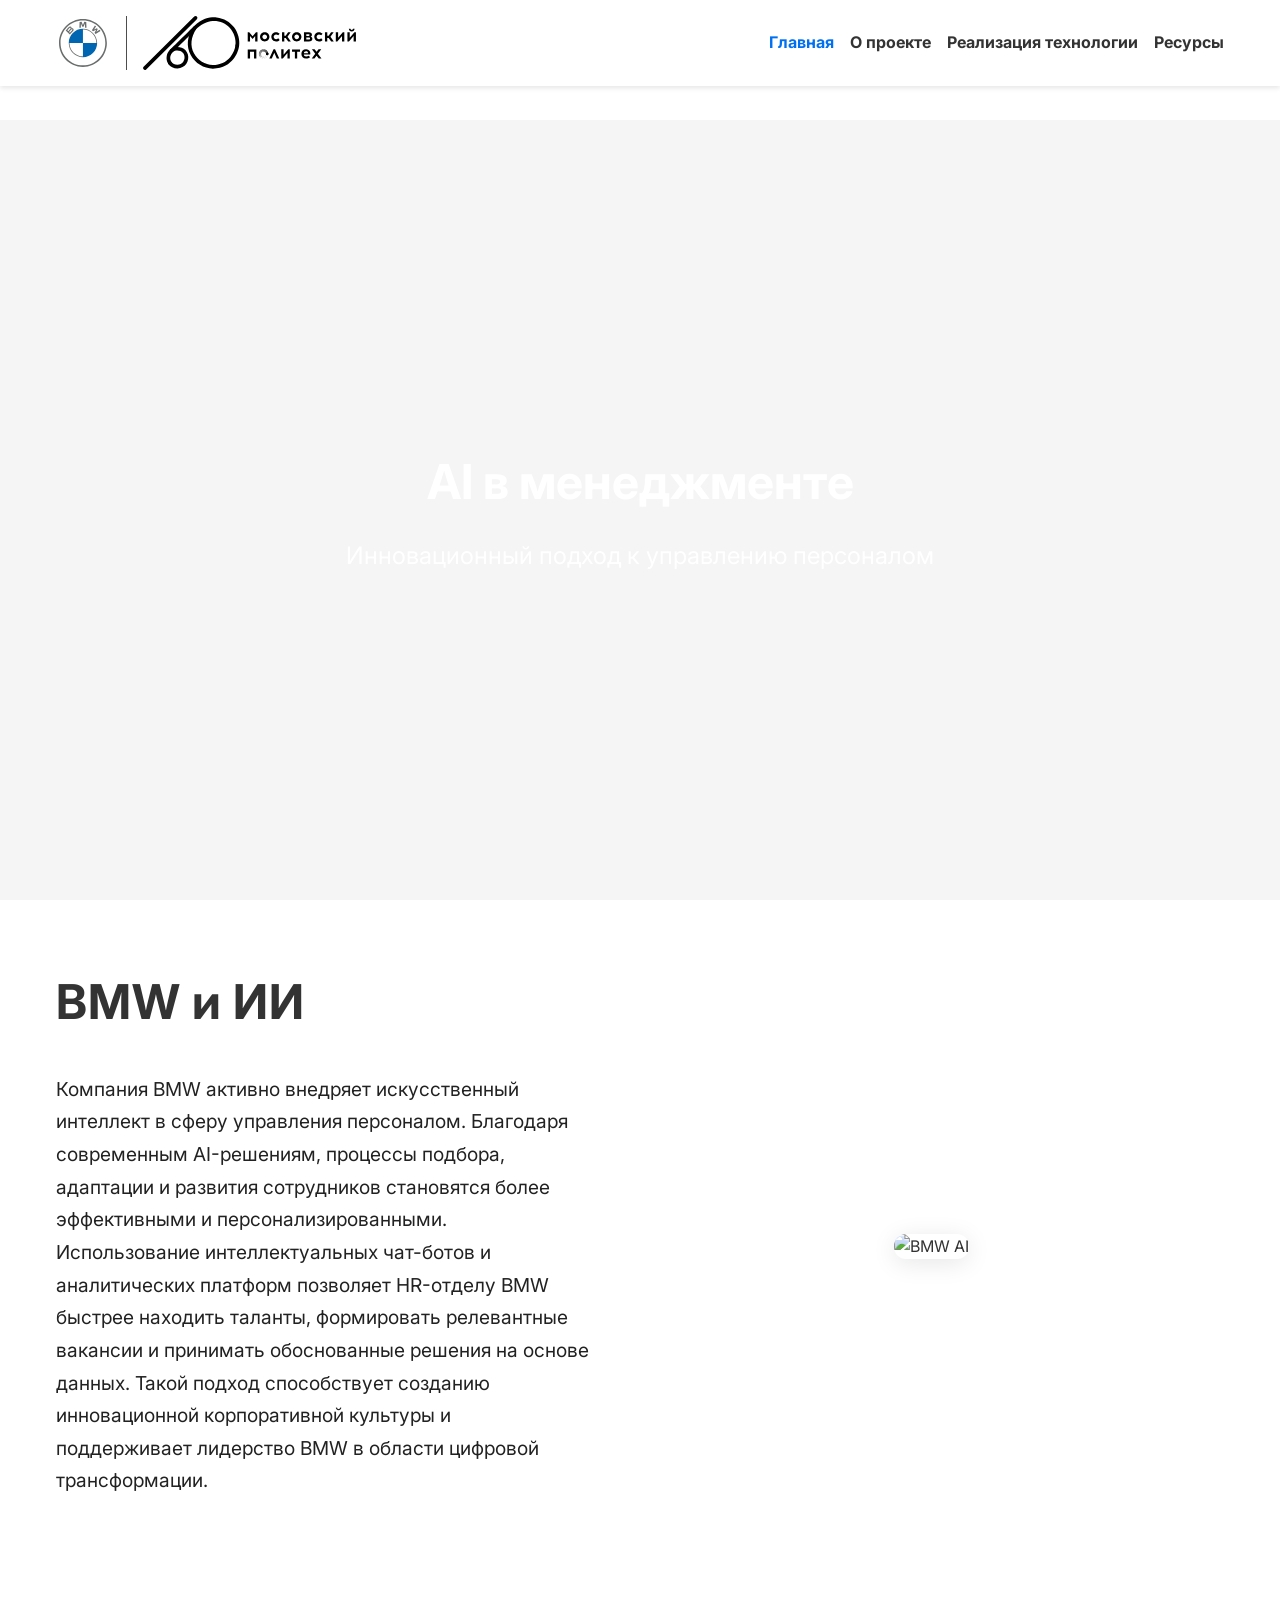
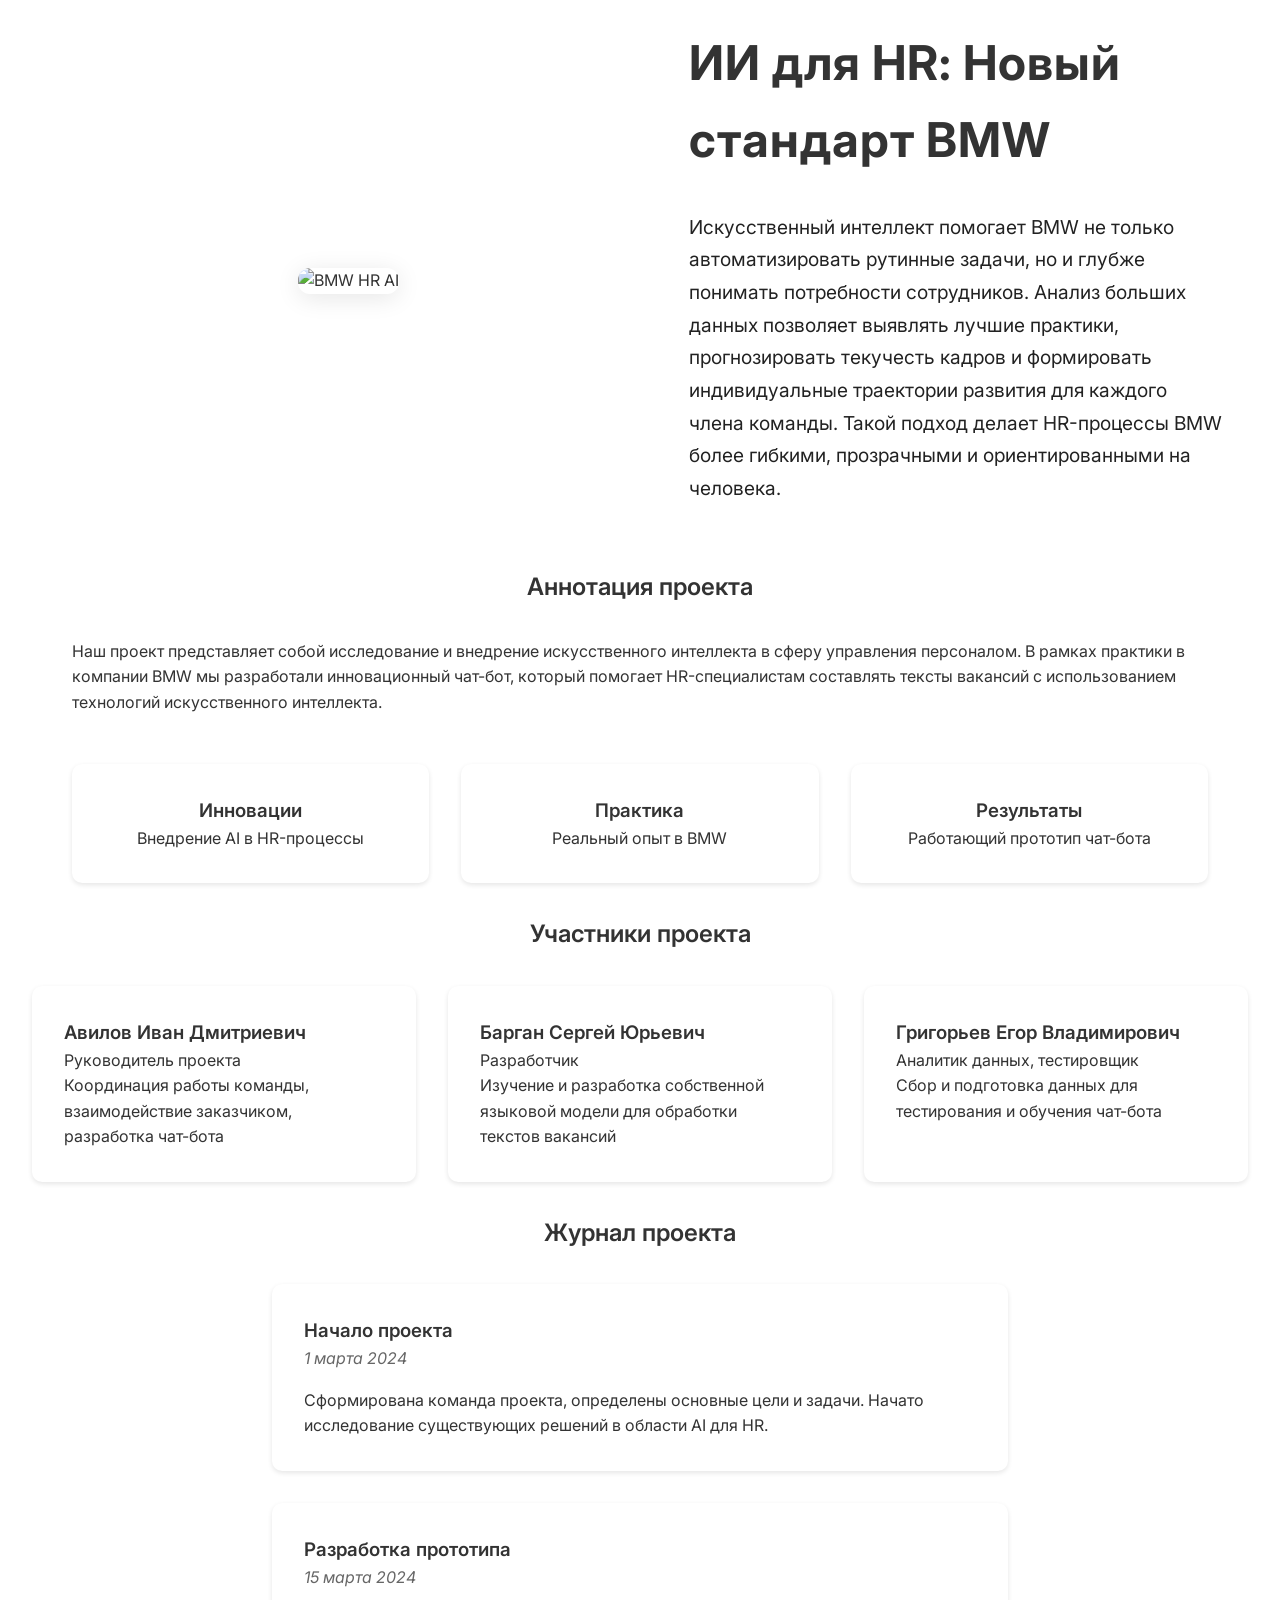
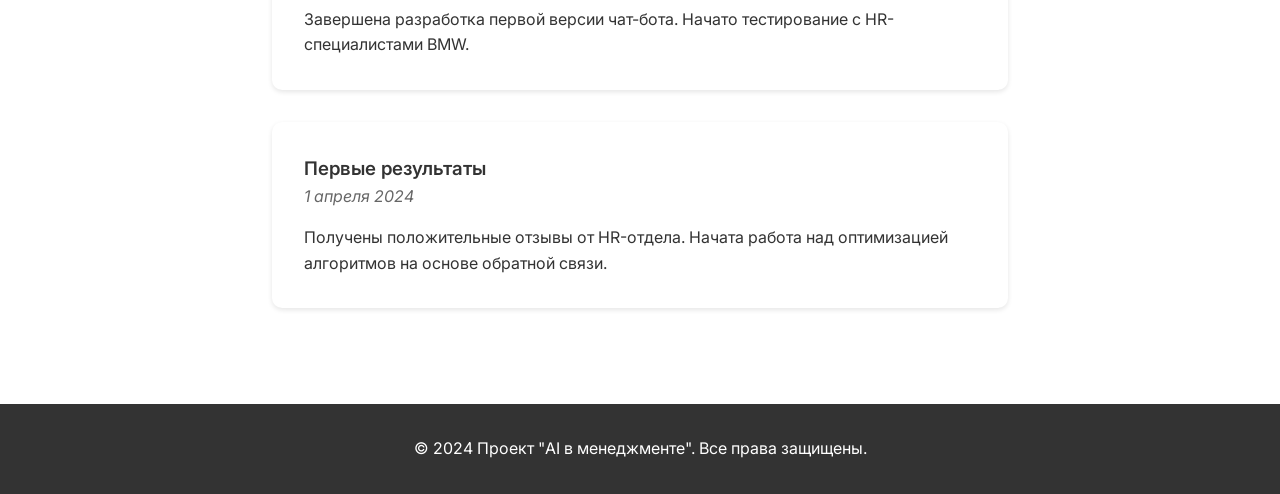
==== site/index.html @ ee88c640 "BMW" ====
<!DOCTYPE html>
<html lang="ru">

<head>
    <meta charset="UTF-8">
    <meta name="viewport" content="width=device-width, initial-scale=1.0">
    <title>AI в менеджменте | Главная</title>
    <link rel="stylesheet" href="styles.css">
</head>

<body>
    <header>
        <div class="width-container flex header_main">
            <div class="logo-container">
                <a class="flex" href="https://www.bmw.com" target="_blank">
                    <svg xmlns="http://www.w3.org/2000/svg" width="54" height="54" fill="none">
                        <path fill="#6a6d6d" fill-rule="evenodd" clip-rule="evenodd"
                            d="M3 26.94C3 13.72 13.72 3 26.94 3c13.223 0 23.942 10.72 23.942 23.94 0 13.223-10.72 23.942-23.941 23.942C13.719 50.882 3 40.162 3 26.94Zm23.94 22.385c12.364 0 22.385-10.022 22.385-22.384S39.303 4.557 26.94 4.557 4.557 14.579 4.557 26.941s10.02 22.384 22.384 22.384Z" />
                        <path fill="#6a6d6d" fill-rule="evenodd" clip-rule="evenodd"
                            d="M26.941 13.522v-.779c7.84 0 14.198 6.357 14.198 14.198h-.779c0-7.4-6.02-13.42-13.419-13.42ZM13.523 26.94c0 7.4 6.02 13.419 13.418 13.419v.778c-7.84 0-14.197-6.357-14.197-14.197h.779Z" />
                        <path fill="#6a6d6d"
                            d="M38.543 16.783c.325.35.794.912 1.057 1.254l4.848-3.077a32.175 32.175 0 0 0-.916-1.137l-3.07 2.03-.21.18.156-.228 1.356-2.706-.959-.958-2.707 1.355-.228.157.182-.21 2.031-3.069a29.59 29.59 0 0 0-1.139-.92l-3.077 4.843c.39.3.904.74 1.232 1.04l2.897-1.503.186-.136-.137.185-1.502 2.9ZM27.543 10.645l1.324-2.968.085-.263-.024.275.14 3.965c.464.043.944.108 1.417.187l-.216-5.873a29.402 29.402 0 0 0-1.979-.153l-1.305 3.239-.046.24-.047-.24-1.303-3.239a29.4 29.4 0 0 0-1.98.153l-.215 5.873a21.04 21.04 0 0 1 1.418-.187l.14-3.965-.025-.275.085.263 1.325 2.968h1.206Z" />
                        <path fill="#6a6d6d" fill-rule="evenodd" clip-rule="evenodd"
                            d="M16.83 15.325c.765-.807 1.199-1.739.433-2.628-.417-.483-1.116-.589-1.696-.35l-.058.022.018-.05c.086-.23.141-.962-.482-1.468a1.442 1.442 0 0 0-1.072-.298c-.719.073-1.272.564-2.778 2.244a36.357 36.357 0 0 0-1.513 1.824l4.137 3.924c1.083-1.2 1.66-1.803 2.388-2.566l.623-.654Zm-5.399-.96c.834-1.02 1.719-1.944 2.12-2.31.127-.115.265-.23.432-.276.272-.074.552.118.615.397.064.28-.112.546-.308.766-.44.497-2.056 2.187-2.056 2.187l-.803-.764Zm3.708-.659c-.514.532-2.088 2.196-2.088 2.196l.84.795 2.085-2.232c.16-.173.355-.4.407-.638a.49.49 0 0 0-.21-.518c-.178-.118-.377-.1-.558-.011-.141.069-.272.197-.476.408Z" />
                        <path fill="#0066B1"
                            d="M26.941 12.743v14.198H12.744c0-7.846 6.351-14.197 14.197-14.197ZM41.139 26.94c0 7.847-6.352 14.198-14.198 14.198V26.941H41.14Z" />
                    </svg>
                </a>
                <a class="flex" href="https://mospolytech.ru" target="_blank">
                    <svg xmlns="http://www.w3.org/2000/svg" version="1.2" viewBox="0 0 580 147" height="54">
                        <path
                            d="m5.2 146.8c-1.3 0-2.6-0.5-3.5-1.5-1.9-2-1.9-5.1 0-7.1l137.8-136.7c2-1.9 5.1-1.9 7.1 0 1.9 2 1.9 5.1 0 7.1l-137.9 136.8c-0.9 0.9-2.2 1.4-3.5 1.4z" />
                        <path
                            d="m190.2 143.3c-24.7 0-48.4-14.5-60.3-36.9-12.6-23.7-10.1-51.6 6.9-76.6 1.5-2.3 4.7-2.9 6.9-1.3 2.3 1.5 2.9 4.7 1.3 6.9-14.8 21.8-17.1 46-6.3 66.3 10.2 19.2 30.3 31.6 51.3 31.6 19.9-0.3 35.8-7.5 47.4-21.2 8.9-10.5 13.5-23.5 14.1-31.7 0.2-2.8 2.6-4.8 5.3-4.6 2.8 0.2 4.8 2.6 4.6 5.3-0.6 9.1-5.3 24.3-16.4 37.4-9.1 11.1-26.2 24.3-54.8 24.8z" />
                        <path d="m305.4 69.3v-14.7l-7 8-7-8v14.7h-6.3v-24.9h4.1l9.2 10.7 9.2-10.7h4.1v24.9z" />
                        <path
                            d="m344.2 56.8c0 7.1-5.7 12.8-12.8 12.8-7.1 0-12.8-5.7-12.8-12.8 0-7.1 5.7-12.8 12.8-12.8 7 0 12.8 5.7 12.8 12.8zm-19.2 0c0 4.1 3.1 6.6 6.4 6.6 3.3 0 6.4-2.5 6.4-6.6 0-4.1-3.1-6.7-6.4-6.7-3.4 0-6.4 2.6-6.4 6.7z" />
                        <path
                            d="m372 48.6l-3.8 4.1c-2-1.9-3.8-2.5-6-2.5-3.3 0-6.4 2.5-6.4 6.6 0 4.1 3.1 6.6 6.4 6.6 2.2 0 4-0.6 6-2.5l3.8 4.1c-2.3 2.8-5.9 4.6-9.8 4.6-7.1 0-12.8-5.7-12.8-12.8 0-7.1 5.7-12.8 12.8-12.8 3.9 0 7.5 1.8 9.8 4.6z" />
                        <path
                            d="m384.8 69.3h-6.3v-24.9h6.3v9.1h3.7l6.6-9.1h7l-8.7 12.2 9.1 12.8h-7.1l-7-9.7h-3.7v9.6z" />
                        <path
                            d="m431.3 56.8c0 7.1-5.7 12.8-12.8 12.8-7.1 0-12.8-5.7-12.8-12.8 0-7.1 5.7-12.8 12.8-12.8 7.1 0 12.8 5.7 12.8 12.8zm-19.2 0c0 4.1 3.1 6.6 6.4 6.6 3.3 0 6.4-2.5 6.4-6.6 0-4.1-3.1-6.7-6.4-6.7-3.3 0-6.4 2.6-6.4 6.7z" />
                        <path
                            d="m451.3 44.3c5.9 0 8.6 2.5 8.6 6.8 0 2.3-0.9 4.3-3.4 5.1 3 0.7 4.5 2.8 4.5 5.6 0 5.3-2.9 7.4-9.7 7.4h-13.1v-24.9zm-6.7 9.9h6.4c1.8-0.1 2.6-0.9 2.6-2.2 0-1.3-0.8-2.2-2.7-2.2h-6.3zm6.9 9.7c2.4 0 3.2-1.1 3.2-2.6 0-1.4-0.8-2.5-3.1-2.5h-7v5.1z" />
                        <path
                            d="m488.9 48.6l-3.8 4.1c-2-1.9-3.8-2.5-6-2.5-3.3 0-6.4 2.5-6.4 6.6 0 4.1 3.1 6.6 6.4 6.6 2.2 0 4-0.6 6-2.5l3.8 4.1c-2.3 2.8-5.9 4.6-9.8 4.6-7.1 0-12.8-5.7-12.8-12.8 0-7.1 5.7-12.8 12.8-12.8 3.9 0 7.4 1.8 9.8 4.6z" />
                        <path
                            d="m501.7 69.3h-6.3v-24.9h6.3v9.1h3.7l6.6-9.1h7l-8.7 12.2 9.1 12.8h-7.1l-7-9.7h-3.7v9.6z" />
                        <path d="m541.8 69.3v-14.7l-12.8 14.7h-4.1v-24.9h6.3v14.6l12.8-14.7h4.1v24.9h-6.3z" />
                        <path
                            d="m573.4 69.3v-14.7l-12.8 14.7h-4.1v-24.9h6.3v14.6l12.8-14.7h4.1v24.9h-6.3zm-13-34.7h4.4c0 1.8 1.5 3.2 3.4 3.2 1.9 0 3.5-1.4 3.5-3.2h4.3c0 4.4-3.5 7.6-7.8 7.6-4.4 0-7.8-3.2-7.8-7.6z" />
                        <path d="m302.3 115.7v-18.7h-10.9v18.8h-6.3v-24.9h23.5v24.9h-6.3z" />
                        <path fill-rule="evenodd" d="m335.8 103.5z" />
                        <path
                            d="m335.6 105.5c0.1 0 0.1 0 0.1-0.1 0-0.1 0-0.1-0.1-0.1-0.1 0-0.1 0-0.1 0.1-0.1 0.1 0 0.1 0.1 0.1z" />
                        <path
                            d="m334.8 107.4c0.1 0 0.2-0.1 0.2-0.2 0-0.1-0.1-0.2-0.2-0.2-0.1 0-0.2 0.1-0.2 0.2 0 0.1 0.1 0.2 0.2 0.2z" />
                        <path fill-rule="evenodd"
                            d="m333.7 109c-0.2 0-0.3-0.1-0.3-0.3 0-0.2 0.1-0.3 0.3-0.3 0.2 0 0.3 0.1 0.3 0.3 0 0.2-0.1 0.3-0.3 0.3z" />
                        <path d="m332.3 110.3q0.3 0 0.3-0.3 0-0.3-0.3-0.3-0.3 0-0.3 0.3c-0.1 0.1 0.1 0.3 0.3 0.3z" />
                        <path d="m330.6 111.1q0.3 0 0.3-0.3 0-0.3-0.3-0.3-0.3 0-0.3 0.3c-0.1 0.1 0.1 0.3 0.3 0.3z" />
                        <path d="m328.7 111.5q0.3 0 0.3-0.3 0-0.3-0.3-0.3-0.3 0-0.3 0.3c-0.1 0.1 0.1 0.3 0.3 0.3z" />
                        <path
                            d="m326.8 111.3c0.2 0 0.3-0.2 0.3-0.4 0-0.2-0.1-0.4-0.3-0.4-0.2 0-0.4 0.2-0.4 0.4 0 0.2 0.2 0.4 0.4 0.4z" />
                        <path
                            d="m325 110.8c0.2 0 0.4-0.2 0.4-0.4 0-0.2-0.2-0.4-0.4-0.4-0.2 0-0.4 0.2-0.4 0.4 0 0.2 0.1 0.4 0.4 0.4z" />
                        <path
                            d="m323.4 109.8c0.2 0 0.4-0.2 0.4-0.4 0-0.2-0.2-0.4-0.4-0.4-0.2 0-0.4 0.2-0.4 0.4 0 0.2 0.1 0.4 0.4 0.4z" />
                        <path
                            d="m322.1 108.5c0.3 0 0.5-0.2 0.5-0.5 0-0.3-0.2-0.5-0.5-0.5-0.3 0-0.5 0.2-0.5 0.5 0 0.3 0.2 0.5 0.5 0.5z" />
                        <path
                            d="m321.1 106.9c0.3 0 0.6-0.2 0.6-0.6 0-0.3-0.2-0.6-0.6-0.6-0.3 0-0.6 0.2-0.6 0.6 0.1 0.3 0.3 0.6 0.6 0.6z" />
                        <path
                            d="m320.7 105.1c0.3 0 0.6-0.3 0.6-0.6 0-0.3-0.3-0.6-0.6-0.6-0.3 0-0.6 0.3-0.6 0.6-0.1 0.3 0.2 0.6 0.6 0.6z" />
                        <path
                            d="m320.7 103.2c0.4 0 0.6-0.3 0.6-0.6 0-0.4-0.3-0.6-0.6-0.6-0.4 0-0.6 0.3-0.6 0.6 0 0.3 0.2 0.6 0.6 0.6z" />
                        <path fill-rule="evenodd"
                            d="m321.1 101.4c-0.4 0-0.7-0.3-0.7-0.7 0-0.4 0.3-0.7 0.7-0.7 0.4 0 0.7 0.3 0.7 0.7 0 0.4-0.3 0.7-0.7 0.7z" />
                        <path
                            d="m322.1 99.7c0.4 0 0.7-0.3 0.7-0.7 0-0.4-0.3-0.7-0.7-0.7-0.4 0-0.7 0.3-0.7 0.7-0.1 0.4 0.3 0.7 0.7 0.7z" />
                        <path
                            d="m323.4 98.4c0.4 0 0.8-0.3 0.8-0.8 0-0.5-0.3-0.8-0.8-0.8-0.4 0-0.8 0.3-0.8 0.8 0 0.5 0.3 0.8 0.8 0.8z" />
                        <path
                            d="m325 97.4c0.4 0 0.8-0.4 0.8-0.8 0-0.4-0.4-0.8-0.8-0.8-0.4 0-0.8 0.4-0.8 0.8 0 0.5 0.3 0.8 0.8 0.8z" />
                        <path
                            d="m326.8 96.9c0.5 0 0.8-0.4 0.8-0.8 0-0.5-0.4-0.8-0.8-0.8-0.5 0-0.8 0.4-0.8 0.8-0.1 0.4 0.3 0.8 0.8 0.8z" />
                        <path
                            d="m328.7 96.7c0.5 0 0.8-0.4 0.8-0.8 0-0.5-0.4-0.8-0.8-0.8-0.5 0-0.8 0.4-0.8 0.8-0.1 0.5 0.3 0.8 0.8 0.8z" />
                        <path
                            d="m330.6 97.1c0.5 0 0.9-0.4 0.9-0.9 0-0.5-0.4-0.8-0.9-0.8-0.5 0-0.9 0.4-0.9 0.9 0 0.4 0.4 0.8 0.9 0.8z" />
                        <path
                            d="m332.3 97.9c0.5 0 0.9-0.4 0.9-0.9 0-0.5-0.4-0.9-0.9-0.9-0.5 0-0.9 0.4-0.9 0.9 0 0.6 0.4 0.9 0.9 0.9z" />
                        <path
                            d="m333.7 99.2c0.5 0 0.9-0.4 0.9-0.9 0-0.5-0.4-0.9-0.9-0.9-0.5 0-0.9 0.4-0.9 0.9 0.1 0.5 0.4 0.9 0.9 0.9z" />
                        <path
                            d="m334.8 100.7c0.5 0 0.9-0.4 0.9-0.9 0-0.5-0.4-0.9-0.9-0.9-0.5 0-0.9 0.4-0.9 0.9 0 0.5 0.5 0.9 0.9 0.9z" />
                        <path fill-rule="evenodd"
                            d="m335.5 102.5c-0.5 0-0.9-0.4-0.9-0.9 0-0.5 0.4-0.9 0.9-0.9 0.5 0 0.9 0.4 0.9 0.9 0 0.5-0.4 0.9-0.9 0.9z" />
                        <path fill-rule="evenodd" d="m337.3 103.5z" />
                        <path d="m337.1 105.5q0.1 0 0 0c0.1-0.1 0-0.2 0-0.2 0 0-0.1 0.1 0 0.2q-0.2 0 0 0z" />
                        <path
                            d="m336.5 107.4c0.1 0 0.2-0.1 0.2-0.2 0-0.1-0.1-0.2-0.2-0.2-0.1 0-0.2 0.1-0.2 0.2 0.1 0.1 0.1 0.2 0.2 0.2z" />
                        <path fill-rule="evenodd"
                            d="m335.6 109.1c-0.1 0-0.2-0.1-0.2-0.2 0-0.1 0.1-0.2 0.2-0.2 0.1 0 0.2 0.1 0.2 0.2 0 0.1-0.1 0.2-0.2 0.2z" />
                        <path fill-rule="evenodd"
                            d="m334.3 110.6c-0.2 0-0.3-0.1-0.3-0.3 0-0.2 0.1-0.3 0.3-0.3 0.2 0 0.3 0.1 0.3 0.3 0 0.2-0.1 0.3-0.3 0.3z" />
                        <path d="m332.7 111.7q0.3 0 0.3-0.3 0-0.3-0.3-0.3-0.3 0-0.3 0.3 0.1 0.3 0.3 0.3z" />
                        <path d="m331 112.5q0.3 0 0.3-0.3 0-0.3-0.3-0.3-0.3 0-0.3 0.3 0 0.3 0.3 0.3z" />
                        <path d="m329.1 112.9q0.3 0 0.3-0.3 0-0.3-0.3-0.3-0.3 0-0.3 0.3 0 0.3 0.3 0.3z" />
                        <path
                            d="m327.2 112.9c0.2 0 0.3-0.2 0.3-0.4 0-0.2-0.1-0.4-0.3-0.4-0.2 0-0.4 0.2-0.4 0.4 0.1 0.3 0.2 0.4 0.4 0.4z" />
                        <path
                            d="m325.4 112.6c0.2 0 0.4-0.2 0.4-0.4 0-0.2-0.2-0.4-0.4-0.4-0.2 0-0.4 0.2-0.4 0.4 0 0.2 0.2 0.4 0.4 0.4z" />
                        <path
                            d="m323.6 111.8c0.2 0 0.4-0.2 0.4-0.4 0-0.2-0.2-0.4-0.4-0.4-0.2 0-0.4 0.2-0.4 0.4 0 0.2 0.2 0.4 0.4 0.4z" />
                        <path fill-rule="evenodd"
                            d="m322.1 110.8c-0.3 0-0.5-0.2-0.5-0.5 0-0.3 0.2-0.5 0.5-0.5 0.3 0 0.5 0.2 0.5 0.5 0 0.3-0.2 0.5-0.5 0.5z" />
                        <path
                            d="m320.8 109.4c0.3 0 0.5-0.2 0.5-0.5 0-0.3-0.2-0.5-0.5-0.5-0.3 0-0.5 0.2-0.5 0.5 0 0.3 0.3 0.5 0.5 0.5z" />
                        <path
                            d="m319.9 107.8c0.3 0 0.6-0.3 0.6-0.6 0-0.3-0.3-0.6-0.6-0.6-0.3 0-0.6 0.3-0.6 0.6 0 0.3 0.2 0.6 0.6 0.6z" />
                        <path
                            d="m319.3 106c0.3 0 0.6-0.3 0.6-0.6 0-0.3-0.3-0.6-0.6-0.6-0.3 0-0.6 0.3-0.6 0.6 0 0.3 0.2 0.6 0.6 0.6z" />
                        <path
                            d="m319.1 104.1c0.3 0 0.6-0.3 0.6-0.6 0-0.3-0.3-0.6-0.6-0.6-0.3 0-0.6 0.3-0.6 0.6 0 0.3 0.2 0.6 0.6 0.6z" />
                        <path
                            d="m319.3 102.2c0.3 0 0.6-0.3 0.6-0.6 0-0.3-0.3-0.6-0.6-0.6-0.3 0-0.6 0.3-0.6 0.6-0.1 0.4 0.2 0.6 0.6 0.6z" />
                        <path
                            d="m319.9 100.5c0.4 0 0.7-0.3 0.7-0.7 0-0.4-0.3-0.7-0.7-0.7-0.4 0-0.7 0.3-0.7 0.7 0 0.4 0.3 0.7 0.7 0.7z" />
                        <path
                            d="m320.8 98.9c0.4 0 0.7-0.3 0.7-0.7 0-0.4-0.3-0.7-0.7-0.7-0.4 0-0.7 0.3-0.7 0.7 0 0.3 0.3 0.7 0.7 0.7z" />
                        <path
                            d="m322.1 97.5c0.4 0 0.8-0.3 0.8-0.8 0-0.4-0.3-0.8-0.8-0.8-0.4 0-0.8 0.3-0.8 0.8 0 0.4 0.4 0.8 0.8 0.8z" />
                        <path
                            d="m323.6 96.4c0.4 0 0.8-0.3 0.8-0.8 0-0.4-0.3-0.8-0.8-0.8-0.4 0-0.8 0.3-0.8 0.8 0 0.4 0.4 0.8 0.8 0.8z" />
                        <path
                            d="m325.4 95.6c0.5 0 0.8-0.4 0.8-0.8 0-0.5-0.4-0.8-0.8-0.8-0.5 0-0.8 0.4-0.8 0.8 0 0.5 0.3 0.8 0.8 0.8z" />
                        <path
                            d="m327.2 95.3c0.5 0 0.8-0.4 0.8-0.8 0-0.5-0.4-0.8-0.8-0.8-0.5 0-0.8 0.4-0.8 0.8 0 0.4 0.4 0.8 0.8 0.8z" />
                        <path
                            d="m329.1 95.3c0.5 0 0.8-0.4 0.8-0.8 0-0.5-0.4-0.8-0.8-0.8-0.5 0-0.8 0.4-0.8 0.8 0 0.4 0.4 0.8 0.8 0.8z" />
                        <path
                            d="m331 95.7c0.5 0 0.9-0.4 0.9-0.9 0-0.5-0.4-0.9-0.9-0.9-0.5 0-0.9 0.4-0.9 0.9 0.1 0.5 0.5 0.9 0.9 0.9z" />
                        <path
                            d="m332.7 96.4c0.5 0 0.9-0.4 0.9-0.9 0-0.5-0.4-0.9-0.9-0.9-0.5 0-0.9 0.4-0.9 0.9 0.1 0.5 0.5 0.9 0.9 0.9z" />
                        <path
                            d="m334.3 97.6c0.5 0 0.9-0.4 0.9-0.9 0-0.5-0.4-0.9-0.9-0.9-0.5 0-0.9 0.4-0.9 0.9 0 0.5 0.4 0.9 0.9 0.9z" />
                        <path
                            d="m335.6 99c0.5 0 0.9-0.4 0.9-0.9 0-0.5-0.4-0.9-0.9-0.9-0.5 0-0.9 0.4-0.9 0.9 0 0.5 0.4 0.9 0.9 0.9z" />
                        <path
                            d="m336.5 100.7c0.5 0 0.9-0.4 0.9-0.9 0-0.5-0.4-0.9-0.9-0.9-0.5 0-0.9 0.4-0.9 0.9 0 0.5 0.4 0.9 0.9 0.9z" />
                        <path
                            d="m337.1 102.5c0.5 0 0.9-0.4 0.9-0.9 0-0.5-0.4-0.9-0.9-0.9-0.5 0-0.9 0.4-0.9 0.9 0 0.5 0.4 0.9 0.9 0.9z" />
                        <path d="m338.8 103.5c0 0 0.1 0 0 0 0.1 0 0-0.1 0 0 0-0.1 0 0 0 0z" />
                        <path d="m338.6 105.5q0.1 0 0 0c0.1-0.1 0-0.2 0-0.2 0 0 0 0.1 0 0.2z" />
                        <path
                            d="m338.2 107.4c0.1 0 0.1-0.1 0.1-0.1 0-0.1-0.1-0.1-0.1-0.1l-0.1 0.1c-0.1 0 0 0.1 0.1 0.1z" />
                        <path
                            d="m337.3 109.2c0.1 0 0.2-0.1 0.2-0.2 0-0.1-0.1-0.2-0.2-0.2-0.1 0-0.2 0.1-0.2 0.2 0 0.1 0.1 0.2 0.2 0.2z" />
                        <path
                            d="m336.2 110.8c0.1 0 0.2-0.1 0.2-0.2 0-0.1-0.1-0.2-0.2-0.2-0.1 0-0.2 0.1-0.2 0.2 0 0 0.1 0.2 0.2 0.2z" />
                        <path d="m334.8 112.1q0.3 0 0.3-0.3 0-0.3-0.3-0.3-0.3 0-0.3 0.3 0 0.3 0.3 0.3z" />
                        <path d="m333.2 113.2q0.3 0 0.3-0.3 0-0.3-0.3-0.3-0.3 0-0.3 0.3 0 0.3 0.3 0.3z" />
                        <path d="m331.5 114q0.3 0 0.3-0.3 0-0.3-0.3-0.3-0.3 0-0.3 0.3c-0.1 0.1 0.1 0.3 0.3 0.3z" />
                        <path d="m329.6 114.4q0.3 0 0.3-0.3 0-0.3-0.3-0.3-0.3 0-0.3 0.3 0 0.3 0.3 0.3z" />
                        <path
                            d="m327.7 114.5c0.2 0 0.4-0.2 0.4-0.4 0-0.2-0.1-0.4-0.4-0.4-0.2 0-0.4 0.2-0.4 0.4 0.1 0.2 0.2 0.4 0.4 0.4z" />
                        <path
                            d="m325.8 114.3c0.2 0 0.4-0.2 0.4-0.4 0-0.2-0.2-0.4-0.4-0.4-0.2 0-0.4 0.2-0.4 0.4 0 0.2 0.2 0.4 0.4 0.4z" />
                        <path
                            d="m324 113.7c0.2 0 0.4-0.2 0.4-0.4 0-0.2-0.2-0.4-0.4-0.4-0.2 0-0.4 0.2-0.4 0.4 0 0.2 0.2 0.4 0.4 0.4z" />
                        <path
                            d="m322.4 112.8c0.2 0 0.4-0.2 0.4-0.4 0-0.2-0.2-0.4-0.4-0.4-0.2 0-0.4 0.2-0.4 0.4-0.1 0.2 0.1 0.4 0.4 0.4z" />
                        <path
                            d="m320.8 111.7c0.3 0 0.5-0.2 0.5-0.5 0-0.3-0.2-0.5-0.5-0.5-0.3 0-0.5 0.2-0.5 0.5 0.1 0.3 0.3 0.5 0.5 0.5z" />
                        <path
                            d="m319.6 110.3c0.3 0 0.5-0.2 0.5-0.5 0-0.3-0.2-0.5-0.5-0.5-0.3 0-0.5 0.2-0.5 0.5 0 0.3 0.2 0.5 0.5 0.5z" />
                        <path
                            d="m318.6 108.7c0.3 0 0.6-0.2 0.6-0.6 0-0.3-0.2-0.6-0.6-0.6-0.3 0-0.6 0.2-0.6 0.6 0.1 0.3 0.3 0.6 0.6 0.6z" />
                        <path
                            d="m318 107c0.3 0 0.6-0.3 0.6-0.6 0-0.3-0.3-0.6-0.6-0.6-0.3 0-0.6 0.3-0.6 0.6 0 0.3 0.2 0.6 0.6 0.6z" />
                        <path
                            d="m317.6 105.1c0.3 0 0.6-0.3 0.6-0.6 0-0.3-0.3-0.6-0.6-0.6-0.3 0-0.6 0.3-0.6 0.6 0 0.3 0.3 0.6 0.6 0.6z" />
                        <path
                            d="m317.6 103.2c0.4 0 0.6-0.3 0.6-0.6 0-0.4-0.3-0.6-0.6-0.6-0.4 0-0.6 0.3-0.6 0.6 0 0.3 0.3 0.6 0.6 0.6z" />
                        <path fill-rule="evenodd"
                            d="m318 101.4c-0.4 0-0.7-0.3-0.7-0.7 0-0.4 0.3-0.7 0.7-0.7 0.4 0 0.7 0.3 0.7 0.7 0 0.4-0.3 0.7-0.7 0.7z" />
                        <path
                            d="m318.6 99.6c0.4 0 0.7-0.3 0.7-0.7 0-0.4-0.3-0.7-0.7-0.7-0.4 0-0.7 0.3-0.7 0.7 0 0.4 0.4 0.7 0.7 0.7z" />
                        <path fill-rule="evenodd"
                            d="m319.6 97.9c-0.4 0-0.7-0.3-0.7-0.7 0-0.4 0.3-0.7 0.7-0.7 0.4 0 0.7 0.3 0.7 0.7 0 0.4-0.3 0.7-0.7 0.7z" />
                        <path
                            d="m320.8 96.5c0.4 0 0.7-0.3 0.7-0.7 0-0.4-0.3-0.7-0.7-0.7-0.4 0-0.7 0.3-0.7 0.7 0 0.4 0.4 0.7 0.7 0.7z" />
                        <path
                            d="m322.4 95.4c0.4 0 0.8-0.3 0.8-0.8 0-0.4-0.3-0.8-0.8-0.8-0.4 0-0.8 0.3-0.8 0.8 0 0.5 0.3 0.8 0.8 0.8z" />
                        <path
                            d="m324 94.5c0.4 0 0.8-0.4 0.8-0.8 0-0.4-0.4-0.8-0.8-0.8-0.4 0-0.8 0.4-0.8 0.8 0 0.4 0.4 0.8 0.8 0.8z" />
                        <path
                            d="m325.8 93.9c0.5 0 0.8-0.4 0.8-0.8 0-0.5-0.4-0.8-0.8-0.8-0.5 0-0.8 0.4-0.8 0.8 0 0.5 0.4 0.8 0.8 0.8z" />
                        <path
                            d="m327.7 93.7c0.5 0 0.8-0.4 0.8-0.8 0-0.5-0.4-0.8-0.8-0.8-0.5 0-0.8 0.4-0.8 0.8 0 0.4 0.4 0.8 0.8 0.8z" />
                        <path
                            d="m329.6 93.8c0.5 0 0.8-0.4 0.8-0.9 0-0.5-0.4-0.9-0.8-0.9-0.5 0-0.8 0.4-0.8 0.9 0 0.5 0.3 0.9 0.8 0.9z" />
                        <path
                            d="m331.5 94.2c0.5 0 0.9-0.4 0.9-0.9 0-0.5-0.4-0.9-0.9-0.9-0.5 0-0.9 0.4-0.9 0.9 0 0.5 0.4 0.9 0.9 0.9z" />
                        <path
                            d="m333.2 95c0.5 0 0.9-0.4 0.9-0.9 0-0.5-0.4-0.9-0.9-0.9-0.5 0-0.9 0.4-0.9 0.9 0.1 0.5 0.5 0.9 0.9 0.9z" />
                        <path
                            d="m334.8 96c0.5 0 0.9-0.4 0.9-0.9 0-0.5-0.4-0.9-0.9-0.9-0.5 0-0.9 0.4-0.9 0.9 0.1 0.5 0.5 0.9 0.9 0.9z" />
                        <path
                            d="m336.2 97.4c0.5 0 0.9-0.4 0.9-0.9 0-0.5-0.4-0.9-0.9-0.9-0.5 0-0.9 0.4-0.9 0.9 0 0.5 0.4 0.9 0.9 0.9z" />
                        <path
                            d="m337.3 98.9c0.5 0 0.9-0.4 0.9-0.9 0-0.5-0.4-0.9-0.9-0.9-0.5 0-0.9 0.4-0.9 0.9 0 0.5 0.4 0.9 0.9 0.9z" />
                        <path
                            d="m338.2 100.7c0.5 0 0.9-0.4 0.9-0.9 0-0.5-0.4-0.9-0.9-0.9-0.5 0-0.9 0.4-0.9 0.9-0.1 0.4 0.3 0.9 0.9 0.9z" />
                        <path fill-rule="evenodd"
                            d="m338.6 102.5c-0.5 0-0.9-0.4-0.9-0.9 0-0.5 0.4-0.9 0.9-0.9 0.5 0 0.9 0.4 0.9 0.9 0 0.5-0.4 0.9-0.9 0.9z" />
                        <path fill-rule="evenodd" d="m340.2 105.4z" />
                        <path
                            d="m339.8 107.4c0.1 0 0.1-0.1 0.1-0.1 0-0.1-0.1-0.1-0.1-0.1l-0.1 0.1c-0.1 0.1 0 0.1 0.1 0.1z" />
                        <path d="m339 109.2c0.1 0 0.1-0.1 0.1-0.1l-0.1-0.1-0.1 0.1c0 0 0 0.1 0.1 0.1z" />
                        <path
                            d="m338 110.9c0.1 0 0.2-0.1 0.2-0.2 0-0.1-0.1-0.2-0.2-0.2-0.1 0-0.2 0.1-0.2 0.2 0 0.1 0.1 0.2 0.2 0.2z" />
                        <path
                            d="m336.8 112.4c0.1 0 0.3-0.1 0.3-0.3 0-0.1-0.1-0.3-0.3-0.3q-0.3 0-0.3 0.3 0 0.3 0.3 0.3z" />
                        <path d="m335.3 113.6q0.3 0 0.3-0.3 0-0.3-0.3-0.3-0.3 0-0.3 0.3c0 0.2 0.2 0.3 0.3 0.3z" />
                        <path d="m333.7 114.7q0.3 0 0.3-0.3 0-0.3-0.3-0.3-0.3 0-0.3 0.3c0 0.1 0.1 0.3 0.3 0.3z" />
                        <path d="m332 115.4q0.3 0 0.3-0.3 0-0.3-0.3-0.3-0.3 0-0.3 0.3c-0.1 0.2 0.1 0.3 0.3 0.3z" />
                        <path d="m330.1 115.9q0.3 0 0.3-0.3 0-0.3-0.3-0.3-0.3 0-0.3 0.3 0 0.3 0.3 0.3z" />
                        <path d="m328.2 116q0.3 0 0.3-0.3 0-0.3-0.3-0.3-0.3 0-0.3 0.3c-0.1 0.2 0.1 0.3 0.3 0.3z" />
                        <path
                            d="m326.3 115.9c0.2 0 0.3-0.2 0.3-0.4 0-0.2-0.1-0.4-0.3-0.4-0.2 0-0.4 0.2-0.4 0.4 0 0.2 0.2 0.4 0.4 0.4z" />
                        <path
                            d="m324.5 115.5c0.2 0 0.4-0.2 0.4-0.4 0-0.2-0.2-0.4-0.4-0.4-0.2 0-0.4 0.2-0.4 0.4 0 0.2 0.1 0.4 0.4 0.4z" />
                        <path
                            d="m322.7 114.8c0.2 0 0.4-0.2 0.4-0.4 0-0.2-0.2-0.4-0.4-0.4-0.2 0-0.4 0.2-0.4 0.4 0 0.2 0.2 0.4 0.4 0.4z" />
                        <path
                            d="m321.1 113.8c0.2 0 0.4-0.2 0.4-0.4 0-0.2-0.2-0.4-0.4-0.4-0.2 0-0.4 0.2-0.4 0.4-0.1 0.2 0.1 0.4 0.4 0.4z" />
                        <path
                            d="m319.6 112.6c0.3 0 0.5-0.2 0.5-0.5 0-0.3-0.2-0.5-0.5-0.5-0.3 0-0.5 0.2-0.5 0.5 0 0.3 0.2 0.5 0.5 0.5z" />
                        <path
                            d="m318.4 111.2c0.3 0 0.6-0.2 0.6-0.6 0-0.3-0.2-0.6-0.6-0.6-0.3 0-0.6 0.2-0.6 0.6 0 0.4 0.3 0.6 0.6 0.6z" />
                        <path
                            d="m317.4 109.6c0.3 0 0.6-0.2 0.6-0.6 0-0.3-0.2-0.6-0.6-0.6-0.3 0-0.6 0.2-0.6 0.6 0 0.4 0.3 0.6 0.6 0.6z" />
                        <path
                            d="m316.6 107.9c0.3 0 0.6-0.3 0.6-0.6 0-0.3-0.3-0.6-0.6-0.6-0.3 0-0.6 0.2-0.6 0.6 0 0.3 0.3 0.6 0.6 0.6z" />
                        <path
                            d="m316.2 106c0.3 0 0.6-0.3 0.6-0.6 0-0.3-0.3-0.6-0.6-0.6-0.3 0-0.6 0.3-0.6 0.6 0 0.3 0.3 0.6 0.6 0.6z" />
                        <path
                            d="m316.1 104.1c0.3 0 0.6-0.3 0.6-0.6 0-0.3-0.3-0.6-0.6-0.6-0.3 0-0.6 0.3-0.6 0.6-0.1 0.3 0.2 0.6 0.6 0.6z" />
                        <path
                            d="m316.2 102.2c0.4 0 0.6-0.3 0.6-0.6 0-0.3-0.3-0.6-0.6-0.6-0.4 0-0.6 0.3-0.6 0.6 0 0.3 0.3 0.6 0.6 0.6z" />
                        <path fill-rule="evenodd"
                            d="m316.6 100.4c-0.4 0-0.7-0.3-0.7-0.7 0-0.4 0.3-0.7 0.7-0.7 0.4 0 0.7 0.3 0.7 0.7 0 0.4-0.3 0.7-0.7 0.7z" />
                        <path
                            d="m317.4 98.7c0.4 0 0.7-0.3 0.7-0.7 0-0.4-0.3-0.7-0.7-0.7-0.4 0-0.7 0.3-0.7 0.7 0 0.3 0.3 0.7 0.7 0.7z" />
                        <path
                            d="m318.4 97c0.4 0 0.7-0.3 0.7-0.7 0-0.4-0.3-0.7-0.7-0.7-0.4 0-0.7 0.3-0.7 0.7 0 0.4 0.3 0.7 0.7 0.7z" />
                        <path
                            d="m319.6 95.6c0.4 0 0.7-0.3 0.7-0.7 0-0.4-0.3-0.7-0.7-0.7-0.4 0-0.7 0.3-0.7 0.7 0 0.4 0.3 0.7 0.7 0.7z" />
                        <path
                            d="m321.1 94.4c0.4 0 0.8-0.3 0.8-0.8 0-0.4-0.3-0.8-0.8-0.8-0.5 0-0.8 0.3-0.8 0.8 0 0.5 0.3 0.8 0.8 0.8z" />
                        <path
                            d="m322.7 93.5c0.4 0 0.8-0.4 0.8-0.8 0-0.4-0.4-0.8-0.8-0.8-0.4 0-0.8 0.4-0.8 0.8 0 0.4 0.4 0.8 0.8 0.8z" />
                        <path
                            d="m324.5 92.7c0.4 0 0.8-0.4 0.8-0.8 0-0.4-0.4-0.8-0.8-0.8-0.4 0-0.8 0.4-0.8 0.8-0.1 0.5 0.3 0.8 0.8 0.8z" />
                        <path
                            d="m326.3 92.3c0.5 0 0.8-0.4 0.8-0.8 0-0.5-0.4-0.9-0.8-0.9-0.5 0-0.8 0.4-0.8 0.8 0 0.4 0.3 0.9 0.8 0.9z" />
                        <path
                            d="m328.2 92.2c0.5 0 0.8-0.4 0.8-0.8 0-0.5-0.4-0.8-0.8-0.8-0.5 0-0.8 0.4-0.8 0.8-0.1 0.4 0.3 0.8 0.8 0.8z" />
                        <path
                            d="m330.1 92.3c0.5 0 0.8-0.4 0.8-0.8 0-0.5-0.4-0.8-0.8-0.8-0.5 0-0.8 0.4-0.8 0.8 0 0.4 0.3 0.8 0.8 0.8z" />
                        <path
                            d="m332 92.8c0.5 0 0.8-0.4 0.8-0.9 0-0.5-0.4-0.9-0.8-0.9-0.5 0-0.8 0.4-0.8 0.9-0.1 0.5 0.3 0.9 0.8 0.9z" />
                        <path
                            d="m333.7 93.5c0.5 0 0.9-0.4 0.9-0.9 0-0.5-0.4-0.9-0.9-0.9-0.5 0-0.9 0.4-0.9 0.9 0 0.5 0.4 0.9 0.9 0.9z" />
                        <path
                            d="m335.3 94.5c0.5 0 0.9-0.4 0.9-0.9 0-0.5-0.4-0.9-0.9-0.9-0.5 0-0.9 0.4-0.9 0.9 0.1 0.5 0.4 0.9 0.9 0.9z" />
                        <path
                            d="m336.8 95.7c0.5 0 0.9-0.4 0.9-0.9 0-0.5-0.4-0.9-0.9-0.9-0.5 0-0.9 0.4-0.9 0.9 0 0.6 0.4 0.9 0.9 0.9z" />
                        <path
                            d="m338 97.2c0.5 0 0.9-0.4 0.9-0.9 0-0.5-0.4-0.9-0.9-0.9-0.5 0-0.9 0.4-0.9 0.9 0 0.5 0.4 0.9 0.9 0.9z" />
                        <path
                            d="m339 98.9c0.5 0 0.9-0.4 0.9-0.9 0-0.5-0.4-0.9-0.9-0.9-0.5 0-0.9 0.4-0.9 0.9 0 0.5 0.4 0.9 0.9 0.9z" />
                        <path
                            d="m339.7 100.7c0.5 0 0.9-0.4 0.9-0.9 0-0.5-0.4-0.9-0.9-0.9-0.5 0-0.9 0.4-0.9 0.9 0 0.5 0.4 0.9 0.9 0.9z" />
                        <path d="m340.2 102.5c0.5 0 1-0.4 1-1 0-0.5-0.4-1-1-1-0.5 0-1 0.4-1 1 0 0.6 0.5 1 1 1z" />
                        <path
                            d="m341.3 103.5c0 1.8-1.5 3.3-3.2 3.3-1.8 0-3.2-1.5-3.2-3.3 0-1.8 1.5-3.3 3.2-3.3 1.7 0.1 3.2 1.5 3.2 3.3z" />
                        <path
                            d="m341.3 103.5c0 1.8-1.5 3.3-3.2 3.3-1.8 0-3.2-1.5-3.2-3.3 0-1.8 1.5-3.3 3.2-3.3 1.7 0.1 3.2 1.5 3.2 3.3z" />
                        <path
                            d="m341.3 103.5c0 1.8-1.5 3.3-3.2 3.3-1.8 0-3.2-1.5-3.2-3.3 0-1.8 1.5-3.3 3.2-3.3 1.7 0.1 3.2 1.5 3.2 3.3z" />
                        <path d="m350.6 115.7h-6.7l11.5-24.9h4.1l11.5 24.9h-6.7l-6.9-15.6z" />
                        <path d="m393.3 115.7v-14.7l-12.8 14.7h-4.1v-24.9h6.3v14.7l12.8-14.7h4.1v24.9z" />
                        <path d="m419.8 115.7h-6.3v-18.7h-7.8v-6.1h21.8v6.1h-7.8v18.7z" />
                        <path
                            d="m454.8 97.2c1 2.3 1.1 5.7 0.4 7.8h-17.4c0 3.4 2.8 5.2 6.2 5.2 2.6 0 5.3-0.6 7.5-1.7l3.3 3.6c-2.7 2-6.4 3.9-10.9 3.9-7.6 0-12.7-5.5-12.7-12.8 0-7.1 4.8-12.8 12.6-12.8 5.4 0.1 9.1 2.6 11 6.8zm-16.7 3.9h11.4c0-0.6-0.2-1.4-0.6-2-0.8-1.6-2.6-2.8-5-2.8-3.4 0-5.7 2.4-5.8 4.8z" />
                        <path
                            d="m466.6 115.7h-7.3l9.7-13-9.2-12h7.3l5.5 6.9 5.4-6.9h7.3l-9.2 12.2 9.8 12.7h-7.3l-6.1-7.7z" />
                        <path
                            d="m93.4 142.9c-10 0-18.8-4.4-24.5-12.3-1.6-2.2-1.1-5.4 1.1-7 2.2-1.6 5.4-1.1 7 1.1 3.8 5.3 9.8 8.2 16.7 8.1 6.5-0.1 12.6-3 15.5-7.4 3.8-5.6 4.9-12.3 3.1-18.3-1.6-5.4-5.4-9.5-10.6-11.6-5.7-2.1-14.6-2.2-19.9 2-2.2 1.7-5.3 1.3-7-0.9-1.7-2.2-1.3-5.3 0.9-7 8.6-6.8 21.4-6.5 29.7-3.4h0.1c8 3.2 14 9.7 16.5 18 2.7 8.9 1.1 18.7-4.4 26.8-4.8 7.1-13.8 11.6-23.6 11.8-0.2 0.1-0.4 0.1-0.6 0.1z" />
                        <path
                            d="m247.9 30.8c-11.2-15-27.5-24.3-47.3-27h-0.3c-14.6-1-36.9 0.3-60.9 23.2l-0.1 0.1c-4.5 4.5-64.8 63.8-65.5 64.4-4.7 4.7-8 10.8-9.2 17.1-1.4 7.4 0 14.9 4.1 21.7 0.9 1.5 2.6 2.4 4.3 2.4 0.9 0 1.8-0.2 2.6-0.7 2.4-1.4 3.1-4.5 1.7-6.9-2.9-4.7-3.8-9.6-2.9-14.6 0.8-4.4 3.1-8.6 6.5-11.9 0.6-0.6 60.6-59.6 65.4-64.4 21.1-20 40.4-21.3 53.2-20.4 17 2.3 30.9 10.3 40.4 23 11.3 15.2 13.4 32.8 11.8 43.2-0.4 2.7 1.4 5.3 4.2 5.7 2.7 0.4 5.3-1.4 5.7-4.2 2.5-16.1-2.8-36.1-13.7-50.7z" />
                    </svg>
                </a>
            </div>
            <nav>
                <ul>
                    <li><a href="index.html" class="active">Главная</a></li>
                    <li><a href="about.html">О проекте</a></li>
                    <li><a href="implementation.html">Реализация технологии</a></li>
                    <li><a href="resources.html">Ресурсы</a></li>
                </ul>
            </nav>
        </div>
    </header>

    <main>
        <section class="hero">
            <div class="hero-bg"></div>
            <div class="hero-content">
                <h1>AI в менеджменте</h1>
                <p class="subtitle">Инновационный подход к управлению персоналом</p>
            </div>
        </section>

        <section class="bmw-ai-section">
            <div class="bmw-ai-grid">
                <div class="bmw-ai-text">
                    <h2>BMW и ИИ</h2>
                    <p>
                        Компания BMW активно внедряет искусственный интеллект в сферу управления персоналом. Благодаря современным AI-решениям, процессы подбора, адаптации и развития сотрудников становятся более эффективными и персонализированными. Использование интеллектуальных чат-ботов и аналитических платформ позволяет HR-отделу BMW быстрее находить таланты, формировать релевантные вакансии и принимать обоснованные решения на основе данных. Такой подход способствует созданию инновационной корпоративной культуры и поддерживает лидерство BMW в области цифровой трансформации.
                    </p>
                </div>
                <div class="bmw-ai-img">
                    <img src="https://www.bmw.com/content/dam/bmw/marketBMWCOM/bmw_com/categories/freude/light/light-15-media-hd.jpg?imwidth=1920" alt="BMW AI" />
                </div>
            </div>
        </section>

        <section class="bmw-ai-section mirrored">
            <div class="bmw-ai-grid mirrored">
                <div class="bmw-ai-text">
                    <h2>ИИ для HR: Новый стандарт BMW</h2>
                    <p>
                        Искусственный интеллект помогает BMW не только автоматизировать рутинные задачи, но и глубже понимать потребности сотрудников. Анализ больших данных позволяет выявлять лучшие практики, прогнозировать текучесть кадров и формировать индивидуальные траектории развития для каждого члена команды. Такой подход делает HR-процессы BMW более гибкими, прозрачными и ориентированными на человека.
                    </p>
                </div>
                <div class="bmw-ai-img">
                    <img src="https://www.bmw.com/content/dam/bmw/marketBMWCOM/bmw_com/categories/freude/light/light-nsc.jpg?imwidth=1920" alt="BMW HR AI" />
                </div>
            </div>
        </section>

        <section class="annotation">
            <h2 class="align">Аннотация проекта</h2>
            <div class="content">
                <p>Наш проект представляет собой исследование и внедрение искусственного интеллекта в сферу управления
                    персоналом. В рамках практики в компании BMW мы разработали инновационный чат-бот, который помогает
                    HR-специалистам составлять тексты вакансий с использованием технологий искусственного интеллекта.
                </p>
                <div class="highlights">
                    <div class="highlight-item">
                        <h3>Инновации</h3>
                        <p>Внедрение AI в HR-процессы</p>
                    </div>
                    <div class="highlight-item">
                        <h3>Практика</h3>
                        <p>Реальный опыт в BMW</p>
                    </div>
                    <div class="highlight-item">
                        <h3>Результаты</h3>
                        <p>Работающий прототип чат-бота</p>
                    </div>
                </div>
            </div>
        </section>

        <section class="team-section">
            <h2 class="align">Участники проекта</h2>
            <div class="team-grid">
                <div class="team-member">
                    <h3>Авилов Иван Дмитриевич</h3>
                    <p class="role">Руководитель проекта</p>
                    <p class="contribution">Координация работы команды, взаимодействие  заказчиком, разработка чат-бота</p>
                </div>
                <div class="team-member">
                    <h3>Барган Сергей Юрьевич</h3>
                    <p class="role">Разработчик</p>
                    <p class="contribution">Изучение и разработка собственной языковой модели для обработки текстов вакансий</p>
                </div>
                <div class="team-member">
                    <h3>Григорьев Егор Владимирович</h3>
                    <p class="role">Аналитик данных, тестировщик</p>
                    <p class="contribution">Сбор и подготовка данных для тестирования и обучения чат-бота</p>
                </div>
            </div>
        </section>

        <section class="journal-section">
            <h2 class="align">Журнал проекта</h2>
            <div class="journal-posts">
                <article class="post">
                    <h3>Начало проекта</h3>
                    <p class="date">1 марта 2024</p>
                    <p>Сформирована команда проекта, определены основные цели и задачи. Начато исследование существующих
                        решений в области AI для HR.</p>
                </article>

                <article class="post">
                    <h3>Разработка прототипа</h3>
                    <p class="date">15 марта 2024</p>
                    <p>Завершена разработка первой версии чат-бота. Начато тестирование с HR-специалистами BMW.</p>
                </article>

                <article class="post">
                    <h3>Первые результаты</h3>
                    <p class="date">1 апреля 2024</p>
                    <p>Получены положительные отзывы от HR-отдела. Начата работа над оптимизацией алгоритмов на основе
                        обратной связи.</p>
                </article>
            </div>
        </section>
    </main>

    <footer>
        <p>&copy; 2024 Проект "AI в менеджменте". Все права защищены.</p>
    </footer>
</body>

</html>
---- site/styles.css ----
@import url('https://fonts.googleapis.com/css2?family=Inter:wght@400;500;600;700&display=swap');

* {
    margin: 0;
    padding: 0;
    box-sizing: border-box;
}

body {
    font-family: 'Inter', Arial, sans-serif;
    line-height: 1.6;
    color: #333;
}

h1, h2, h3, h4, h5, h6 {
    font-family: 'Inter', Arial, sans-serif;
    font-weight: 600;
}

.flex {
    display: flex;
}

.width-container {
    max-width: 1200px;
    margin: 0 auto;
    padding: 0 1rem;
}

.align {
    text-align: center;
}

.header_main {
    justify-content: space-between;
    align-items: center;
}

.logo-container {
    display: flex;
}
.logo-container a:first-child::after {
    background-color: #4d4d4d;
        content: "";
        display: block;
        height: auto;
        margin: 0 1rem;
        width: 1px;
}

.about-section p {
    margin-bottom: 1rem;
}

header {
    background-color: rgba(255, 255, 255, 0.9);
    box-shadow: 0 2px 5px rgba(0,0,0,0.1);
    position: fixed;
    width: 100%;
    top: 0;
    z-index: 1000;
    padding: 1rem 0;
}

nav ul {
    display: flex;
    gap: 1rem;
    justify-content: center;
    list-style: none;
}

nav ul li a {
    text-decoration: none;
    color: #333;
    font-weight: bold;
    transition: color 0.3s ease;
}

nav ul li a:hover,
nav ul li a.active {
    color: #0070f3;
}

main {
    margin-top: 120px;
}

.hero {
    height: calc(100vh - 120px);
    display: flex;
    flex-direction: column;
    justify-content: center;
    align-items: center;
    text-align: center;
    background-color: #f5f5f5;
    padding: 0 1rem;
    position: relative;
    overflow: hidden;
}

.hero-bg {
    position: absolute;
    top: 0;
    left: 0;
    width: 100%;
    height: 100%;
    background-image: url('https://bmw.scene7.com/is/image/BMW/g82_cs_stage_dsk_fb?qlt=80&wid=1024&fmt=webp');
    background-size: cover;
    background-position: center;
    z-index: 1;
    filter: brightness(0.4);
}

.hero-content {
    position: relative;
    z-index: 2;
    color: #fff;
}

.hero h1, .hero .subtitle {
    color: #fff;
}

.hero h1 {
    font-size: 3rem;
    margin-bottom: 1rem;
    font-weight: 700;
}

.subtitle {
    font-size: 1.5rem;
    color: #666;
    font-weight: 400;
}

.content {
    max-width: 1200px;
    margin: 0 auto;
    padding: 2rem;
}

.highlights {
    display: grid;
    grid-template-columns: repeat(auto-fit, minmax(250px, 1fr));
    gap: 2rem;
    margin-top: 3rem;
}

.highlight-item {
    text-align: center;
    padding: 2rem;
    background-color: #fff;
    border-radius: 10px;
    box-shadow: 0 2px 5px rgba(0,0,0,0.1);
}

.team-grid {
    display: grid;
    grid-template-columns: repeat(auto-fit, minmax(300px, 1fr));
    gap: 2rem;
    padding: 2rem;
}

.team-member {
    background-color: #fff;
    padding: 2rem;
    border-radius: 10px;
    box-shadow: 0 2px 5px rgba(0,0,0,0.1);
}

.journal-posts {
    max-width: 800px;
    margin: 0 auto;
    padding: 2rem;
}

.post {
    background-color: #fff;
    padding: 2rem;
    margin-bottom: 2rem;
    border-radius: 10px;
    box-shadow: 0 2px 5px rgba(0,0,0,0.1);
}

.date {
    color: #666;
    font-style: italic;
    margin-bottom: 1rem;
}

.resources-grid {
    display: grid;
    grid-template-columns: repeat(auto-fit, minmax(300px, 1fr));
    gap: 2rem;
    padding: 2rem;
}

.resource-card {
    background-color: #fff;
    padding: 2rem;
    border-radius: 10px;
    box-shadow: 0 2px 5px rgba(0,0,0,0.1);
}

.resource-card a {
    color: #0070f3;
    text-decoration: none;
}

.resource-card a:hover {
    text-decoration: underline;
}

footer {
    text-align: center;
    padding: 2rem;
    background-color: #333;
    color: #fff;
    margin-top: 2rem;
}

@media (max-width: 768px) {
    nav ul {
        flex-direction: column;
        align-items: center;
    }

    nav ul li {
        margin: 0.5rem 0;
    }

    .hero h1 {
        font-size: 2rem;
    }

    .subtitle {
        font-size: 1.2rem;
    }

    .logo-container {
        flex-direction: column;
        padding: 0.5rem;
    }

    .logo {
        margin: 0.5rem 0;
    }

    main {
        margin-top: 180px;
    }
}

.implementation-section {
    padding: 2rem;
}

.architecture-diagram {
    margin: 2rem 0;
    padding: 2rem;
    background-color: #f5f5f5;
    border-radius: 10px;
    text-align: center;
}

.implementation-section ul {
    list-style-position: inside;
    margin: 1rem 0;
}

.implementation-section li {
    margin: 0.5rem 0;
}

.bmw-ai-section {
    padding: 4rem 1rem 2rem 1rem;
    max-width: 1200px;
    margin: 0 auto;
}

.bmw-ai-grid {
    display: flex;
    flex-wrap: wrap;
    align-items: center;
    gap: 3rem;
    justify-content: space-between;
}

.bmw-ai-text {
    flex: 1 1 350px;
    min-width: 300px;
}

.bmw-ai-text h2 {
    font-size: 3rem;
    font-weight: 700;
    margin-bottom: 2rem;
    letter-spacing: 1px;
}

.bmw-ai-text p {
    font-size: 1.2rem;
    margin-bottom: 2rem;
    color: #222;
    line-height: 1.7;
}

.bmw-ai-btn {
    display: inline-block;
    background: #1566b3;
    color: #fff;
    padding: 0.9rem 2.2rem;
    border-radius: 6px;
    font-size: 1.1rem;
    font-weight: 600;
    text-decoration: none;
    transition: background 0.2s;
}
.bmw-ai-btn:hover {
    background: #0d3c6e;
}

.bmw-ai-img {
    flex: 1 1 400px;
    min-width: 300px;
    display: flex;
    justify-content: center;
}

.bmw-ai-img img {
    max-width: 100%;
    max-height: 340px;
    object-fit: cover;
    border-radius: 12px;
    box-shadow: 0 4px 24px rgba(0,0,0,0.10);
    transition: transform 0.3s cubic-bezier(.4,0,.2,1);
}

.bmw-ai-img img:hover {
    transform: scale(1.05);
}

.bmw-ai-section.mirrored .bmw-ai-grid {
    flex-direction: row-reverse;
}
.bmw-ai-grid.mirrored {
    flex-direction: row-reverse;
}

.bmw-ai-text {
    display: flex;
    flex-direction: column;
    justify-content: center;
}

@media (max-width: 900px) {
    .bmw-ai-grid,
    .bmw-ai-grid.mirrored {
        flex-direction: column !important;
        gap: 2rem;
    }
    .bmw-ai-img img {
        max-height: 220px;
    }
    .bmw-ai-text h2 {
        font-size: 2.2rem;
    }
}
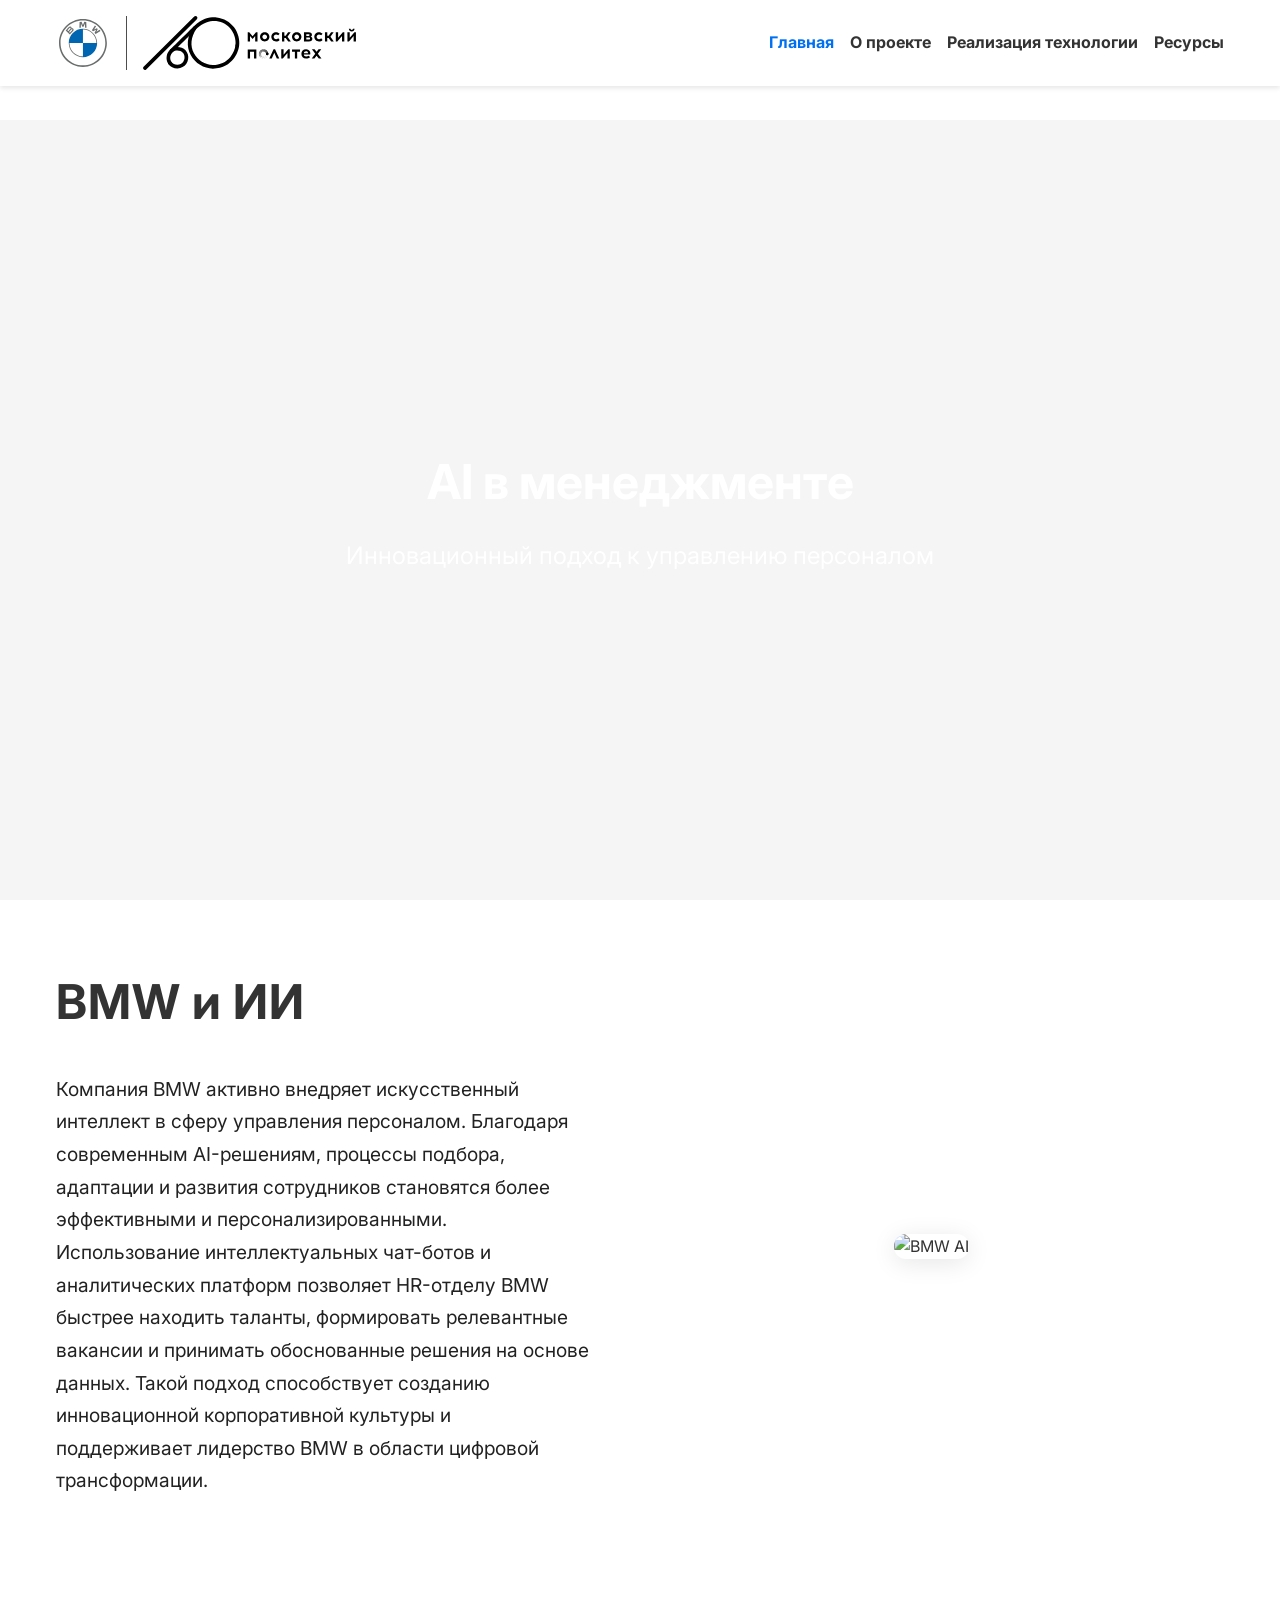
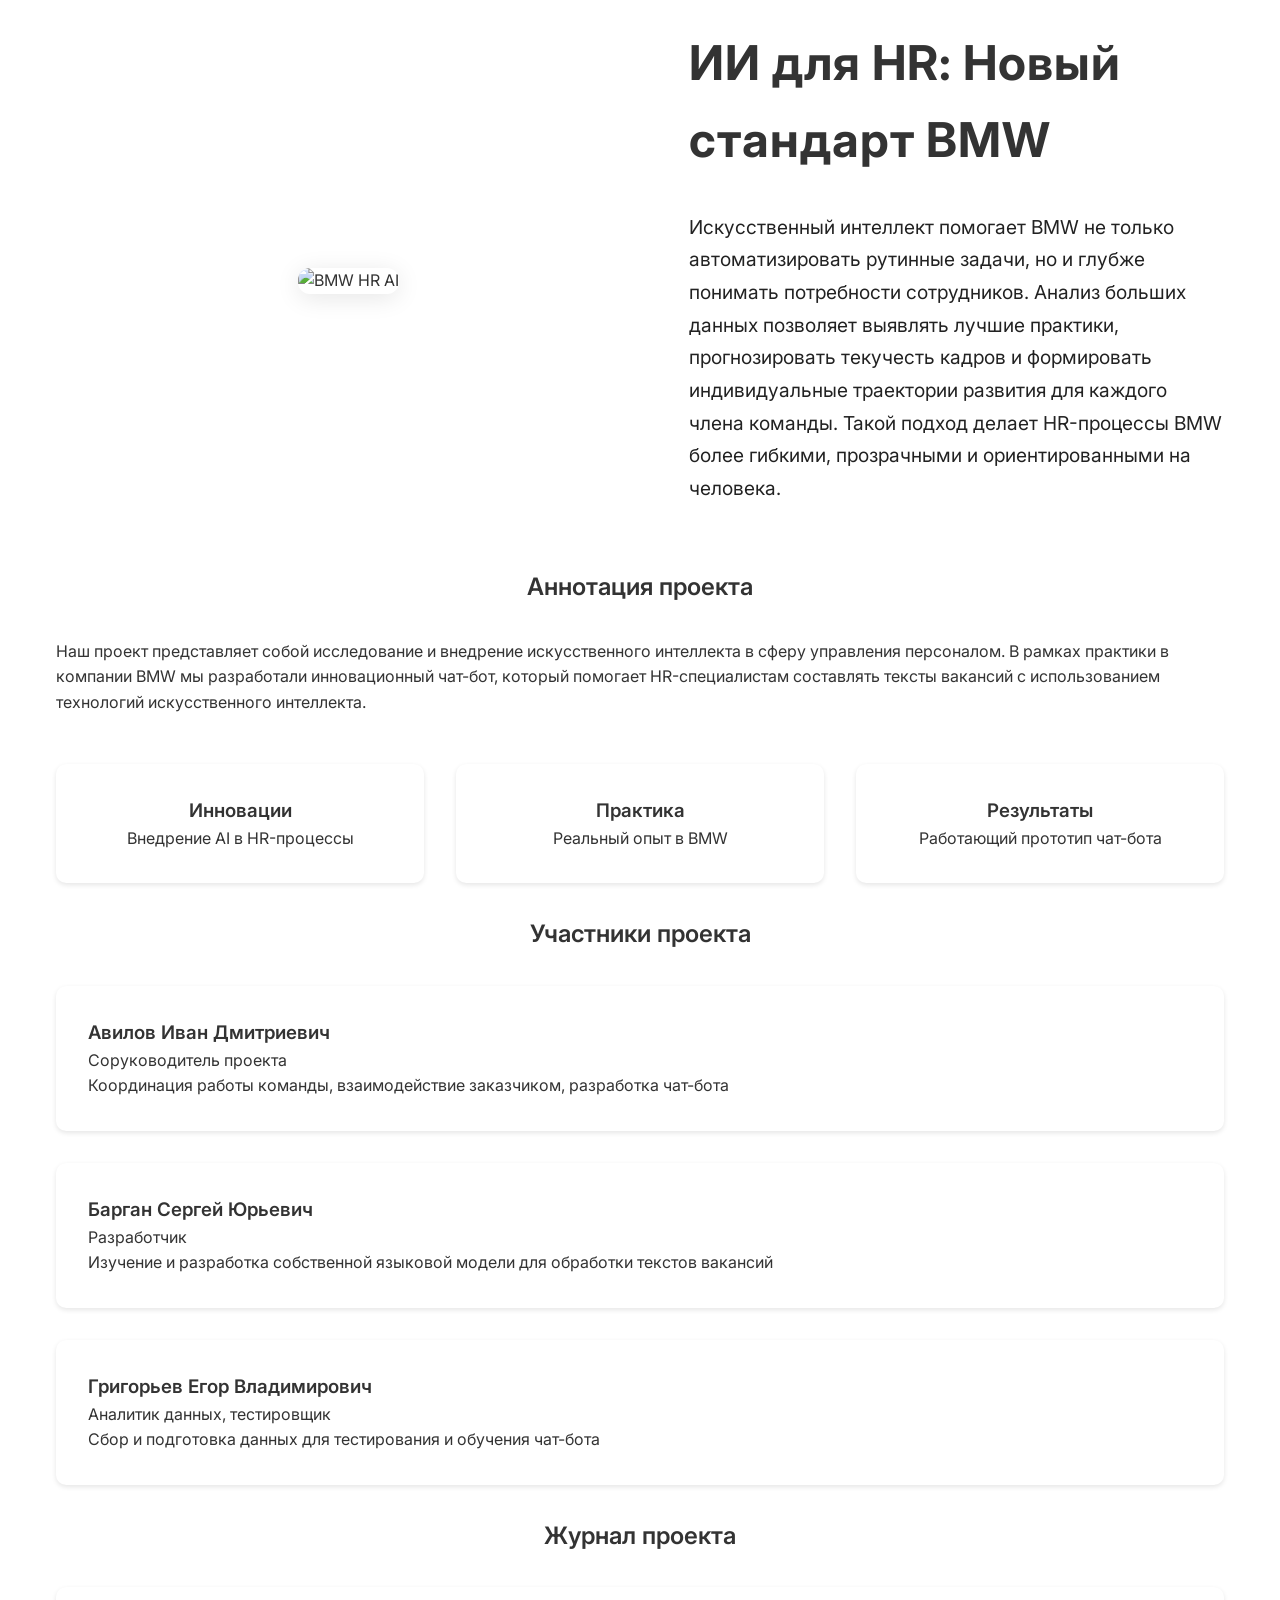
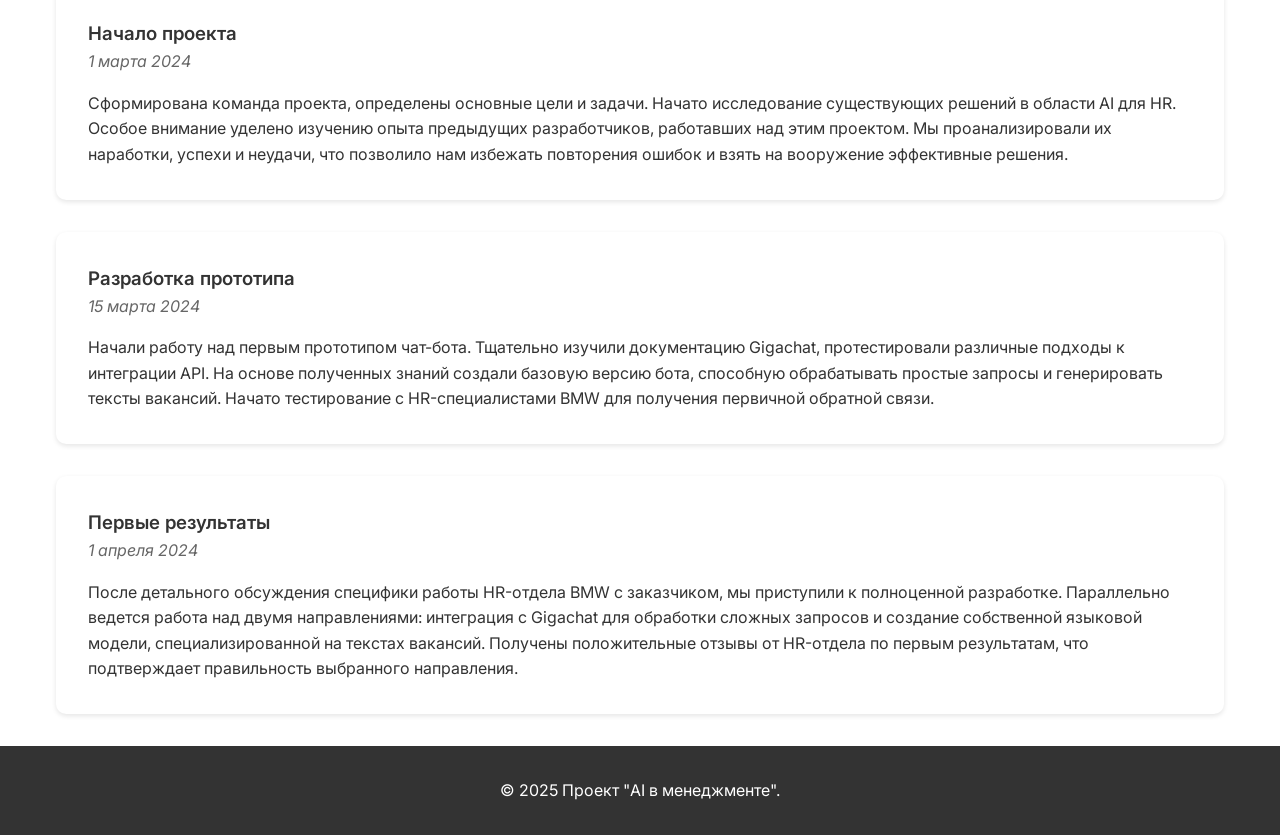
==== commit e447af0d: "Make first site version" ====
--- a/site/index.html
+++ b/site/index.html
@@ -356,7 +356,7 @@
 
         <section class="annotation">
             <h2 class="align">Аннотация проекта</h2>
-            <div class="content">
+            <div class="width-container content">
                 <p>Наш проект представляет собой исследование и внедрение искусственного интеллекта в сферу управления
                     персоналом. В рамках практики в компании BMW мы разработали инновационный чат-бот, который помогает
                     HR-специалистам составлять тексты вакансий с использованием технологий искусственного интеллекта.
@@ -380,10 +380,10 @@
 
         <section class="team-section">
             <h2 class="align">Участники проекта</h2>
-            <div class="team-grid">
+            <div class="flex width-container content">
                 <div class="team-member">
                     <h3>Авилов Иван Дмитриевич</h3>
-                    <p class="role">Руководитель проекта</p>
+                    <p class="role">Соруководитель проекта</p>
                     <p class="contribution">Координация работы команды, взаимодействие  заказчиком, разработка чат-бота</p>
                 </div>
                 <div class="team-member">
@@ -401,32 +401,31 @@
 
         <section class="journal-section">
             <h2 class="align">Журнал проекта</h2>
-            <div class="journal-posts">
+            <div class="flex width-container content">
                 <article class="post">
                     <h3>Начало проекта</h3>
                     <p class="date">1 марта 2024</p>
                     <p>Сформирована команда проекта, определены основные цели и задачи. Начато исследование существующих
-                        решений в области AI для HR.</p>
+                        решений в области AI для HR. Особое внимание уделено изучению опыта предыдущих разработчиков, работавших над этим проектом. Мы проанализировали их наработки, успехи и неудачи, что позволило нам избежать повторения ошибок и взять на вооружение эффективные решения.</p>
                 </article>
 
                 <article class="post">
                     <h3>Разработка прототипа</h3>
                     <p class="date">15 марта 2024</p>
-                    <p>Завершена разработка первой версии чат-бота. Начато тестирование с HR-специалистами BMW.</p>
+                    <p>Начали работу над первым прототипом чат-бота. Тщательно изучили документацию Gigachat, протестировали различные подходы к интеграции API. На основе полученных знаний создали базовую версию бота, способную обрабатывать простые запросы и генерировать тексты вакансий. Начато тестирование с HR-специалистами BMW для получения первичной обратной связи.</p>
                 </article>
 
                 <article class="post">
                     <h3>Первые результаты</h3>
                     <p class="date">1 апреля 2024</p>
-                    <p>Получены положительные отзывы от HR-отдела. Начата работа над оптимизацией алгоритмов на основе
-                        обратной связи.</p>
+                    <p>После детального обсуждения специфики работы HR-отдела BMW с заказчиком, мы приступили к полноценной разработке. Параллельно ведется работа над двумя направлениями: интеграция с Gigachat для обработки сложных запросов и создание собственной языковой модели, специализированной на текстах вакансий. Получены положительные отзывы от HR-отдела по первым результатам, что подтверждает правильность выбранного направления.</p>
                 </article>
             </div>
         </section>
     </main>
 
     <footer>
-        <p>&copy; 2024 Проект "AI в менеджменте". Все права защищены.</p>
+        <p>&copy; 2025 Проект "AI в менеджменте".</p>
     </footer>
 </body>
 
--- a/site/styles.css
+++ b/site/styles.css
@@ -12,7 +12,12 @@
     color: #333;
 }
 
-h1, h2, h3, h4, h5, h6 {
+h1,
+h2,
+h3,
+h4,
+h5,
+h6 {
     font-family: 'Inter', Arial, sans-serif;
     font-weight: 600;
 }
@@ -39,13 +44,14 @@
 .logo-container {
     display: flex;
 }
+
 .logo-container a:first-child::after {
     background-color: #4d4d4d;
-        content: "";
-        display: block;
-        height: auto;
-        margin: 0 1rem;
-        width: 1px;
+    content: "";
+    display: block;
+    height: auto;
+    margin: 0 1rem;
+    width: 1px;
 }
 
 .about-section p {
@@ -54,7 +60,7 @@
 
 header {
     background-color: rgba(255, 255, 255, 0.9);
-    box-shadow: 0 2px 5px rgba(0,0,0,0.1);
+    box-shadow: 0 2px 5px rgba(0, 0, 0, 0.1);
     position: fixed;
     width: 100%;
     top: 0;
@@ -83,6 +89,7 @@
 
 main {
     margin-top: 120px;
+    min-height: calc(100vh - 120px - 6rem - 1rem * 1.6);
 }
 
 .hero {
@@ -117,7 +124,8 @@
     color: #fff;
 }
 
-.hero h1, .hero .subtitle {
+.hero h1,
+.hero .subtitle {
     color: #fff;
 }
 
@@ -134,9 +142,10 @@
 }
 
 .content {
-    max-width: 1200px;
-    margin: 0 auto;
-    padding: 2rem;
+    flex-direction: column;
+    margin-top: 2rem;
+    margin-bottom: 2rem;
+    gap: 2rem;
 }
 
 .highlights {
@@ -151,7 +160,7 @@
     padding: 2rem;
     background-color: #fff;
     border-radius: 10px;
-    box-shadow: 0 2px 5px rgba(0,0,0,0.1);
+    box-shadow: 0 2px 5px rgba(0, 0, 0, 0.1);
 }
 
 .team-grid {
@@ -165,7 +174,7 @@
     background-color: #fff;
     padding: 2rem;
     border-radius: 10px;
-    box-shadow: 0 2px 5px rgba(0,0,0,0.1);
+    box-shadow: 0 2px 5px rgba(0, 0, 0, 0.1);
 }
 
 .journal-posts {
@@ -177,9 +186,8 @@
 .post {
     background-color: #fff;
     padding: 2rem;
-    margin-bottom: 2rem;
     border-radius: 10px;
-    box-shadow: 0 2px 5px rgba(0,0,0,0.1);
+    box-shadow: 0 2px 5px rgba(0, 0, 0, 0.1);
 }
 
 .date {
@@ -199,7 +207,7 @@
     background-color: #fff;
     padding: 2rem;
     border-radius: 10px;
-    box-shadow: 0 2px 5px rgba(0,0,0,0.1);
+    box-shadow: 0 2px 5px rgba(0, 0, 0, 0.1);
 }
 
 .resource-card a {
@@ -316,6 +324,7 @@
     text-decoration: none;
     transition: background 0.2s;
 }
+
 .bmw-ai-btn:hover {
     background: #0d3c6e;
 }
@@ -332,8 +341,8 @@
     max-height: 340px;
     object-fit: cover;
     border-radius: 12px;
-    box-shadow: 0 4px 24px rgba(0,0,0,0.10);
-    transition: transform 0.3s cubic-bezier(.4,0,.2,1);
+    box-shadow: 0 4px 24px rgba(0, 0, 0, 0.10);
+    transition: transform 0.3s cubic-bezier(.4, 0, .2, 1);
 }
 
 .bmw-ai-img img:hover {
@@ -343,6 +352,7 @@
 .bmw-ai-section.mirrored .bmw-ai-grid {
     flex-direction: row-reverse;
 }
+
 .bmw-ai-grid.mirrored {
     flex-direction: row-reverse;
 }
@@ -354,15 +364,122 @@
 }
 
 @media (max-width: 900px) {
+
     .bmw-ai-grid,
     .bmw-ai-grid.mirrored {
         flex-direction: column !important;
         gap: 2rem;
     }
+
     .bmw-ai-img img {
         max-height: 220px;
     }
+
     .bmw-ai-text h2 {
         font-size: 2.2rem;
     }
-} +}
+
+.timeline-container {
+    max-width: 900px;
+    margin: 40px auto 0 auto;
+    padding: 0 10px;
+}
+
+.timeline-bar {
+    position: relative;
+    height: 6px;
+    background: #222;
+    margin-bottom: 40px;
+    margin-top: 40px;
+}
+
+.timeline-step {
+    position: absolute;
+    top: 50%;
+    transform: translateY(-50%);
+    width: 28px;
+    height: 28px;
+    background: #bbb;
+    border: 3px solid #222;
+    border-radius: 50%;
+    z-index: 2;
+}
+
+.timeline-step.step1 {
+    left: 0%;
+}
+
+.timeline-step.step2 {
+    left: 50%;
+    transform: translate(-50%, -50%);
+}
+
+.timeline-step.step3 {
+    right: 0%;
+}
+
+.timeline-labels {
+    display: flex;
+    justify-content: space-between;
+    font-weight: bold;
+    font-size: 1.4em;
+    margin-bottom: 10px;
+}
+
+.timeline-content {
+    display: flex;
+    justify-content: space-between;
+    text-align: center;
+    margin-top: 20px;
+}
+
+.timeline-content>div {
+    flex: 1 1 0;
+    padding: 0 10px;
+}
+
+.timeline-date {
+    margin-top: 18px;
+    font-style: italic;
+    font-size: 1.1em;
+}
+
+@media (max-width: 700px) {
+
+    .timeline-labels,
+    .timeline-content {
+        flex-direction: column;
+        align-items: center;
+    }
+
+    .timeline-content>div {
+        margin-bottom: 30px;
+    }
+
+    .timeline-bar {
+        height: 120px;
+        width: 6px;
+        margin: 0 auto 40px auto;
+    }
+
+    .timeline-step {
+        left: 50% !important;
+        top: unset;
+    }
+
+    .timeline-step.step1 {
+        top: 0;
+        transform: translate(-50%, 0);
+    }
+
+    .timeline-step.step2 {
+        top: 50%;
+        transform: translate(-50%, -50%);
+    }
+
+    .timeline-step.step3 {
+        top: 100%;
+        transform: translate(-50%, -100%);
+    }
+}
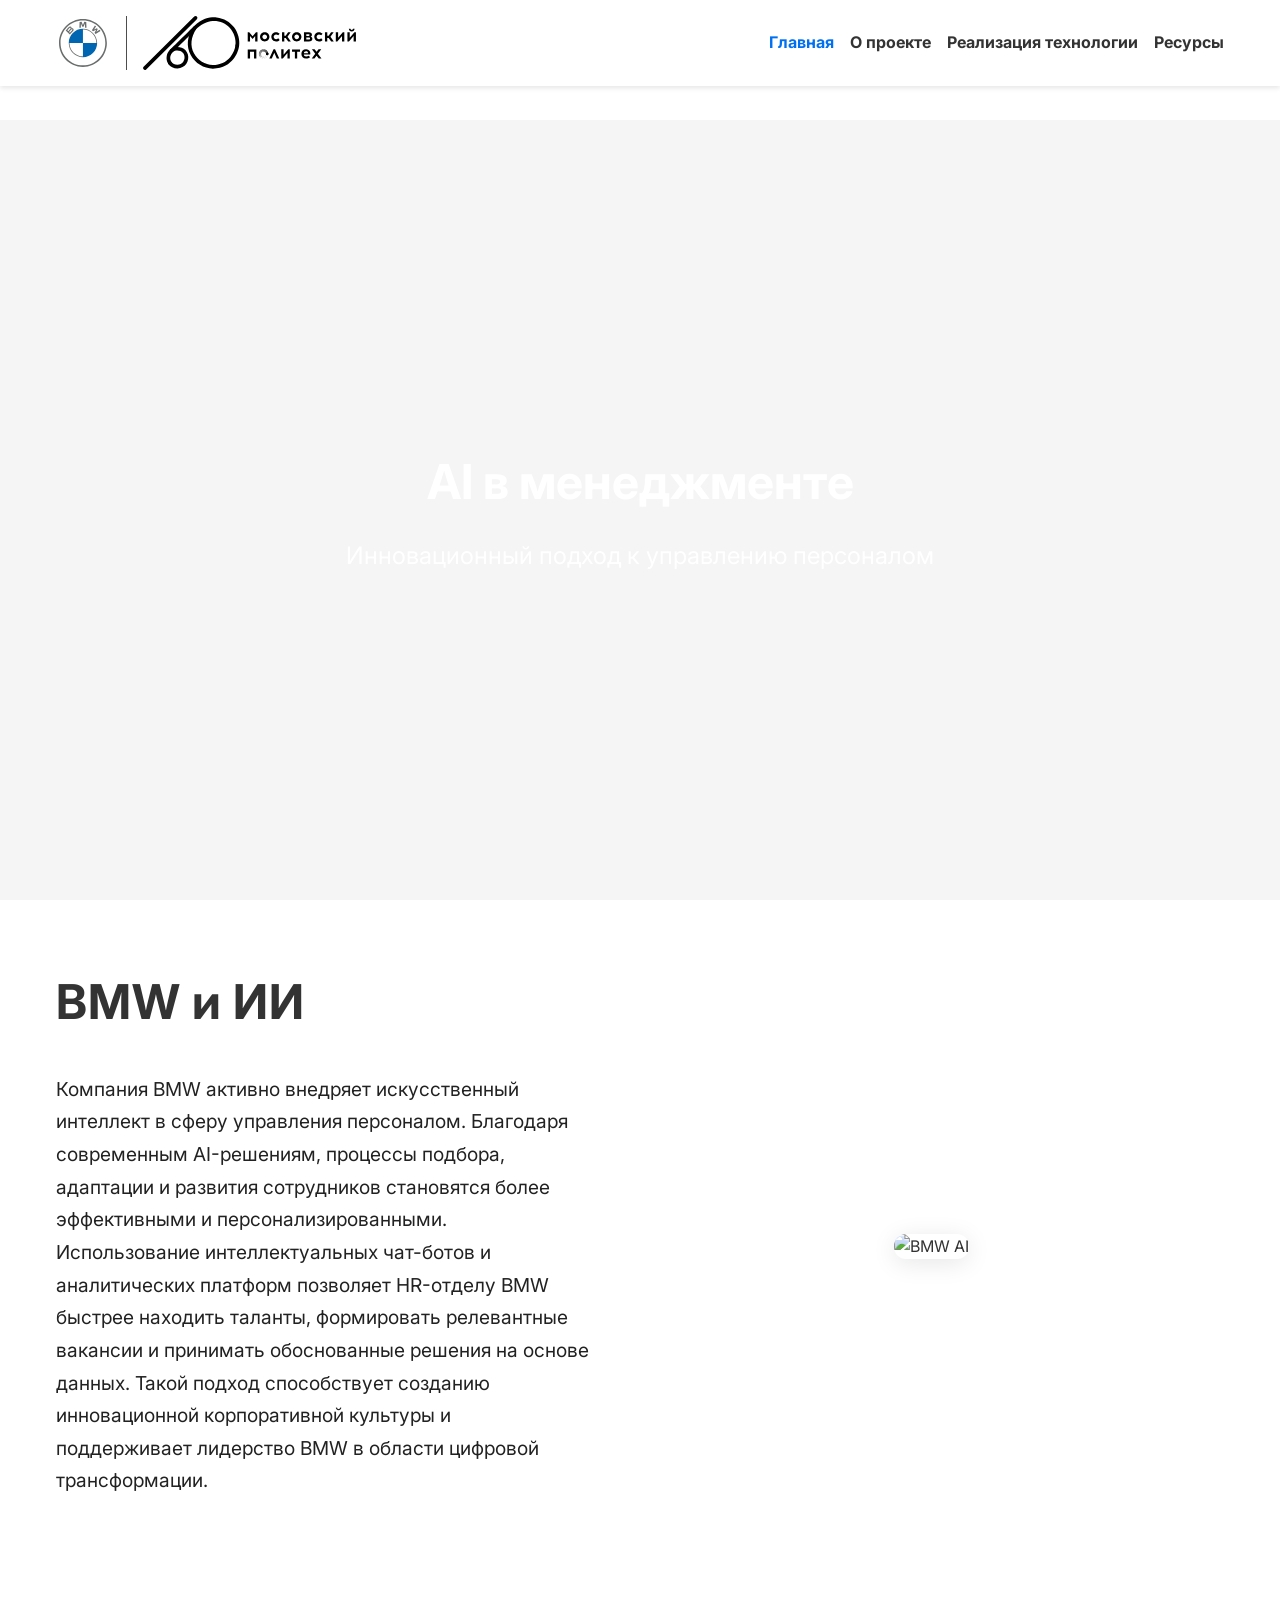
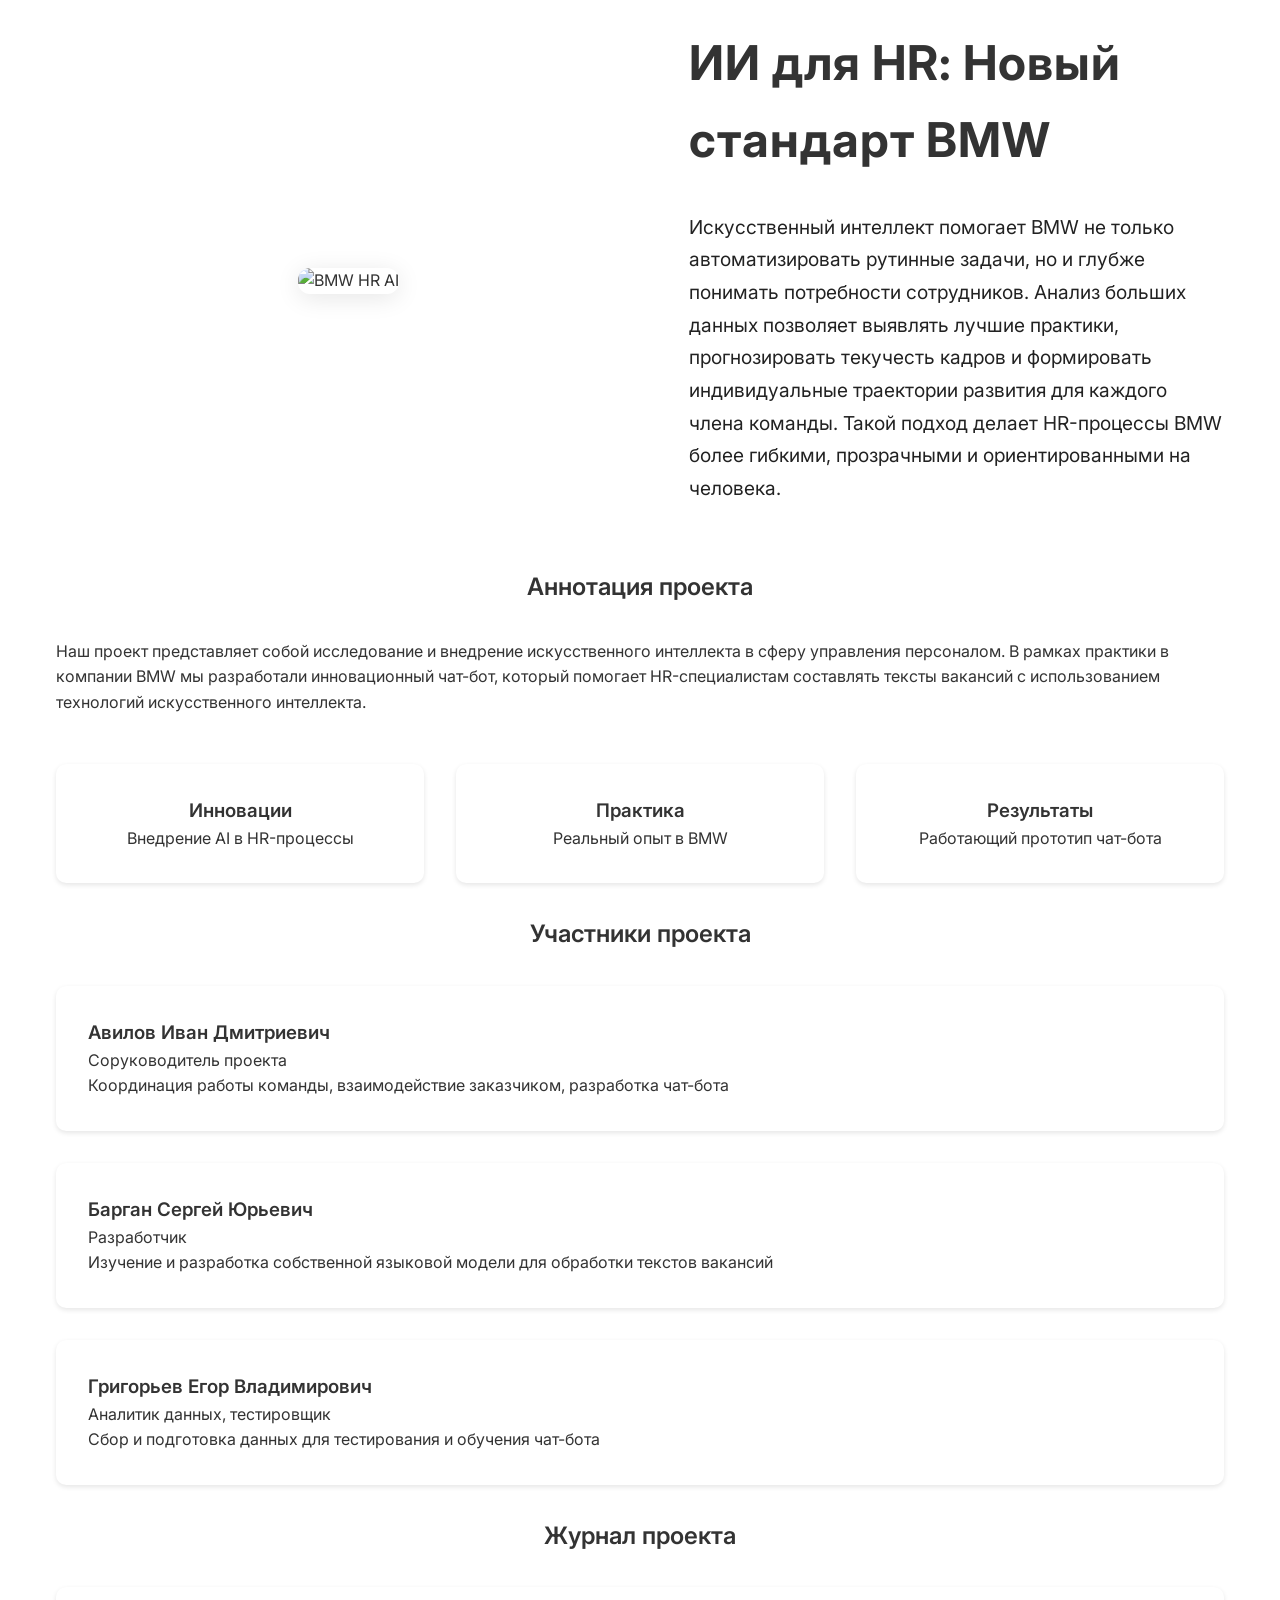
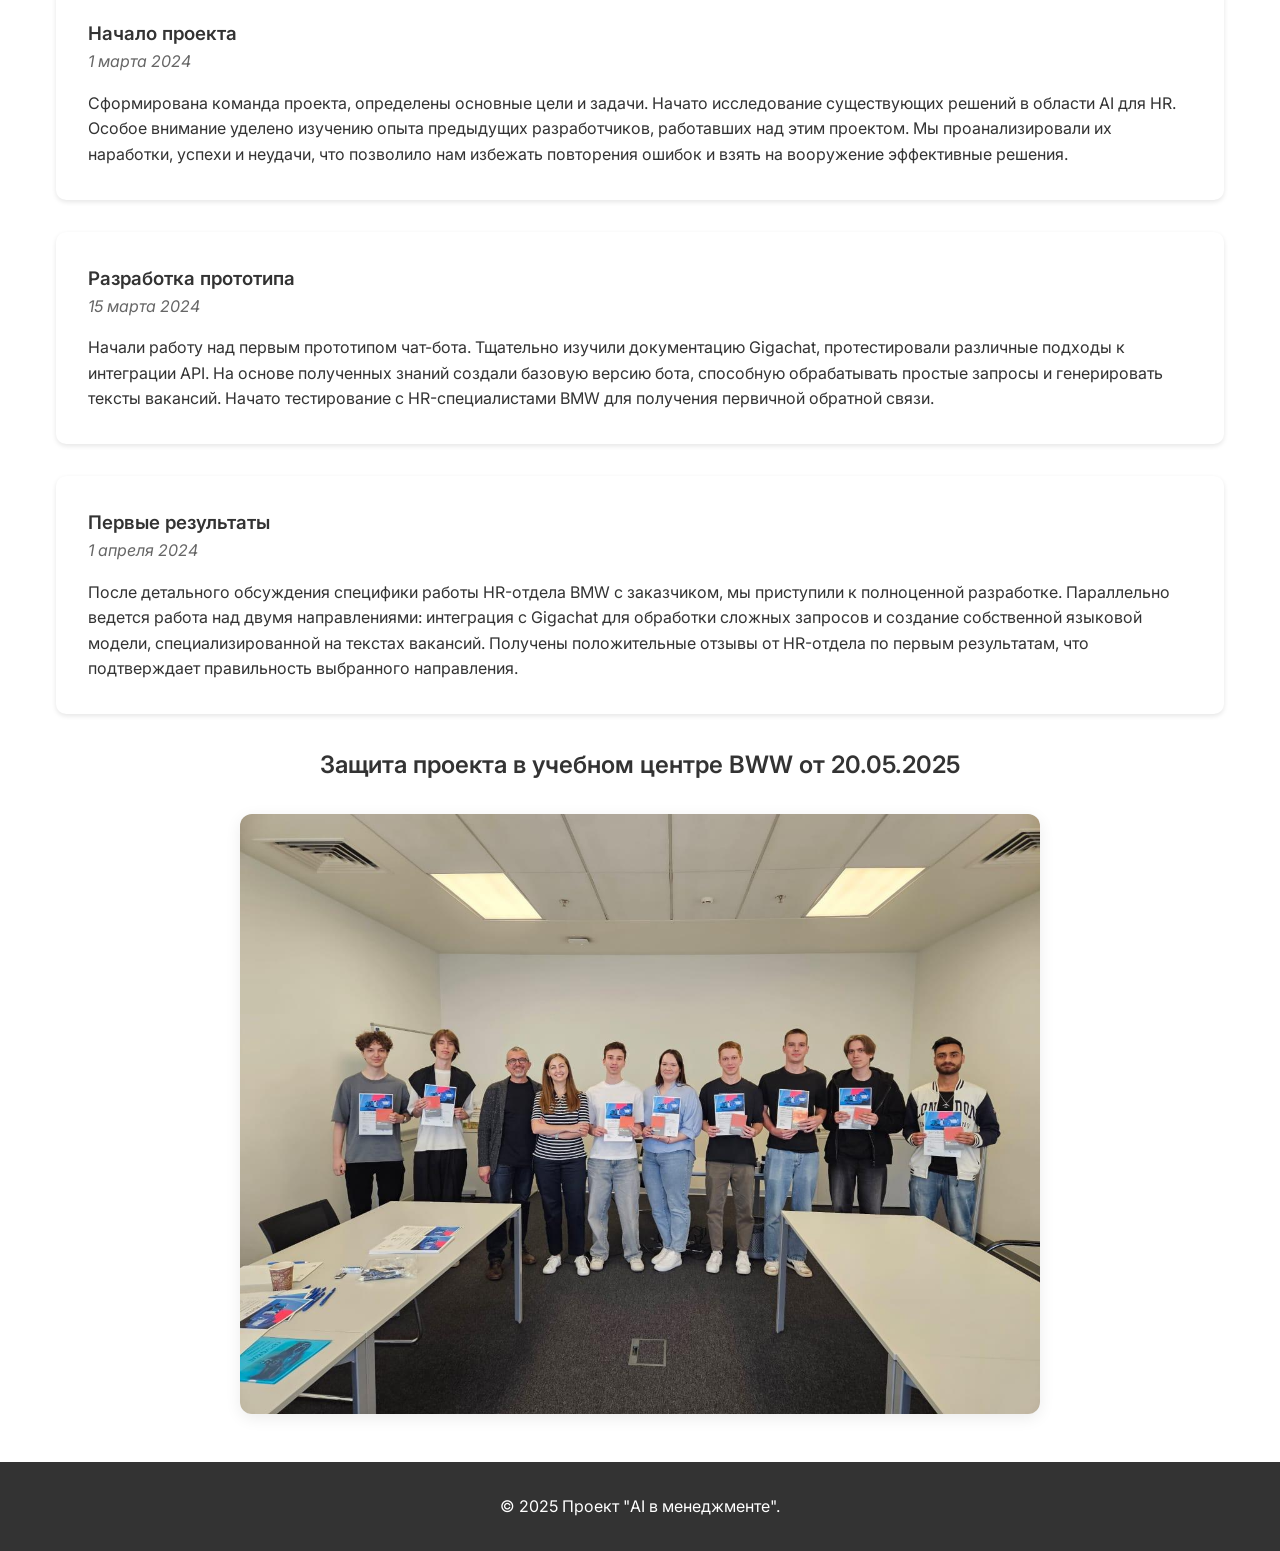
==== commit 9994f716: "Practice completed" ====
--- a/site/index.html
+++ b/site/index.html
@@ -1,432 +1,707 @@
 <!DOCTYPE html>
 <html lang="ru">
-
-<head>
-    <meta charset="UTF-8">
-    <meta name="viewport" content="width=device-width, initial-scale=1.0">
+  <head>
+    <meta charset="UTF-8" />
+    <meta name="viewport" content="width=device-width, initial-scale=1.0" />
     <title>AI в менеджменте | Главная</title>
-    <link rel="stylesheet" href="styles.css">
-</head>
-
-<body>
+    <link rel="stylesheet" href="styles.css" />
+  </head>
+
+  <body>
     <header>
-        <div class="width-container flex header_main">
-            <div class="logo-container">
-                <a class="flex" href="https://www.bmw.com" target="_blank">
-                    <svg xmlns="http://www.w3.org/2000/svg" width="54" height="54" fill="none">
-                        <path fill="#6a6d6d" fill-rule="evenodd" clip-rule="evenodd"
-                            d="M3 26.94C3 13.72 13.72 3 26.94 3c13.223 0 23.942 10.72 23.942 23.94 0 13.223-10.72 23.942-23.941 23.942C13.719 50.882 3 40.162 3 26.94Zm23.94 22.385c12.364 0 22.385-10.022 22.385-22.384S39.303 4.557 26.94 4.557 4.557 14.579 4.557 26.941s10.02 22.384 22.384 22.384Z" />
-                        <path fill="#6a6d6d" fill-rule="evenodd" clip-rule="evenodd"
-                            d="M26.941 13.522v-.779c7.84 0 14.198 6.357 14.198 14.198h-.779c0-7.4-6.02-13.42-13.419-13.42ZM13.523 26.94c0 7.4 6.02 13.419 13.418 13.419v.778c-7.84 0-14.197-6.357-14.197-14.197h.779Z" />
-                        <path fill="#6a6d6d"
-                            d="M38.543 16.783c.325.35.794.912 1.057 1.254l4.848-3.077a32.175 32.175 0 0 0-.916-1.137l-3.07 2.03-.21.18.156-.228 1.356-2.706-.959-.958-2.707 1.355-.228.157.182-.21 2.031-3.069a29.59 29.59 0 0 0-1.139-.92l-3.077 4.843c.39.3.904.74 1.232 1.04l2.897-1.503.186-.136-.137.185-1.502 2.9ZM27.543 10.645l1.324-2.968.085-.263-.024.275.14 3.965c.464.043.944.108 1.417.187l-.216-5.873a29.402 29.402 0 0 0-1.979-.153l-1.305 3.239-.046.24-.047-.24-1.303-3.239a29.4 29.4 0 0 0-1.98.153l-.215 5.873a21.04 21.04 0 0 1 1.418-.187l.14-3.965-.025-.275.085.263 1.325 2.968h1.206Z" />
-                        <path fill="#6a6d6d" fill-rule="evenodd" clip-rule="evenodd"
-                            d="M16.83 15.325c.765-.807 1.199-1.739.433-2.628-.417-.483-1.116-.589-1.696-.35l-.058.022.018-.05c.086-.23.141-.962-.482-1.468a1.442 1.442 0 0 0-1.072-.298c-.719.073-1.272.564-2.778 2.244a36.357 36.357 0 0 0-1.513 1.824l4.137 3.924c1.083-1.2 1.66-1.803 2.388-2.566l.623-.654Zm-5.399-.96c.834-1.02 1.719-1.944 2.12-2.31.127-.115.265-.23.432-.276.272-.074.552.118.615.397.064.28-.112.546-.308.766-.44.497-2.056 2.187-2.056 2.187l-.803-.764Zm3.708-.659c-.514.532-2.088 2.196-2.088 2.196l.84.795 2.085-2.232c.16-.173.355-.4.407-.638a.49.49 0 0 0-.21-.518c-.178-.118-.377-.1-.558-.011-.141.069-.272.197-.476.408Z" />
-                        <path fill="#0066B1"
-                            d="M26.941 12.743v14.198H12.744c0-7.846 6.351-14.197 14.197-14.197ZM41.139 26.94c0 7.847-6.352 14.198-14.198 14.198V26.941H41.14Z" />
-                    </svg>
-                </a>
-                <a class="flex" href="https://mospolytech.ru" target="_blank">
-                    <svg xmlns="http://www.w3.org/2000/svg" version="1.2" viewBox="0 0 580 147" height="54">
-                        <path
-                            d="m5.2 146.8c-1.3 0-2.6-0.5-3.5-1.5-1.9-2-1.9-5.1 0-7.1l137.8-136.7c2-1.9 5.1-1.9 7.1 0 1.9 2 1.9 5.1 0 7.1l-137.9 136.8c-0.9 0.9-2.2 1.4-3.5 1.4z" />
-                        <path
-                            d="m190.2 143.3c-24.7 0-48.4-14.5-60.3-36.9-12.6-23.7-10.1-51.6 6.9-76.6 1.5-2.3 4.7-2.9 6.9-1.3 2.3 1.5 2.9 4.7 1.3 6.9-14.8 21.8-17.1 46-6.3 66.3 10.2 19.2 30.3 31.6 51.3 31.6 19.9-0.3 35.8-7.5 47.4-21.2 8.9-10.5 13.5-23.5 14.1-31.7 0.2-2.8 2.6-4.8 5.3-4.6 2.8 0.2 4.8 2.6 4.6 5.3-0.6 9.1-5.3 24.3-16.4 37.4-9.1 11.1-26.2 24.3-54.8 24.8z" />
-                        <path d="m305.4 69.3v-14.7l-7 8-7-8v14.7h-6.3v-24.9h4.1l9.2 10.7 9.2-10.7h4.1v24.9z" />
-                        <path
-                            d="m344.2 56.8c0 7.1-5.7 12.8-12.8 12.8-7.1 0-12.8-5.7-12.8-12.8 0-7.1 5.7-12.8 12.8-12.8 7 0 12.8 5.7 12.8 12.8zm-19.2 0c0 4.1 3.1 6.6 6.4 6.6 3.3 0 6.4-2.5 6.4-6.6 0-4.1-3.1-6.7-6.4-6.7-3.4 0-6.4 2.6-6.4 6.7z" />
-                        <path
-                            d="m372 48.6l-3.8 4.1c-2-1.9-3.8-2.5-6-2.5-3.3 0-6.4 2.5-6.4 6.6 0 4.1 3.1 6.6 6.4 6.6 2.2 0 4-0.6 6-2.5l3.8 4.1c-2.3 2.8-5.9 4.6-9.8 4.6-7.1 0-12.8-5.7-12.8-12.8 0-7.1 5.7-12.8 12.8-12.8 3.9 0 7.5 1.8 9.8 4.6z" />
-                        <path
-                            d="m384.8 69.3h-6.3v-24.9h6.3v9.1h3.7l6.6-9.1h7l-8.7 12.2 9.1 12.8h-7.1l-7-9.7h-3.7v9.6z" />
-                        <path
-                            d="m431.3 56.8c0 7.1-5.7 12.8-12.8 12.8-7.1 0-12.8-5.7-12.8-12.8 0-7.1 5.7-12.8 12.8-12.8 7.1 0 12.8 5.7 12.8 12.8zm-19.2 0c0 4.1 3.1 6.6 6.4 6.6 3.3 0 6.4-2.5 6.4-6.6 0-4.1-3.1-6.7-6.4-6.7-3.3 0-6.4 2.6-6.4 6.7z" />
-                        <path
-                            d="m451.3 44.3c5.9 0 8.6 2.5 8.6 6.8 0 2.3-0.9 4.3-3.4 5.1 3 0.7 4.5 2.8 4.5 5.6 0 5.3-2.9 7.4-9.7 7.4h-13.1v-24.9zm-6.7 9.9h6.4c1.8-0.1 2.6-0.9 2.6-2.2 0-1.3-0.8-2.2-2.7-2.2h-6.3zm6.9 9.7c2.4 0 3.2-1.1 3.2-2.6 0-1.4-0.8-2.5-3.1-2.5h-7v5.1z" />
-                        <path
-                            d="m488.9 48.6l-3.8 4.1c-2-1.9-3.8-2.5-6-2.5-3.3 0-6.4 2.5-6.4 6.6 0 4.1 3.1 6.6 6.4 6.6 2.2 0 4-0.6 6-2.5l3.8 4.1c-2.3 2.8-5.9 4.6-9.8 4.6-7.1 0-12.8-5.7-12.8-12.8 0-7.1 5.7-12.8 12.8-12.8 3.9 0 7.4 1.8 9.8 4.6z" />
-                        <path
-                            d="m501.7 69.3h-6.3v-24.9h6.3v9.1h3.7l6.6-9.1h7l-8.7 12.2 9.1 12.8h-7.1l-7-9.7h-3.7v9.6z" />
-                        <path d="m541.8 69.3v-14.7l-12.8 14.7h-4.1v-24.9h6.3v14.6l12.8-14.7h4.1v24.9h-6.3z" />
-                        <path
-                            d="m573.4 69.3v-14.7l-12.8 14.7h-4.1v-24.9h6.3v14.6l12.8-14.7h4.1v24.9h-6.3zm-13-34.7h4.4c0 1.8 1.5 3.2 3.4 3.2 1.9 0 3.5-1.4 3.5-3.2h4.3c0 4.4-3.5 7.6-7.8 7.6-4.4 0-7.8-3.2-7.8-7.6z" />
-                        <path d="m302.3 115.7v-18.7h-10.9v18.8h-6.3v-24.9h23.5v24.9h-6.3z" />
-                        <path fill-rule="evenodd" d="m335.8 103.5z" />
-                        <path
-                            d="m335.6 105.5c0.1 0 0.1 0 0.1-0.1 0-0.1 0-0.1-0.1-0.1-0.1 0-0.1 0-0.1 0.1-0.1 0.1 0 0.1 0.1 0.1z" />
-                        <path
-                            d="m334.8 107.4c0.1 0 0.2-0.1 0.2-0.2 0-0.1-0.1-0.2-0.2-0.2-0.1 0-0.2 0.1-0.2 0.2 0 0.1 0.1 0.2 0.2 0.2z" />
-                        <path fill-rule="evenodd"
-                            d="m333.7 109c-0.2 0-0.3-0.1-0.3-0.3 0-0.2 0.1-0.3 0.3-0.3 0.2 0 0.3 0.1 0.3 0.3 0 0.2-0.1 0.3-0.3 0.3z" />
-                        <path d="m332.3 110.3q0.3 0 0.3-0.3 0-0.3-0.3-0.3-0.3 0-0.3 0.3c-0.1 0.1 0.1 0.3 0.3 0.3z" />
-                        <path d="m330.6 111.1q0.3 0 0.3-0.3 0-0.3-0.3-0.3-0.3 0-0.3 0.3c-0.1 0.1 0.1 0.3 0.3 0.3z" />
-                        <path d="m328.7 111.5q0.3 0 0.3-0.3 0-0.3-0.3-0.3-0.3 0-0.3 0.3c-0.1 0.1 0.1 0.3 0.3 0.3z" />
-                        <path
-                            d="m326.8 111.3c0.2 0 0.3-0.2 0.3-0.4 0-0.2-0.1-0.4-0.3-0.4-0.2 0-0.4 0.2-0.4 0.4 0 0.2 0.2 0.4 0.4 0.4z" />
-                        <path
-                            d="m325 110.8c0.2 0 0.4-0.2 0.4-0.4 0-0.2-0.2-0.4-0.4-0.4-0.2 0-0.4 0.2-0.4 0.4 0 0.2 0.1 0.4 0.4 0.4z" />
-                        <path
-                            d="m323.4 109.8c0.2 0 0.4-0.2 0.4-0.4 0-0.2-0.2-0.4-0.4-0.4-0.2 0-0.4 0.2-0.4 0.4 0 0.2 0.1 0.4 0.4 0.4z" />
-                        <path
-                            d="m322.1 108.5c0.3 0 0.5-0.2 0.5-0.5 0-0.3-0.2-0.5-0.5-0.5-0.3 0-0.5 0.2-0.5 0.5 0 0.3 0.2 0.5 0.5 0.5z" />
-                        <path
-                            d="m321.1 106.9c0.3 0 0.6-0.2 0.6-0.6 0-0.3-0.2-0.6-0.6-0.6-0.3 0-0.6 0.2-0.6 0.6 0.1 0.3 0.3 0.6 0.6 0.6z" />
-                        <path
-                            d="m320.7 105.1c0.3 0 0.6-0.3 0.6-0.6 0-0.3-0.3-0.6-0.6-0.6-0.3 0-0.6 0.3-0.6 0.6-0.1 0.3 0.2 0.6 0.6 0.6z" />
-                        <path
-                            d="m320.7 103.2c0.4 0 0.6-0.3 0.6-0.6 0-0.4-0.3-0.6-0.6-0.6-0.4 0-0.6 0.3-0.6 0.6 0 0.3 0.2 0.6 0.6 0.6z" />
-                        <path fill-rule="evenodd"
-                            d="m321.1 101.4c-0.4 0-0.7-0.3-0.7-0.7 0-0.4 0.3-0.7 0.7-0.7 0.4 0 0.7 0.3 0.7 0.7 0 0.4-0.3 0.7-0.7 0.7z" />
-                        <path
-                            d="m322.1 99.7c0.4 0 0.7-0.3 0.7-0.7 0-0.4-0.3-0.7-0.7-0.7-0.4 0-0.7 0.3-0.7 0.7-0.1 0.4 0.3 0.7 0.7 0.7z" />
-                        <path
-                            d="m323.4 98.4c0.4 0 0.8-0.3 0.8-0.8 0-0.5-0.3-0.8-0.8-0.8-0.4 0-0.8 0.3-0.8 0.8 0 0.5 0.3 0.8 0.8 0.8z" />
-                        <path
-                            d="m325 97.4c0.4 0 0.8-0.4 0.8-0.8 0-0.4-0.4-0.8-0.8-0.8-0.4 0-0.8 0.4-0.8 0.8 0 0.5 0.3 0.8 0.8 0.8z" />
-                        <path
-                            d="m326.8 96.9c0.5 0 0.8-0.4 0.8-0.8 0-0.5-0.4-0.8-0.8-0.8-0.5 0-0.8 0.4-0.8 0.8-0.1 0.4 0.3 0.8 0.8 0.8z" />
-                        <path
-                            d="m328.7 96.7c0.5 0 0.8-0.4 0.8-0.8 0-0.5-0.4-0.8-0.8-0.8-0.5 0-0.8 0.4-0.8 0.8-0.1 0.5 0.3 0.8 0.8 0.8z" />
-                        <path
-                            d="m330.6 97.1c0.5 0 0.9-0.4 0.9-0.9 0-0.5-0.4-0.8-0.9-0.8-0.5 0-0.9 0.4-0.9 0.9 0 0.4 0.4 0.8 0.9 0.8z" />
-                        <path
-                            d="m332.3 97.9c0.5 0 0.9-0.4 0.9-0.9 0-0.5-0.4-0.9-0.9-0.9-0.5 0-0.9 0.4-0.9 0.9 0 0.6 0.4 0.9 0.9 0.9z" />
-                        <path
-                            d="m333.7 99.2c0.5 0 0.9-0.4 0.9-0.9 0-0.5-0.4-0.9-0.9-0.9-0.5 0-0.9 0.4-0.9 0.9 0.1 0.5 0.4 0.9 0.9 0.9z" />
-                        <path
-                            d="m334.8 100.7c0.5 0 0.9-0.4 0.9-0.9 0-0.5-0.4-0.9-0.9-0.9-0.5 0-0.9 0.4-0.9 0.9 0 0.5 0.5 0.9 0.9 0.9z" />
-                        <path fill-rule="evenodd"
-                            d="m335.5 102.5c-0.5 0-0.9-0.4-0.9-0.9 0-0.5 0.4-0.9 0.9-0.9 0.5 0 0.9 0.4 0.9 0.9 0 0.5-0.4 0.9-0.9 0.9z" />
-                        <path fill-rule="evenodd" d="m337.3 103.5z" />
-                        <path d="m337.1 105.5q0.1 0 0 0c0.1-0.1 0-0.2 0-0.2 0 0-0.1 0.1 0 0.2q-0.2 0 0 0z" />
-                        <path
-                            d="m336.5 107.4c0.1 0 0.2-0.1 0.2-0.2 0-0.1-0.1-0.2-0.2-0.2-0.1 0-0.2 0.1-0.2 0.2 0.1 0.1 0.1 0.2 0.2 0.2z" />
-                        <path fill-rule="evenodd"
-                            d="m335.6 109.1c-0.1 0-0.2-0.1-0.2-0.2 0-0.1 0.1-0.2 0.2-0.2 0.1 0 0.2 0.1 0.2 0.2 0 0.1-0.1 0.2-0.2 0.2z" />
-                        <path fill-rule="evenodd"
-                            d="m334.3 110.6c-0.2 0-0.3-0.1-0.3-0.3 0-0.2 0.1-0.3 0.3-0.3 0.2 0 0.3 0.1 0.3 0.3 0 0.2-0.1 0.3-0.3 0.3z" />
-                        <path d="m332.7 111.7q0.3 0 0.3-0.3 0-0.3-0.3-0.3-0.3 0-0.3 0.3 0.1 0.3 0.3 0.3z" />
-                        <path d="m331 112.5q0.3 0 0.3-0.3 0-0.3-0.3-0.3-0.3 0-0.3 0.3 0 0.3 0.3 0.3z" />
-                        <path d="m329.1 112.9q0.3 0 0.3-0.3 0-0.3-0.3-0.3-0.3 0-0.3 0.3 0 0.3 0.3 0.3z" />
-                        <path
-                            d="m327.2 112.9c0.2 0 0.3-0.2 0.3-0.4 0-0.2-0.1-0.4-0.3-0.4-0.2 0-0.4 0.2-0.4 0.4 0.1 0.3 0.2 0.4 0.4 0.4z" />
-                        <path
-                            d="m325.4 112.6c0.2 0 0.4-0.2 0.4-0.4 0-0.2-0.2-0.4-0.4-0.4-0.2 0-0.4 0.2-0.4 0.4 0 0.2 0.2 0.4 0.4 0.4z" />
-                        <path
-                            d="m323.6 111.8c0.2 0 0.4-0.2 0.4-0.4 0-0.2-0.2-0.4-0.4-0.4-0.2 0-0.4 0.2-0.4 0.4 0 0.2 0.2 0.4 0.4 0.4z" />
-                        <path fill-rule="evenodd"
-                            d="m322.1 110.8c-0.3 0-0.5-0.2-0.5-0.5 0-0.3 0.2-0.5 0.5-0.5 0.3 0 0.5 0.2 0.5 0.5 0 0.3-0.2 0.5-0.5 0.5z" />
-                        <path
-                            d="m320.8 109.4c0.3 0 0.5-0.2 0.5-0.5 0-0.3-0.2-0.5-0.5-0.5-0.3 0-0.5 0.2-0.5 0.5 0 0.3 0.3 0.5 0.5 0.5z" />
-                        <path
-                            d="m319.9 107.8c0.3 0 0.6-0.3 0.6-0.6 0-0.3-0.3-0.6-0.6-0.6-0.3 0-0.6 0.3-0.6 0.6 0 0.3 0.2 0.6 0.6 0.6z" />
-                        <path
-                            d="m319.3 106c0.3 0 0.6-0.3 0.6-0.6 0-0.3-0.3-0.6-0.6-0.6-0.3 0-0.6 0.3-0.6 0.6 0 0.3 0.2 0.6 0.6 0.6z" />
-                        <path
-                            d="m319.1 104.1c0.3 0 0.6-0.3 0.6-0.6 0-0.3-0.3-0.6-0.6-0.6-0.3 0-0.6 0.3-0.6 0.6 0 0.3 0.2 0.6 0.6 0.6z" />
-                        <path
-                            d="m319.3 102.2c0.3 0 0.6-0.3 0.6-0.6 0-0.3-0.3-0.6-0.6-0.6-0.3 0-0.6 0.3-0.6 0.6-0.1 0.4 0.2 0.6 0.6 0.6z" />
-                        <path
-                            d="m319.9 100.5c0.4 0 0.7-0.3 0.7-0.7 0-0.4-0.3-0.7-0.7-0.7-0.4 0-0.7 0.3-0.7 0.7 0 0.4 0.3 0.7 0.7 0.7z" />
-                        <path
-                            d="m320.8 98.9c0.4 0 0.7-0.3 0.7-0.7 0-0.4-0.3-0.7-0.7-0.7-0.4 0-0.7 0.3-0.7 0.7 0 0.3 0.3 0.7 0.7 0.7z" />
-                        <path
-                            d="m322.1 97.5c0.4 0 0.8-0.3 0.8-0.8 0-0.4-0.3-0.8-0.8-0.8-0.4 0-0.8 0.3-0.8 0.8 0 0.4 0.4 0.8 0.8 0.8z" />
-                        <path
-                            d="m323.6 96.4c0.4 0 0.8-0.3 0.8-0.8 0-0.4-0.3-0.8-0.8-0.8-0.4 0-0.8 0.3-0.8 0.8 0 0.4 0.4 0.8 0.8 0.8z" />
-                        <path
-                            d="m325.4 95.6c0.5 0 0.8-0.4 0.8-0.8 0-0.5-0.4-0.8-0.8-0.8-0.5 0-0.8 0.4-0.8 0.8 0 0.5 0.3 0.8 0.8 0.8z" />
-                        <path
-                            d="m327.2 95.3c0.5 0 0.8-0.4 0.8-0.8 0-0.5-0.4-0.8-0.8-0.8-0.5 0-0.8 0.4-0.8 0.8 0 0.4 0.4 0.8 0.8 0.8z" />
-                        <path
-                            d="m329.1 95.3c0.5 0 0.8-0.4 0.8-0.8 0-0.5-0.4-0.8-0.8-0.8-0.5 0-0.8 0.4-0.8 0.8 0 0.4 0.4 0.8 0.8 0.8z" />
-                        <path
-                            d="m331 95.7c0.5 0 0.9-0.4 0.9-0.9 0-0.5-0.4-0.9-0.9-0.9-0.5 0-0.9 0.4-0.9 0.9 0.1 0.5 0.5 0.9 0.9 0.9z" />
-                        <path
-                            d="m332.7 96.4c0.5 0 0.9-0.4 0.9-0.9 0-0.5-0.4-0.9-0.9-0.9-0.5 0-0.9 0.4-0.9 0.9 0.1 0.5 0.5 0.9 0.9 0.9z" />
-                        <path
-                            d="m334.3 97.6c0.5 0 0.9-0.4 0.9-0.9 0-0.5-0.4-0.9-0.9-0.9-0.5 0-0.9 0.4-0.9 0.9 0 0.5 0.4 0.9 0.9 0.9z" />
-                        <path
-                            d="m335.6 99c0.5 0 0.9-0.4 0.9-0.9 0-0.5-0.4-0.9-0.9-0.9-0.5 0-0.9 0.4-0.9 0.9 0 0.5 0.4 0.9 0.9 0.9z" />
-                        <path
-                            d="m336.5 100.7c0.5 0 0.9-0.4 0.9-0.9 0-0.5-0.4-0.9-0.9-0.9-0.5 0-0.9 0.4-0.9 0.9 0 0.5 0.4 0.9 0.9 0.9z" />
-                        <path
-                            d="m337.1 102.5c0.5 0 0.9-0.4 0.9-0.9 0-0.5-0.4-0.9-0.9-0.9-0.5 0-0.9 0.4-0.9 0.9 0 0.5 0.4 0.9 0.9 0.9z" />
-                        <path d="m338.8 103.5c0 0 0.1 0 0 0 0.1 0 0-0.1 0 0 0-0.1 0 0 0 0z" />
-                        <path d="m338.6 105.5q0.1 0 0 0c0.1-0.1 0-0.2 0-0.2 0 0 0 0.1 0 0.2z" />
-                        <path
-                            d="m338.2 107.4c0.1 0 0.1-0.1 0.1-0.1 0-0.1-0.1-0.1-0.1-0.1l-0.1 0.1c-0.1 0 0 0.1 0.1 0.1z" />
-                        <path
-                            d="m337.3 109.2c0.1 0 0.2-0.1 0.2-0.2 0-0.1-0.1-0.2-0.2-0.2-0.1 0-0.2 0.1-0.2 0.2 0 0.1 0.1 0.2 0.2 0.2z" />
-                        <path
-                            d="m336.2 110.8c0.1 0 0.2-0.1 0.2-0.2 0-0.1-0.1-0.2-0.2-0.2-0.1 0-0.2 0.1-0.2 0.2 0 0 0.1 0.2 0.2 0.2z" />
-                        <path d="m334.8 112.1q0.3 0 0.3-0.3 0-0.3-0.3-0.3-0.3 0-0.3 0.3 0 0.3 0.3 0.3z" />
-                        <path d="m333.2 113.2q0.3 0 0.3-0.3 0-0.3-0.3-0.3-0.3 0-0.3 0.3 0 0.3 0.3 0.3z" />
-                        <path d="m331.5 114q0.3 0 0.3-0.3 0-0.3-0.3-0.3-0.3 0-0.3 0.3c-0.1 0.1 0.1 0.3 0.3 0.3z" />
-                        <path d="m329.6 114.4q0.3 0 0.3-0.3 0-0.3-0.3-0.3-0.3 0-0.3 0.3 0 0.3 0.3 0.3z" />
-                        <path
-                            d="m327.7 114.5c0.2 0 0.4-0.2 0.4-0.4 0-0.2-0.1-0.4-0.4-0.4-0.2 0-0.4 0.2-0.4 0.4 0.1 0.2 0.2 0.4 0.4 0.4z" />
-                        <path
-                            d="m325.8 114.3c0.2 0 0.4-0.2 0.4-0.4 0-0.2-0.2-0.4-0.4-0.4-0.2 0-0.4 0.2-0.4 0.4 0 0.2 0.2 0.4 0.4 0.4z" />
-                        <path
-                            d="m324 113.7c0.2 0 0.4-0.2 0.4-0.4 0-0.2-0.2-0.4-0.4-0.4-0.2 0-0.4 0.2-0.4 0.4 0 0.2 0.2 0.4 0.4 0.4z" />
-                        <path
-                            d="m322.4 112.8c0.2 0 0.4-0.2 0.4-0.4 0-0.2-0.2-0.4-0.4-0.4-0.2 0-0.4 0.2-0.4 0.4-0.1 0.2 0.1 0.4 0.4 0.4z" />
-                        <path
-                            d="m320.8 111.7c0.3 0 0.5-0.2 0.5-0.5 0-0.3-0.2-0.5-0.5-0.5-0.3 0-0.5 0.2-0.5 0.5 0.1 0.3 0.3 0.5 0.5 0.5z" />
-                        <path
-                            d="m319.6 110.3c0.3 0 0.5-0.2 0.5-0.5 0-0.3-0.2-0.5-0.5-0.5-0.3 0-0.5 0.2-0.5 0.5 0 0.3 0.2 0.5 0.5 0.5z" />
-                        <path
-                            d="m318.6 108.7c0.3 0 0.6-0.2 0.6-0.6 0-0.3-0.2-0.6-0.6-0.6-0.3 0-0.6 0.2-0.6 0.6 0.1 0.3 0.3 0.6 0.6 0.6z" />
-                        <path
-                            d="m318 107c0.3 0 0.6-0.3 0.6-0.6 0-0.3-0.3-0.6-0.6-0.6-0.3 0-0.6 0.3-0.6 0.6 0 0.3 0.2 0.6 0.6 0.6z" />
-                        <path
-                            d="m317.6 105.1c0.3 0 0.6-0.3 0.6-0.6 0-0.3-0.3-0.6-0.6-0.6-0.3 0-0.6 0.3-0.6 0.6 0 0.3 0.3 0.6 0.6 0.6z" />
-                        <path
-                            d="m317.6 103.2c0.4 0 0.6-0.3 0.6-0.6 0-0.4-0.3-0.6-0.6-0.6-0.4 0-0.6 0.3-0.6 0.6 0 0.3 0.3 0.6 0.6 0.6z" />
-                        <path fill-rule="evenodd"
-                            d="m318 101.4c-0.4 0-0.7-0.3-0.7-0.7 0-0.4 0.3-0.7 0.7-0.7 0.4 0 0.7 0.3 0.7 0.7 0 0.4-0.3 0.7-0.7 0.7z" />
-                        <path
-                            d="m318.6 99.6c0.4 0 0.7-0.3 0.7-0.7 0-0.4-0.3-0.7-0.7-0.7-0.4 0-0.7 0.3-0.7 0.7 0 0.4 0.4 0.7 0.7 0.7z" />
-                        <path fill-rule="evenodd"
-                            d="m319.6 97.9c-0.4 0-0.7-0.3-0.7-0.7 0-0.4 0.3-0.7 0.7-0.7 0.4 0 0.7 0.3 0.7 0.7 0 0.4-0.3 0.7-0.7 0.7z" />
-                        <path
-                            d="m320.8 96.5c0.4 0 0.7-0.3 0.7-0.7 0-0.4-0.3-0.7-0.7-0.7-0.4 0-0.7 0.3-0.7 0.7 0 0.4 0.4 0.7 0.7 0.7z" />
-                        <path
-                            d="m322.4 95.4c0.4 0 0.8-0.3 0.8-0.8 0-0.4-0.3-0.8-0.8-0.8-0.4 0-0.8 0.3-0.8 0.8 0 0.5 0.3 0.8 0.8 0.8z" />
-                        <path
-                            d="m324 94.5c0.4 0 0.8-0.4 0.8-0.8 0-0.4-0.4-0.8-0.8-0.8-0.4 0-0.8 0.4-0.8 0.8 0 0.4 0.4 0.8 0.8 0.8z" />
-                        <path
-                            d="m325.8 93.9c0.5 0 0.8-0.4 0.8-0.8 0-0.5-0.4-0.8-0.8-0.8-0.5 0-0.8 0.4-0.8 0.8 0 0.5 0.4 0.8 0.8 0.8z" />
-                        <path
-                            d="m327.7 93.7c0.5 0 0.8-0.4 0.8-0.8 0-0.5-0.4-0.8-0.8-0.8-0.5 0-0.8 0.4-0.8 0.8 0 0.4 0.4 0.8 0.8 0.8z" />
-                        <path
-                            d="m329.6 93.8c0.5 0 0.8-0.4 0.8-0.9 0-0.5-0.4-0.9-0.8-0.9-0.5 0-0.8 0.4-0.8 0.9 0 0.5 0.3 0.9 0.8 0.9z" />
-                        <path
-                            d="m331.5 94.2c0.5 0 0.9-0.4 0.9-0.9 0-0.5-0.4-0.9-0.9-0.9-0.5 0-0.9 0.4-0.9 0.9 0 0.5 0.4 0.9 0.9 0.9z" />
-                        <path
-                            d="m333.2 95c0.5 0 0.9-0.4 0.9-0.9 0-0.5-0.4-0.9-0.9-0.9-0.5 0-0.9 0.4-0.9 0.9 0.1 0.5 0.5 0.9 0.9 0.9z" />
-                        <path
-                            d="m334.8 96c0.5 0 0.9-0.4 0.9-0.9 0-0.5-0.4-0.9-0.9-0.9-0.5 0-0.9 0.4-0.9 0.9 0.1 0.5 0.5 0.9 0.9 0.9z" />
-                        <path
-                            d="m336.2 97.4c0.5 0 0.9-0.4 0.9-0.9 0-0.5-0.4-0.9-0.9-0.9-0.5 0-0.9 0.4-0.9 0.9 0 0.5 0.4 0.9 0.9 0.9z" />
-                        <path
-                            d="m337.3 98.9c0.5 0 0.9-0.4 0.9-0.9 0-0.5-0.4-0.9-0.9-0.9-0.5 0-0.9 0.4-0.9 0.9 0 0.5 0.4 0.9 0.9 0.9z" />
-                        <path
-                            d="m338.2 100.7c0.5 0 0.9-0.4 0.9-0.9 0-0.5-0.4-0.9-0.9-0.9-0.5 0-0.9 0.4-0.9 0.9-0.1 0.4 0.3 0.9 0.9 0.9z" />
-                        <path fill-rule="evenodd"
-                            d="m338.6 102.5c-0.5 0-0.9-0.4-0.9-0.9 0-0.5 0.4-0.9 0.9-0.9 0.5 0 0.9 0.4 0.9 0.9 0 0.5-0.4 0.9-0.9 0.9z" />
-                        <path fill-rule="evenodd" d="m340.2 105.4z" />
-                        <path
-                            d="m339.8 107.4c0.1 0 0.1-0.1 0.1-0.1 0-0.1-0.1-0.1-0.1-0.1l-0.1 0.1c-0.1 0.1 0 0.1 0.1 0.1z" />
-                        <path d="m339 109.2c0.1 0 0.1-0.1 0.1-0.1l-0.1-0.1-0.1 0.1c0 0 0 0.1 0.1 0.1z" />
-                        <path
-                            d="m338 110.9c0.1 0 0.2-0.1 0.2-0.2 0-0.1-0.1-0.2-0.2-0.2-0.1 0-0.2 0.1-0.2 0.2 0 0.1 0.1 0.2 0.2 0.2z" />
-                        <path
-                            d="m336.8 112.4c0.1 0 0.3-0.1 0.3-0.3 0-0.1-0.1-0.3-0.3-0.3q-0.3 0-0.3 0.3 0 0.3 0.3 0.3z" />
-                        <path d="m335.3 113.6q0.3 0 0.3-0.3 0-0.3-0.3-0.3-0.3 0-0.3 0.3c0 0.2 0.2 0.3 0.3 0.3z" />
-                        <path d="m333.7 114.7q0.3 0 0.3-0.3 0-0.3-0.3-0.3-0.3 0-0.3 0.3c0 0.1 0.1 0.3 0.3 0.3z" />
-                        <path d="m332 115.4q0.3 0 0.3-0.3 0-0.3-0.3-0.3-0.3 0-0.3 0.3c-0.1 0.2 0.1 0.3 0.3 0.3z" />
-                        <path d="m330.1 115.9q0.3 0 0.3-0.3 0-0.3-0.3-0.3-0.3 0-0.3 0.3 0 0.3 0.3 0.3z" />
-                        <path d="m328.2 116q0.3 0 0.3-0.3 0-0.3-0.3-0.3-0.3 0-0.3 0.3c-0.1 0.2 0.1 0.3 0.3 0.3z" />
-                        <path
-                            d="m326.3 115.9c0.2 0 0.3-0.2 0.3-0.4 0-0.2-0.1-0.4-0.3-0.4-0.2 0-0.4 0.2-0.4 0.4 0 0.2 0.2 0.4 0.4 0.4z" />
-                        <path
-                            d="m324.5 115.5c0.2 0 0.4-0.2 0.4-0.4 0-0.2-0.2-0.4-0.4-0.4-0.2 0-0.4 0.2-0.4 0.4 0 0.2 0.1 0.4 0.4 0.4z" />
-                        <path
-                            d="m322.7 114.8c0.2 0 0.4-0.2 0.4-0.4 0-0.2-0.2-0.4-0.4-0.4-0.2 0-0.4 0.2-0.4 0.4 0 0.2 0.2 0.4 0.4 0.4z" />
-                        <path
-                            d="m321.1 113.8c0.2 0 0.4-0.2 0.4-0.4 0-0.2-0.2-0.4-0.4-0.4-0.2 0-0.4 0.2-0.4 0.4-0.1 0.2 0.1 0.4 0.4 0.4z" />
-                        <path
-                            d="m319.6 112.6c0.3 0 0.5-0.2 0.5-0.5 0-0.3-0.2-0.5-0.5-0.5-0.3 0-0.5 0.2-0.5 0.5 0 0.3 0.2 0.5 0.5 0.5z" />
-                        <path
-                            d="m318.4 111.2c0.3 0 0.6-0.2 0.6-0.6 0-0.3-0.2-0.6-0.6-0.6-0.3 0-0.6 0.2-0.6 0.6 0 0.4 0.3 0.6 0.6 0.6z" />
-                        <path
-                            d="m317.4 109.6c0.3 0 0.6-0.2 0.6-0.6 0-0.3-0.2-0.6-0.6-0.6-0.3 0-0.6 0.2-0.6 0.6 0 0.4 0.3 0.6 0.6 0.6z" />
-                        <path
-                            d="m316.6 107.9c0.3 0 0.6-0.3 0.6-0.6 0-0.3-0.3-0.6-0.6-0.6-0.3 0-0.6 0.2-0.6 0.6 0 0.3 0.3 0.6 0.6 0.6z" />
-                        <path
-                            d="m316.2 106c0.3 0 0.6-0.3 0.6-0.6 0-0.3-0.3-0.6-0.6-0.6-0.3 0-0.6 0.3-0.6 0.6 0 0.3 0.3 0.6 0.6 0.6z" />
-                        <path
-                            d="m316.1 104.1c0.3 0 0.6-0.3 0.6-0.6 0-0.3-0.3-0.6-0.6-0.6-0.3 0-0.6 0.3-0.6 0.6-0.1 0.3 0.2 0.6 0.6 0.6z" />
-                        <path
-                            d="m316.2 102.2c0.4 0 0.6-0.3 0.6-0.6 0-0.3-0.3-0.6-0.6-0.6-0.4 0-0.6 0.3-0.6 0.6 0 0.3 0.3 0.6 0.6 0.6z" />
-                        <path fill-rule="evenodd"
-                            d="m316.6 100.4c-0.4 0-0.7-0.3-0.7-0.7 0-0.4 0.3-0.7 0.7-0.7 0.4 0 0.7 0.3 0.7 0.7 0 0.4-0.3 0.7-0.7 0.7z" />
-                        <path
-                            d="m317.4 98.7c0.4 0 0.7-0.3 0.7-0.7 0-0.4-0.3-0.7-0.7-0.7-0.4 0-0.7 0.3-0.7 0.7 0 0.3 0.3 0.7 0.7 0.7z" />
-                        <path
-                            d="m318.4 97c0.4 0 0.7-0.3 0.7-0.7 0-0.4-0.3-0.7-0.7-0.7-0.4 0-0.7 0.3-0.7 0.7 0 0.4 0.3 0.7 0.7 0.7z" />
-                        <path
-                            d="m319.6 95.6c0.4 0 0.7-0.3 0.7-0.7 0-0.4-0.3-0.7-0.7-0.7-0.4 0-0.7 0.3-0.7 0.7 0 0.4 0.3 0.7 0.7 0.7z" />
-                        <path
-                            d="m321.1 94.4c0.4 0 0.8-0.3 0.8-0.8 0-0.4-0.3-0.8-0.8-0.8-0.5 0-0.8 0.3-0.8 0.8 0 0.5 0.3 0.8 0.8 0.8z" />
-                        <path
-                            d="m322.7 93.5c0.4 0 0.8-0.4 0.8-0.8 0-0.4-0.4-0.8-0.8-0.8-0.4 0-0.8 0.4-0.8 0.8 0 0.4 0.4 0.8 0.8 0.8z" />
-                        <path
-                            d="m324.5 92.7c0.4 0 0.8-0.4 0.8-0.8 0-0.4-0.4-0.8-0.8-0.8-0.4 0-0.8 0.4-0.8 0.8-0.1 0.5 0.3 0.8 0.8 0.8z" />
-                        <path
-                            d="m326.3 92.3c0.5 0 0.8-0.4 0.8-0.8 0-0.5-0.4-0.9-0.8-0.9-0.5 0-0.8 0.4-0.8 0.8 0 0.4 0.3 0.9 0.8 0.9z" />
-                        <path
-                            d="m328.2 92.2c0.5 0 0.8-0.4 0.8-0.8 0-0.5-0.4-0.8-0.8-0.8-0.5 0-0.8 0.4-0.8 0.8-0.1 0.4 0.3 0.8 0.8 0.8z" />
-                        <path
-                            d="m330.1 92.3c0.5 0 0.8-0.4 0.8-0.8 0-0.5-0.4-0.8-0.8-0.8-0.5 0-0.8 0.4-0.8 0.8 0 0.4 0.3 0.8 0.8 0.8z" />
-                        <path
-                            d="m332 92.8c0.5 0 0.8-0.4 0.8-0.9 0-0.5-0.4-0.9-0.8-0.9-0.5 0-0.8 0.4-0.8 0.9-0.1 0.5 0.3 0.9 0.8 0.9z" />
-                        <path
-                            d="m333.7 93.5c0.5 0 0.9-0.4 0.9-0.9 0-0.5-0.4-0.9-0.9-0.9-0.5 0-0.9 0.4-0.9 0.9 0 0.5 0.4 0.9 0.9 0.9z" />
-                        <path
-                            d="m335.3 94.5c0.5 0 0.9-0.4 0.9-0.9 0-0.5-0.4-0.9-0.9-0.9-0.5 0-0.9 0.4-0.9 0.9 0.1 0.5 0.4 0.9 0.9 0.9z" />
-                        <path
-                            d="m336.8 95.7c0.5 0 0.9-0.4 0.9-0.9 0-0.5-0.4-0.9-0.9-0.9-0.5 0-0.9 0.4-0.9 0.9 0 0.6 0.4 0.9 0.9 0.9z" />
-                        <path
-                            d="m338 97.2c0.5 0 0.9-0.4 0.9-0.9 0-0.5-0.4-0.9-0.9-0.9-0.5 0-0.9 0.4-0.9 0.9 0 0.5 0.4 0.9 0.9 0.9z" />
-                        <path
-                            d="m339 98.9c0.5 0 0.9-0.4 0.9-0.9 0-0.5-0.4-0.9-0.9-0.9-0.5 0-0.9 0.4-0.9 0.9 0 0.5 0.4 0.9 0.9 0.9z" />
-                        <path
-                            d="m339.7 100.7c0.5 0 0.9-0.4 0.9-0.9 0-0.5-0.4-0.9-0.9-0.9-0.5 0-0.9 0.4-0.9 0.9 0 0.5 0.4 0.9 0.9 0.9z" />
-                        <path d="m340.2 102.5c0.5 0 1-0.4 1-1 0-0.5-0.4-1-1-1-0.5 0-1 0.4-1 1 0 0.6 0.5 1 1 1z" />
-                        <path
-                            d="m341.3 103.5c0 1.8-1.5 3.3-3.2 3.3-1.8 0-3.2-1.5-3.2-3.3 0-1.8 1.5-3.3 3.2-3.3 1.7 0.1 3.2 1.5 3.2 3.3z" />
-                        <path
-                            d="m341.3 103.5c0 1.8-1.5 3.3-3.2 3.3-1.8 0-3.2-1.5-3.2-3.3 0-1.8 1.5-3.3 3.2-3.3 1.7 0.1 3.2 1.5 3.2 3.3z" />
-                        <path
-                            d="m341.3 103.5c0 1.8-1.5 3.3-3.2 3.3-1.8 0-3.2-1.5-3.2-3.3 0-1.8 1.5-3.3 3.2-3.3 1.7 0.1 3.2 1.5 3.2 3.3z" />
-                        <path d="m350.6 115.7h-6.7l11.5-24.9h4.1l11.5 24.9h-6.7l-6.9-15.6z" />
-                        <path d="m393.3 115.7v-14.7l-12.8 14.7h-4.1v-24.9h6.3v14.7l12.8-14.7h4.1v24.9z" />
-                        <path d="m419.8 115.7h-6.3v-18.7h-7.8v-6.1h21.8v6.1h-7.8v18.7z" />
-                        <path
-                            d="m454.8 97.2c1 2.3 1.1 5.7 0.4 7.8h-17.4c0 3.4 2.8 5.2 6.2 5.2 2.6 0 5.3-0.6 7.5-1.7l3.3 3.6c-2.7 2-6.4 3.9-10.9 3.9-7.6 0-12.7-5.5-12.7-12.8 0-7.1 4.8-12.8 12.6-12.8 5.4 0.1 9.1 2.6 11 6.8zm-16.7 3.9h11.4c0-0.6-0.2-1.4-0.6-2-0.8-1.6-2.6-2.8-5-2.8-3.4 0-5.7 2.4-5.8 4.8z" />
-                        <path
-                            d="m466.6 115.7h-7.3l9.7-13-9.2-12h7.3l5.5 6.9 5.4-6.9h7.3l-9.2 12.2 9.8 12.7h-7.3l-6.1-7.7z" />
-                        <path
-                            d="m93.4 142.9c-10 0-18.8-4.4-24.5-12.3-1.6-2.2-1.1-5.4 1.1-7 2.2-1.6 5.4-1.1 7 1.1 3.8 5.3 9.8 8.2 16.7 8.1 6.5-0.1 12.6-3 15.5-7.4 3.8-5.6 4.9-12.3 3.1-18.3-1.6-5.4-5.4-9.5-10.6-11.6-5.7-2.1-14.6-2.2-19.9 2-2.2 1.7-5.3 1.3-7-0.9-1.7-2.2-1.3-5.3 0.9-7 8.6-6.8 21.4-6.5 29.7-3.4h0.1c8 3.2 14 9.7 16.5 18 2.7 8.9 1.1 18.7-4.4 26.8-4.8 7.1-13.8 11.6-23.6 11.8-0.2 0.1-0.4 0.1-0.6 0.1z" />
-                        <path
-                            d="m247.9 30.8c-11.2-15-27.5-24.3-47.3-27h-0.3c-14.6-1-36.9 0.3-60.9 23.2l-0.1 0.1c-4.5 4.5-64.8 63.8-65.5 64.4-4.7 4.7-8 10.8-9.2 17.1-1.4 7.4 0 14.9 4.1 21.7 0.9 1.5 2.6 2.4 4.3 2.4 0.9 0 1.8-0.2 2.6-0.7 2.4-1.4 3.1-4.5 1.7-6.9-2.9-4.7-3.8-9.6-2.9-14.6 0.8-4.4 3.1-8.6 6.5-11.9 0.6-0.6 60.6-59.6 65.4-64.4 21.1-20 40.4-21.3 53.2-20.4 17 2.3 30.9 10.3 40.4 23 11.3 15.2 13.4 32.8 11.8 43.2-0.4 2.7 1.4 5.3 4.2 5.7 2.7 0.4 5.3-1.4 5.7-4.2 2.5-16.1-2.8-36.1-13.7-50.7z" />
-                    </svg>
-                </a>
+      <div class="width-container flex header_main">
+        <div class="logo-container">
+          <a class="flex" href="https://www.bmw.com" target="_blank">
+            <svg
+              xmlns="http://www.w3.org/2000/svg"
+              width="54"
+              height="54"
+              fill="none"
+            >
+              <path
+                fill="#6a6d6d"
+                fill-rule="evenodd"
+                clip-rule="evenodd"
+                d="M3 26.94C3 13.72 13.72 3 26.94 3c13.223 0 23.942 10.72 23.942 23.94 0 13.223-10.72 23.942-23.941 23.942C13.719 50.882 3 40.162 3 26.94Zm23.94 22.385c12.364 0 22.385-10.022 22.385-22.384S39.303 4.557 26.94 4.557 4.557 14.579 4.557 26.941s10.02 22.384 22.384 22.384Z"
+              />
+              <path
+                fill="#6a6d6d"
+                fill-rule="evenodd"
+                clip-rule="evenodd"
+                d="M26.941 13.522v-.779c7.84 0 14.198 6.357 14.198 14.198h-.779c0-7.4-6.02-13.42-13.419-13.42ZM13.523 26.94c0 7.4 6.02 13.419 13.418 13.419v.778c-7.84 0-14.197-6.357-14.197-14.197h.779Z"
+              />
+              <path
+                fill="#6a6d6d"
+                d="M38.543 16.783c.325.35.794.912 1.057 1.254l4.848-3.077a32.175 32.175 0 0 0-.916-1.137l-3.07 2.03-.21.18.156-.228 1.356-2.706-.959-.958-2.707 1.355-.228.157.182-.21 2.031-3.069a29.59 29.59 0 0 0-1.139-.92l-3.077 4.843c.39.3.904.74 1.232 1.04l2.897-1.503.186-.136-.137.185-1.502 2.9ZM27.543 10.645l1.324-2.968.085-.263-.024.275.14 3.965c.464.043.944.108 1.417.187l-.216-5.873a29.402 29.402 0 0 0-1.979-.153l-1.305 3.239-.046.24-.047-.24-1.303-3.239a29.4 29.4 0 0 0-1.98.153l-.215 5.873a21.04 21.04 0 0 1 1.418-.187l.14-3.965-.025-.275.085.263 1.325 2.968h1.206Z"
+              />
+              <path
+                fill="#6a6d6d"
+                fill-rule="evenodd"
+                clip-rule="evenodd"
+                d="M16.83 15.325c.765-.807 1.199-1.739.433-2.628-.417-.483-1.116-.589-1.696-.35l-.058.022.018-.05c.086-.23.141-.962-.482-1.468a1.442 1.442 0 0 0-1.072-.298c-.719.073-1.272.564-2.778 2.244a36.357 36.357 0 0 0-1.513 1.824l4.137 3.924c1.083-1.2 1.66-1.803 2.388-2.566l.623-.654Zm-5.399-.96c.834-1.02 1.719-1.944 2.12-2.31.127-.115.265-.23.432-.276.272-.074.552.118.615.397.064.28-.112.546-.308.766-.44.497-2.056 2.187-2.056 2.187l-.803-.764Zm3.708-.659c-.514.532-2.088 2.196-2.088 2.196l.84.795 2.085-2.232c.16-.173.355-.4.407-.638a.49.49 0 0 0-.21-.518c-.178-.118-.377-.1-.558-.011-.141.069-.272.197-.476.408Z"
+              />
+              <path
+                fill="#0066B1"
+                d="M26.941 12.743v14.198H12.744c0-7.846 6.351-14.197 14.197-14.197ZM41.139 26.94c0 7.847-6.352 14.198-14.198 14.198V26.941H41.14Z"
+              />
+            </svg>
+          </a>
+          <a class="flex" href="https://mospolytech.ru" target="_blank">
+            <svg
+              xmlns="http://www.w3.org/2000/svg"
+              version="1.2"
+              viewBox="0 0 580 147"
+              height="54"
+            >
+              <path
+                d="m5.2 146.8c-1.3 0-2.6-0.5-3.5-1.5-1.9-2-1.9-5.1 0-7.1l137.8-136.7c2-1.9 5.1-1.9 7.1 0 1.9 2 1.9 5.1 0 7.1l-137.9 136.8c-0.9 0.9-2.2 1.4-3.5 1.4z"
+              />
+              <path
+                d="m190.2 143.3c-24.7 0-48.4-14.5-60.3-36.9-12.6-23.7-10.1-51.6 6.9-76.6 1.5-2.3 4.7-2.9 6.9-1.3 2.3 1.5 2.9 4.7 1.3 6.9-14.8 21.8-17.1 46-6.3 66.3 10.2 19.2 30.3 31.6 51.3 31.6 19.9-0.3 35.8-7.5 47.4-21.2 8.9-10.5 13.5-23.5 14.1-31.7 0.2-2.8 2.6-4.8 5.3-4.6 2.8 0.2 4.8 2.6 4.6 5.3-0.6 9.1-5.3 24.3-16.4 37.4-9.1 11.1-26.2 24.3-54.8 24.8z"
+              />
+              <path
+                d="m305.4 69.3v-14.7l-7 8-7-8v14.7h-6.3v-24.9h4.1l9.2 10.7 9.2-10.7h4.1v24.9z"
+              />
+              <path
+                d="m344.2 56.8c0 7.1-5.7 12.8-12.8 12.8-7.1 0-12.8-5.7-12.8-12.8 0-7.1 5.7-12.8 12.8-12.8 7 0 12.8 5.7 12.8 12.8zm-19.2 0c0 4.1 3.1 6.6 6.4 6.6 3.3 0 6.4-2.5 6.4-6.6 0-4.1-3.1-6.7-6.4-6.7-3.4 0-6.4 2.6-6.4 6.7z"
+              />
+              <path
+                d="m372 48.6l-3.8 4.1c-2-1.9-3.8-2.5-6-2.5-3.3 0-6.4 2.5-6.4 6.6 0 4.1 3.1 6.6 6.4 6.6 2.2 0 4-0.6 6-2.5l3.8 4.1c-2.3 2.8-5.9 4.6-9.8 4.6-7.1 0-12.8-5.7-12.8-12.8 0-7.1 5.7-12.8 12.8-12.8 3.9 0 7.5 1.8 9.8 4.6z"
+              />
+              <path
+                d="m384.8 69.3h-6.3v-24.9h6.3v9.1h3.7l6.6-9.1h7l-8.7 12.2 9.1 12.8h-7.1l-7-9.7h-3.7v9.6z"
+              />
+              <path
+                d="m431.3 56.8c0 7.1-5.7 12.8-12.8 12.8-7.1 0-12.8-5.7-12.8-12.8 0-7.1 5.7-12.8 12.8-12.8 7.1 0 12.8 5.7 12.8 12.8zm-19.2 0c0 4.1 3.1 6.6 6.4 6.6 3.3 0 6.4-2.5 6.4-6.6 0-4.1-3.1-6.7-6.4-6.7-3.3 0-6.4 2.6-6.4 6.7z"
+              />
+              <path
+                d="m451.3 44.3c5.9 0 8.6 2.5 8.6 6.8 0 2.3-0.9 4.3-3.4 5.1 3 0.7 4.5 2.8 4.5 5.6 0 5.3-2.9 7.4-9.7 7.4h-13.1v-24.9zm-6.7 9.9h6.4c1.8-0.1 2.6-0.9 2.6-2.2 0-1.3-0.8-2.2-2.7-2.2h-6.3zm6.9 9.7c2.4 0 3.2-1.1 3.2-2.6 0-1.4-0.8-2.5-3.1-2.5h-7v5.1z"
+              />
+              <path
+                d="m488.9 48.6l-3.8 4.1c-2-1.9-3.8-2.5-6-2.5-3.3 0-6.4 2.5-6.4 6.6 0 4.1 3.1 6.6 6.4 6.6 2.2 0 4-0.6 6-2.5l3.8 4.1c-2.3 2.8-5.9 4.6-9.8 4.6-7.1 0-12.8-5.7-12.8-12.8 0-7.1 5.7-12.8 12.8-12.8 3.9 0 7.4 1.8 9.8 4.6z"
+              />
+              <path
+                d="m501.7 69.3h-6.3v-24.9h6.3v9.1h3.7l6.6-9.1h7l-8.7 12.2 9.1 12.8h-7.1l-7-9.7h-3.7v9.6z"
+              />
+              <path
+                d="m541.8 69.3v-14.7l-12.8 14.7h-4.1v-24.9h6.3v14.6l12.8-14.7h4.1v24.9h-6.3z"
+              />
+              <path
+                d="m573.4 69.3v-14.7l-12.8 14.7h-4.1v-24.9h6.3v14.6l12.8-14.7h4.1v24.9h-6.3zm-13-34.7h4.4c0 1.8 1.5 3.2 3.4 3.2 1.9 0 3.5-1.4 3.5-3.2h4.3c0 4.4-3.5 7.6-7.8 7.6-4.4 0-7.8-3.2-7.8-7.6z"
+              />
+              <path
+                d="m302.3 115.7v-18.7h-10.9v18.8h-6.3v-24.9h23.5v24.9h-6.3z"
+              />
+              <path fill-rule="evenodd" d="m335.8 103.5z" />
+              <path
+                d="m335.6 105.5c0.1 0 0.1 0 0.1-0.1 0-0.1 0-0.1-0.1-0.1-0.1 0-0.1 0-0.1 0.1-0.1 0.1 0 0.1 0.1 0.1z"
+              />
+              <path
+                d="m334.8 107.4c0.1 0 0.2-0.1 0.2-0.2 0-0.1-0.1-0.2-0.2-0.2-0.1 0-0.2 0.1-0.2 0.2 0 0.1 0.1 0.2 0.2 0.2z"
+              />
+              <path
+                fill-rule="evenodd"
+                d="m333.7 109c-0.2 0-0.3-0.1-0.3-0.3 0-0.2 0.1-0.3 0.3-0.3 0.2 0 0.3 0.1 0.3 0.3 0 0.2-0.1 0.3-0.3 0.3z"
+              />
+              <path
+                d="m332.3 110.3q0.3 0 0.3-0.3 0-0.3-0.3-0.3-0.3 0-0.3 0.3c-0.1 0.1 0.1 0.3 0.3 0.3z"
+              />
+              <path
+                d="m330.6 111.1q0.3 0 0.3-0.3 0-0.3-0.3-0.3-0.3 0-0.3 0.3c-0.1 0.1 0.1 0.3 0.3 0.3z"
+              />
+              <path
+                d="m328.7 111.5q0.3 0 0.3-0.3 0-0.3-0.3-0.3-0.3 0-0.3 0.3c-0.1 0.1 0.1 0.3 0.3 0.3z"
+              />
+              <path
+                d="m326.8 111.3c0.2 0 0.3-0.2 0.3-0.4 0-0.2-0.1-0.4-0.3-0.4-0.2 0-0.4 0.2-0.4 0.4 0 0.2 0.2 0.4 0.4 0.4z"
+              />
+              <path
+                d="m325 110.8c0.2 0 0.4-0.2 0.4-0.4 0-0.2-0.2-0.4-0.4-0.4-0.2 0-0.4 0.2-0.4 0.4 0 0.2 0.1 0.4 0.4 0.4z"
+              />
+              <path
+                d="m323.4 109.8c0.2 0 0.4-0.2 0.4-0.4 0-0.2-0.2-0.4-0.4-0.4-0.2 0-0.4 0.2-0.4 0.4 0 0.2 0.1 0.4 0.4 0.4z"
+              />
+              <path
+                d="m322.1 108.5c0.3 0 0.5-0.2 0.5-0.5 0-0.3-0.2-0.5-0.5-0.5-0.3 0-0.5 0.2-0.5 0.5 0 0.3 0.2 0.5 0.5 0.5z"
+              />
+              <path
+                d="m321.1 106.9c0.3 0 0.6-0.2 0.6-0.6 0-0.3-0.2-0.6-0.6-0.6-0.3 0-0.6 0.2-0.6 0.6 0.1 0.3 0.3 0.6 0.6 0.6z"
+              />
+              <path
+                d="m320.7 105.1c0.3 0 0.6-0.3 0.6-0.6 0-0.3-0.3-0.6-0.6-0.6-0.3 0-0.6 0.3-0.6 0.6-0.1 0.3 0.2 0.6 0.6 0.6z"
+              />
+              <path
+                d="m320.7 103.2c0.4 0 0.6-0.3 0.6-0.6 0-0.4-0.3-0.6-0.6-0.6-0.4 0-0.6 0.3-0.6 0.6 0 0.3 0.2 0.6 0.6 0.6z"
+              />
+              <path
+                fill-rule="evenodd"
+                d="m321.1 101.4c-0.4 0-0.7-0.3-0.7-0.7 0-0.4 0.3-0.7 0.7-0.7 0.4 0 0.7 0.3 0.7 0.7 0 0.4-0.3 0.7-0.7 0.7z"
+              />
+              <path
+                d="m322.1 99.7c0.4 0 0.7-0.3 0.7-0.7 0-0.4-0.3-0.7-0.7-0.7-0.4 0-0.7 0.3-0.7 0.7-0.1 0.4 0.3 0.7 0.7 0.7z"
+              />
+              <path
+                d="m323.4 98.4c0.4 0 0.8-0.3 0.8-0.8 0-0.5-0.3-0.8-0.8-0.8-0.4 0-0.8 0.3-0.8 0.8 0 0.5 0.3 0.8 0.8 0.8z"
+              />
+              <path
+                d="m325 97.4c0.4 0 0.8-0.4 0.8-0.8 0-0.4-0.4-0.8-0.8-0.8-0.4 0-0.8 0.4-0.8 0.8 0 0.5 0.3 0.8 0.8 0.8z"
+              />
+              <path
+                d="m326.8 96.9c0.5 0 0.8-0.4 0.8-0.8 0-0.5-0.4-0.8-0.8-0.8-0.5 0-0.8 0.4-0.8 0.8-0.1 0.4 0.3 0.8 0.8 0.8z"
+              />
+              <path
+                d="m328.7 96.7c0.5 0 0.8-0.4 0.8-0.8 0-0.5-0.4-0.8-0.8-0.8-0.5 0-0.8 0.4-0.8 0.8-0.1 0.5 0.3 0.8 0.8 0.8z"
+              />
+              <path
+                d="m330.6 97.1c0.5 0 0.9-0.4 0.9-0.9 0-0.5-0.4-0.8-0.9-0.8-0.5 0-0.9 0.4-0.9 0.9 0 0.4 0.4 0.8 0.9 0.8z"
+              />
+              <path
+                d="m332.3 97.9c0.5 0 0.9-0.4 0.9-0.9 0-0.5-0.4-0.9-0.9-0.9-0.5 0-0.9 0.4-0.9 0.9 0 0.6 0.4 0.9 0.9 0.9z"
+              />
+              <path
+                d="m333.7 99.2c0.5 0 0.9-0.4 0.9-0.9 0-0.5-0.4-0.9-0.9-0.9-0.5 0-0.9 0.4-0.9 0.9 0.1 0.5 0.4 0.9 0.9 0.9z"
+              />
+              <path
+                d="m334.8 100.7c0.5 0 0.9-0.4 0.9-0.9 0-0.5-0.4-0.9-0.9-0.9-0.5 0-0.9 0.4-0.9 0.9 0 0.5 0.5 0.9 0.9 0.9z"
+              />
+              <path
+                fill-rule="evenodd"
+                d="m335.5 102.5c-0.5 0-0.9-0.4-0.9-0.9 0-0.5 0.4-0.9 0.9-0.9 0.5 0 0.9 0.4 0.9 0.9 0 0.5-0.4 0.9-0.9 0.9z"
+              />
+              <path fill-rule="evenodd" d="m337.3 103.5z" />
+              <path
+                d="m337.1 105.5q0.1 0 0 0c0.1-0.1 0-0.2 0-0.2 0 0-0.1 0.1 0 0.2q-0.2 0 0 0z"
+              />
+              <path
+                d="m336.5 107.4c0.1 0 0.2-0.1 0.2-0.2 0-0.1-0.1-0.2-0.2-0.2-0.1 0-0.2 0.1-0.2 0.2 0.1 0.1 0.1 0.2 0.2 0.2z"
+              />
+              <path
+                fill-rule="evenodd"
+                d="m335.6 109.1c-0.1 0-0.2-0.1-0.2-0.2 0-0.1 0.1-0.2 0.2-0.2 0.1 0 0.2 0.1 0.2 0.2 0 0.1-0.1 0.2-0.2 0.2z"
+              />
+              <path
+                fill-rule="evenodd"
+                d="m334.3 110.6c-0.2 0-0.3-0.1-0.3-0.3 0-0.2 0.1-0.3 0.3-0.3 0.2 0 0.3 0.1 0.3 0.3 0 0.2-0.1 0.3-0.3 0.3z"
+              />
+              <path
+                d="m332.7 111.7q0.3 0 0.3-0.3 0-0.3-0.3-0.3-0.3 0-0.3 0.3 0.1 0.3 0.3 0.3z"
+              />
+              <path
+                d="m331 112.5q0.3 0 0.3-0.3 0-0.3-0.3-0.3-0.3 0-0.3 0.3 0 0.3 0.3 0.3z"
+              />
+              <path
+                d="m329.1 112.9q0.3 0 0.3-0.3 0-0.3-0.3-0.3-0.3 0-0.3 0.3 0 0.3 0.3 0.3z"
+              />
+              <path
+                d="m327.2 112.9c0.2 0 0.3-0.2 0.3-0.4 0-0.2-0.1-0.4-0.3-0.4-0.2 0-0.4 0.2-0.4 0.4 0.1 0.3 0.2 0.4 0.4 0.4z"
+              />
+              <path
+                d="m325.4 112.6c0.2 0 0.4-0.2 0.4-0.4 0-0.2-0.2-0.4-0.4-0.4-0.2 0-0.4 0.2-0.4 0.4 0 0.2 0.2 0.4 0.4 0.4z"
+              />
+              <path
+                d="m323.6 111.8c0.2 0 0.4-0.2 0.4-0.4 0-0.2-0.2-0.4-0.4-0.4-0.2 0-0.4 0.2-0.4 0.4 0 0.2 0.2 0.4 0.4 0.4z"
+              />
+              <path
+                fill-rule="evenodd"
+                d="m322.1 110.8c-0.3 0-0.5-0.2-0.5-0.5 0-0.3 0.2-0.5 0.5-0.5 0.3 0 0.5 0.2 0.5 0.5 0 0.3-0.2 0.5-0.5 0.5z"
+              />
+              <path
+                d="m320.8 109.4c0.3 0 0.5-0.2 0.5-0.5 0-0.3-0.2-0.5-0.5-0.5-0.3 0-0.5 0.2-0.5 0.5 0 0.3 0.3 0.5 0.5 0.5z"
+              />
+              <path
+                d="m319.9 107.8c0.3 0 0.6-0.3 0.6-0.6 0-0.3-0.3-0.6-0.6-0.6-0.3 0-0.6 0.3-0.6 0.6 0 0.3 0.2 0.6 0.6 0.6z"
+              />
+              <path
+                d="m319.3 106c0.3 0 0.6-0.3 0.6-0.6 0-0.3-0.3-0.6-0.6-0.6-0.3 0-0.6 0.3-0.6 0.6 0 0.3 0.2 0.6 0.6 0.6z"
+              />
+              <path
+                d="m319.1 104.1c0.3 0 0.6-0.3 0.6-0.6 0-0.3-0.3-0.6-0.6-0.6-0.3 0-0.6 0.3-0.6 0.6 0 0.3 0.2 0.6 0.6 0.6z"
+              />
+              <path
+                d="m319.3 102.2c0.3 0 0.6-0.3 0.6-0.6 0-0.3-0.3-0.6-0.6-0.6-0.3 0-0.6 0.3-0.6 0.6-0.1 0.4 0.2 0.6 0.6 0.6z"
+              />
+              <path
+                d="m319.9 100.5c0.4 0 0.7-0.3 0.7-0.7 0-0.4-0.3-0.7-0.7-0.7-0.4 0-0.7 0.3-0.7 0.7 0 0.4 0.3 0.7 0.7 0.7z"
+              />
+              <path
+                d="m320.8 98.9c0.4 0 0.7-0.3 0.7-0.7 0-0.4-0.3-0.7-0.7-0.7-0.4 0-0.7 0.3-0.7 0.7 0 0.3 0.3 0.7 0.7 0.7z"
+              />
+              <path
+                d="m322.1 97.5c0.4 0 0.8-0.3 0.8-0.8 0-0.4-0.3-0.8-0.8-0.8-0.4 0-0.8 0.3-0.8 0.8 0 0.4 0.4 0.8 0.8 0.8z"
+              />
+              <path
+                d="m323.6 96.4c0.4 0 0.8-0.3 0.8-0.8 0-0.4-0.3-0.8-0.8-0.8-0.4 0-0.8 0.3-0.8 0.8 0 0.4 0.4 0.8 0.8 0.8z"
+              />
+              <path
+                d="m325.4 95.6c0.5 0 0.8-0.4 0.8-0.8 0-0.5-0.4-0.8-0.8-0.8-0.5 0-0.8 0.4-0.8 0.8 0 0.5 0.3 0.8 0.8 0.8z"
+              />
+              <path
+                d="m327.2 95.3c0.5 0 0.8-0.4 0.8-0.8 0-0.5-0.4-0.8-0.8-0.8-0.5 0-0.8 0.4-0.8 0.8 0 0.4 0.4 0.8 0.8 0.8z"
+              />
+              <path
+                d="m329.1 95.3c0.5 0 0.8-0.4 0.8-0.8 0-0.5-0.4-0.8-0.8-0.8-0.5 0-0.8 0.4-0.8 0.8 0 0.4 0.4 0.8 0.8 0.8z"
+              />
+              <path
+                d="m331 95.7c0.5 0 0.9-0.4 0.9-0.9 0-0.5-0.4-0.9-0.9-0.9-0.5 0-0.9 0.4-0.9 0.9 0.1 0.5 0.5 0.9 0.9 0.9z"
+              />
+              <path
+                d="m332.7 96.4c0.5 0 0.9-0.4 0.9-0.9 0-0.5-0.4-0.9-0.9-0.9-0.5 0-0.9 0.4-0.9 0.9 0.1 0.5 0.5 0.9 0.9 0.9z"
+              />
+              <path
+                d="m334.3 97.6c0.5 0 0.9-0.4 0.9-0.9 0-0.5-0.4-0.9-0.9-0.9-0.5 0-0.9 0.4-0.9 0.9 0 0.5 0.4 0.9 0.9 0.9z"
+              />
+              <path
+                d="m335.6 99c0.5 0 0.9-0.4 0.9-0.9 0-0.5-0.4-0.9-0.9-0.9-0.5 0-0.9 0.4-0.9 0.9 0 0.5 0.4 0.9 0.9 0.9z"
+              />
+              <path
+                d="m336.5 100.7c0.5 0 0.9-0.4 0.9-0.9 0-0.5-0.4-0.9-0.9-0.9-0.5 0-0.9 0.4-0.9 0.9 0 0.5 0.4 0.9 0.9 0.9z"
+              />
+              <path
+                d="m337.1 102.5c0.5 0 0.9-0.4 0.9-0.9 0-0.5-0.4-0.9-0.9-0.9-0.5 0-0.9 0.4-0.9 0.9 0 0.5 0.4 0.9 0.9 0.9z"
+              />
+              <path
+                d="m338.8 103.5c0 0 0.1 0 0 0 0.1 0 0-0.1 0 0 0-0.1 0 0 0 0z"
+              />
+              <path
+                d="m338.6 105.5q0.1 0 0 0c0.1-0.1 0-0.2 0-0.2 0 0 0 0.1 0 0.2z"
+              />
+              <path
+                d="m338.2 107.4c0.1 0 0.1-0.1 0.1-0.1 0-0.1-0.1-0.1-0.1-0.1l-0.1 0.1c-0.1 0 0 0.1 0.1 0.1z"
+              />
+              <path
+                d="m337.3 109.2c0.1 0 0.2-0.1 0.2-0.2 0-0.1-0.1-0.2-0.2-0.2-0.1 0-0.2 0.1-0.2 0.2 0 0.1 0.1 0.2 0.2 0.2z"
+              />
+              <path
+                d="m336.2 110.8c0.1 0 0.2-0.1 0.2-0.2 0-0.1-0.1-0.2-0.2-0.2-0.1 0-0.2 0.1-0.2 0.2 0 0 0.1 0.2 0.2 0.2z"
+              />
+              <path
+                d="m334.8 112.1q0.3 0 0.3-0.3 0-0.3-0.3-0.3-0.3 0-0.3 0.3 0 0.3 0.3 0.3z"
+              />
+              <path
+                d="m333.2 113.2q0.3 0 0.3-0.3 0-0.3-0.3-0.3-0.3 0-0.3 0.3 0 0.3 0.3 0.3z"
+              />
+              <path
+                d="m331.5 114q0.3 0 0.3-0.3 0-0.3-0.3-0.3-0.3 0-0.3 0.3c-0.1 0.1 0.1 0.3 0.3 0.3z"
+              />
+              <path
+                d="m329.6 114.4q0.3 0 0.3-0.3 0-0.3-0.3-0.3-0.3 0-0.3 0.3 0 0.3 0.3 0.3z"
+              />
+              <path
+                d="m327.7 114.5c0.2 0 0.4-0.2 0.4-0.4 0-0.2-0.1-0.4-0.4-0.4-0.2 0-0.4 0.2-0.4 0.4 0.1 0.2 0.2 0.4 0.4 0.4z"
+              />
+              <path
+                d="m325.8 114.3c0.2 0 0.4-0.2 0.4-0.4 0-0.2-0.2-0.4-0.4-0.4-0.2 0-0.4 0.2-0.4 0.4 0 0.2 0.2 0.4 0.4 0.4z"
+              />
+              <path
+                d="m324 113.7c0.2 0 0.4-0.2 0.4-0.4 0-0.2-0.2-0.4-0.4-0.4-0.2 0-0.4 0.2-0.4 0.4 0 0.2 0.2 0.4 0.4 0.4z"
+              />
+              <path
+                d="m322.4 112.8c0.2 0 0.4-0.2 0.4-0.4 0-0.2-0.2-0.4-0.4-0.4-0.2 0-0.4 0.2-0.4 0.4-0.1 0.2 0.1 0.4 0.4 0.4z"
+              />
+              <path
+                d="m320.8 111.7c0.3 0 0.5-0.2 0.5-0.5 0-0.3-0.2-0.5-0.5-0.5-0.3 0-0.5 0.2-0.5 0.5 0.1 0.3 0.3 0.5 0.5 0.5z"
+              />
+              <path
+                d="m319.6 110.3c0.3 0 0.5-0.2 0.5-0.5 0-0.3-0.2-0.5-0.5-0.5-0.3 0-0.5 0.2-0.5 0.5 0 0.3 0.2 0.5 0.5 0.5z"
+              />
+              <path
+                d="m318.6 108.7c0.3 0 0.6-0.2 0.6-0.6 0-0.3-0.2-0.6-0.6-0.6-0.3 0-0.6 0.2-0.6 0.6 0.1 0.3 0.3 0.6 0.6 0.6z"
+              />
+              <path
+                d="m318 107c0.3 0 0.6-0.3 0.6-0.6 0-0.3-0.3-0.6-0.6-0.6-0.3 0-0.6 0.3-0.6 0.6 0 0.3 0.2 0.6 0.6 0.6z"
+              />
+              <path
+                d="m317.6 105.1c0.3 0 0.6-0.3 0.6-0.6 0-0.3-0.3-0.6-0.6-0.6-0.3 0-0.6 0.3-0.6 0.6 0 0.3 0.3 0.6 0.6 0.6z"
+              />
+              <path
+                d="m317.6 103.2c0.4 0 0.6-0.3 0.6-0.6 0-0.4-0.3-0.6-0.6-0.6-0.4 0-0.6 0.3-0.6 0.6 0 0.3 0.3 0.6 0.6 0.6z"
+              />
+              <path
+                fill-rule="evenodd"
+                d="m318 101.4c-0.4 0-0.7-0.3-0.7-0.7 0-0.4 0.3-0.7 0.7-0.7 0.4 0 0.7 0.3 0.7 0.7 0 0.4-0.3 0.7-0.7 0.7z"
+              />
+              <path
+                d="m318.6 99.6c0.4 0 0.7-0.3 0.7-0.7 0-0.4-0.3-0.7-0.7-0.7-0.4 0-0.7 0.3-0.7 0.7 0 0.4 0.4 0.7 0.7 0.7z"
+              />
+              <path
+                fill-rule="evenodd"
+                d="m319.6 97.9c-0.4 0-0.7-0.3-0.7-0.7 0-0.4 0.3-0.7 0.7-0.7 0.4 0 0.7 0.3 0.7 0.7 0 0.4-0.3 0.7-0.7 0.7z"
+              />
+              <path
+                d="m320.8 96.5c0.4 0 0.7-0.3 0.7-0.7 0-0.4-0.3-0.7-0.7-0.7-0.4 0-0.7 0.3-0.7 0.7 0 0.4 0.4 0.7 0.7 0.7z"
+              />
+              <path
+                d="m322.4 95.4c0.4 0 0.8-0.3 0.8-0.8 0-0.4-0.3-0.8-0.8-0.8-0.4 0-0.8 0.3-0.8 0.8 0 0.5 0.3 0.8 0.8 0.8z"
+              />
+              <path
+                d="m324 94.5c0.4 0 0.8-0.4 0.8-0.8 0-0.4-0.4-0.8-0.8-0.8-0.4 0-0.8 0.4-0.8 0.8 0 0.4 0.4 0.8 0.8 0.8z"
+              />
+              <path
+                d="m325.8 93.9c0.5 0 0.8-0.4 0.8-0.8 0-0.5-0.4-0.8-0.8-0.8-0.5 0-0.8 0.4-0.8 0.8 0 0.5 0.4 0.8 0.8 0.8z"
+              />
+              <path
+                d="m327.7 93.7c0.5 0 0.8-0.4 0.8-0.8 0-0.5-0.4-0.8-0.8-0.8-0.5 0-0.8 0.4-0.8 0.8 0 0.4 0.4 0.8 0.8 0.8z"
+              />
+              <path
+                d="m329.6 93.8c0.5 0 0.8-0.4 0.8-0.9 0-0.5-0.4-0.9-0.8-0.9-0.5 0-0.8 0.4-0.8 0.9 0 0.5 0.3 0.9 0.8 0.9z"
+              />
+              <path
+                d="m331.5 94.2c0.5 0 0.9-0.4 0.9-0.9 0-0.5-0.4-0.9-0.9-0.9-0.5 0-0.9 0.4-0.9 0.9 0 0.5 0.4 0.9 0.9 0.9z"
+              />
+              <path
+                d="m333.2 95c0.5 0 0.9-0.4 0.9-0.9 0-0.5-0.4-0.9-0.9-0.9-0.5 0-0.9 0.4-0.9 0.9 0.1 0.5 0.5 0.9 0.9 0.9z"
+              />
+              <path
+                d="m334.8 96c0.5 0 0.9-0.4 0.9-0.9 0-0.5-0.4-0.9-0.9-0.9-0.5 0-0.9 0.4-0.9 0.9 0.1 0.5 0.5 0.9 0.9 0.9z"
+              />
+              <path
+                d="m336.2 97.4c0.5 0 0.9-0.4 0.9-0.9 0-0.5-0.4-0.9-0.9-0.9-0.5 0-0.9 0.4-0.9 0.9 0 0.5 0.4 0.9 0.9 0.9z"
+              />
+              <path
+                d="m337.3 98.9c0.5 0 0.9-0.4 0.9-0.9 0-0.5-0.4-0.9-0.9-0.9-0.5 0-0.9 0.4-0.9 0.9 0 0.5 0.4 0.9 0.9 0.9z"
+              />
+              <path
+                d="m338.2 100.7c0.5 0 0.9-0.4 0.9-0.9 0-0.5-0.4-0.9-0.9-0.9-0.5 0-0.9 0.4-0.9 0.9-0.1 0.4 0.3 0.9 0.9 0.9z"
+              />
+              <path
+                fill-rule="evenodd"
+                d="m338.6 102.5c-0.5 0-0.9-0.4-0.9-0.9 0-0.5 0.4-0.9 0.9-0.9 0.5 0 0.9 0.4 0.9 0.9 0 0.5-0.4 0.9-0.9 0.9z"
+              />
+              <path fill-rule="evenodd" d="m340.2 105.4z" />
+              <path
+                d="m339.8 107.4c0.1 0 0.1-0.1 0.1-0.1 0-0.1-0.1-0.1-0.1-0.1l-0.1 0.1c-0.1 0.1 0 0.1 0.1 0.1z"
+              />
+              <path
+                d="m339 109.2c0.1 0 0.1-0.1 0.1-0.1l-0.1-0.1-0.1 0.1c0 0 0 0.1 0.1 0.1z"
+              />
+              <path
+                d="m338 110.9c0.1 0 0.2-0.1 0.2-0.2 0-0.1-0.1-0.2-0.2-0.2-0.1 0-0.2 0.1-0.2 0.2 0 0.1 0.1 0.2 0.2 0.2z"
+              />
+              <path
+                d="m336.8 112.4c0.1 0 0.3-0.1 0.3-0.3 0-0.1-0.1-0.3-0.3-0.3q-0.3 0-0.3 0.3 0 0.3 0.3 0.3z"
+              />
+              <path
+                d="m335.3 113.6q0.3 0 0.3-0.3 0-0.3-0.3-0.3-0.3 0-0.3 0.3c0 0.2 0.2 0.3 0.3 0.3z"
+              />
+              <path
+                d="m333.7 114.7q0.3 0 0.3-0.3 0-0.3-0.3-0.3-0.3 0-0.3 0.3c0 0.1 0.1 0.3 0.3 0.3z"
+              />
+              <path
+                d="m332 115.4q0.3 0 0.3-0.3 0-0.3-0.3-0.3-0.3 0-0.3 0.3c-0.1 0.2 0.1 0.3 0.3 0.3z"
+              />
+              <path
+                d="m330.1 115.9q0.3 0 0.3-0.3 0-0.3-0.3-0.3-0.3 0-0.3 0.3 0 0.3 0.3 0.3z"
+              />
+              <path
+                d="m328.2 116q0.3 0 0.3-0.3 0-0.3-0.3-0.3-0.3 0-0.3 0.3c-0.1 0.2 0.1 0.3 0.3 0.3z"
+              />
+              <path
+                d="m326.3 115.9c0.2 0 0.3-0.2 0.3-0.4 0-0.2-0.1-0.4-0.3-0.4-0.2 0-0.4 0.2-0.4 0.4 0 0.2 0.2 0.4 0.4 0.4z"
+              />
+              <path
+                d="m324.5 115.5c0.2 0 0.4-0.2 0.4-0.4 0-0.2-0.2-0.4-0.4-0.4-0.2 0-0.4 0.2-0.4 0.4 0 0.2 0.1 0.4 0.4 0.4z"
+              />
+              <path
+                d="m322.7 114.8c0.2 0 0.4-0.2 0.4-0.4 0-0.2-0.2-0.4-0.4-0.4-0.2 0-0.4 0.2-0.4 0.4 0 0.2 0.2 0.4 0.4 0.4z"
+              />
+              <path
+                d="m321.1 113.8c0.2 0 0.4-0.2 0.4-0.4 0-0.2-0.2-0.4-0.4-0.4-0.2 0-0.4 0.2-0.4 0.4-0.1 0.2 0.1 0.4 0.4 0.4z"
+              />
+              <path
+                d="m319.6 112.6c0.3 0 0.5-0.2 0.5-0.5 0-0.3-0.2-0.5-0.5-0.5-0.3 0-0.5 0.2-0.5 0.5 0 0.3 0.2 0.5 0.5 0.5z"
+              />
+              <path
+                d="m318.4 111.2c0.3 0 0.6-0.2 0.6-0.6 0-0.3-0.2-0.6-0.6-0.6-0.3 0-0.6 0.2-0.6 0.6 0 0.4 0.3 0.6 0.6 0.6z"
+              />
+              <path
+                d="m317.4 109.6c0.3 0 0.6-0.2 0.6-0.6 0-0.3-0.2-0.6-0.6-0.6-0.3 0-0.6 0.2-0.6 0.6 0 0.4 0.3 0.6 0.6 0.6z"
+              />
+              <path
+                d="m316.6 107.9c0.3 0 0.6-0.3 0.6-0.6 0-0.3-0.3-0.6-0.6-0.6-0.3 0-0.6 0.2-0.6 0.6 0 0.3 0.3 0.6 0.6 0.6z"
+              />
+              <path
+                d="m316.2 106c0.3 0 0.6-0.3 0.6-0.6 0-0.3-0.3-0.6-0.6-0.6-0.3 0-0.6 0.3-0.6 0.6 0 0.3 0.3 0.6 0.6 0.6z"
+              />
+              <path
+                d="m316.1 104.1c0.3 0 0.6-0.3 0.6-0.6 0-0.3-0.3-0.6-0.6-0.6-0.3 0-0.6 0.3-0.6 0.6-0.1 0.3 0.2 0.6 0.6 0.6z"
+              />
+              <path
+                d="m316.2 102.2c0.4 0 0.6-0.3 0.6-0.6 0-0.3-0.3-0.6-0.6-0.6-0.4 0-0.6 0.3-0.6 0.6 0 0.3 0.3 0.6 0.6 0.6z"
+              />
+              <path
+                fill-rule="evenodd"
+                d="m316.6 100.4c-0.4 0-0.7-0.3-0.7-0.7 0-0.4 0.3-0.7 0.7-0.7 0.4 0 0.7 0.3 0.7 0.7 0 0.4-0.3 0.7-0.7 0.7z"
+              />
+              <path
+                d="m317.4 98.7c0.4 0 0.7-0.3 0.7-0.7 0-0.4-0.3-0.7-0.7-0.7-0.4 0-0.7 0.3-0.7 0.7 0 0.3 0.3 0.7 0.7 0.7z"
+              />
+              <path
+                d="m318.4 97c0.4 0 0.7-0.3 0.7-0.7 0-0.4-0.3-0.7-0.7-0.7-0.4 0-0.7 0.3-0.7 0.7 0 0.4 0.3 0.7 0.7 0.7z"
+              />
+              <path
+                d="m319.6 95.6c0.4 0 0.7-0.3 0.7-0.7 0-0.4-0.3-0.7-0.7-0.7-0.4 0-0.7 0.3-0.7 0.7 0 0.4 0.3 0.7 0.7 0.7z"
+              />
+              <path
+                d="m321.1 94.4c0.4 0 0.8-0.3 0.8-0.8 0-0.4-0.3-0.8-0.8-0.8-0.5 0-0.8 0.3-0.8 0.8 0 0.5 0.3 0.8 0.8 0.8z"
+              />
+              <path
+                d="m322.7 93.5c0.4 0 0.8-0.4 0.8-0.8 0-0.4-0.4-0.8-0.8-0.8-0.4 0-0.8 0.4-0.8 0.8 0 0.4 0.4 0.8 0.8 0.8z"
+              />
+              <path
+                d="m324.5 92.7c0.4 0 0.8-0.4 0.8-0.8 0-0.4-0.4-0.8-0.8-0.8-0.4 0-0.8 0.4-0.8 0.8-0.1 0.5 0.3 0.8 0.8 0.8z"
+              />
+              <path
+                d="m326.3 92.3c0.5 0 0.8-0.4 0.8-0.8 0-0.5-0.4-0.9-0.8-0.9-0.5 0-0.8 0.4-0.8 0.8 0 0.4 0.3 0.9 0.8 0.9z"
+              />
+              <path
+                d="m328.2 92.2c0.5 0 0.8-0.4 0.8-0.8 0-0.5-0.4-0.8-0.8-0.8-0.5 0-0.8 0.4-0.8 0.8-0.1 0.4 0.3 0.8 0.8 0.8z"
+              />
+              <path
+                d="m330.1 92.3c0.5 0 0.8-0.4 0.8-0.8 0-0.5-0.4-0.8-0.8-0.8-0.5 0-0.8 0.4-0.8 0.8 0 0.4 0.3 0.8 0.8 0.8z"
+              />
+              <path
+                d="m332 92.8c0.5 0 0.8-0.4 0.8-0.9 0-0.5-0.4-0.9-0.8-0.9-0.5 0-0.8 0.4-0.8 0.9-0.1 0.5 0.3 0.9 0.8 0.9z"
+              />
+              <path
+                d="m333.7 93.5c0.5 0 0.9-0.4 0.9-0.9 0-0.5-0.4-0.9-0.9-0.9-0.5 0-0.9 0.4-0.9 0.9 0 0.5 0.4 0.9 0.9 0.9z"
+              />
+              <path
+                d="m335.3 94.5c0.5 0 0.9-0.4 0.9-0.9 0-0.5-0.4-0.9-0.9-0.9-0.5 0-0.9 0.4-0.9 0.9 0.1 0.5 0.4 0.9 0.9 0.9z"
+              />
+              <path
+                d="m336.8 95.7c0.5 0 0.9-0.4 0.9-0.9 0-0.5-0.4-0.9-0.9-0.9-0.5 0-0.9 0.4-0.9 0.9 0 0.6 0.4 0.9 0.9 0.9z"
+              />
+              <path
+                d="m338 97.2c0.5 0 0.9-0.4 0.9-0.9 0-0.5-0.4-0.9-0.9-0.9-0.5 0-0.9 0.4-0.9 0.9 0 0.5 0.4 0.9 0.9 0.9z"
+              />
+              <path
+                d="m339 98.9c0.5 0 0.9-0.4 0.9-0.9 0-0.5-0.4-0.9-0.9-0.9-0.5 0-0.9 0.4-0.9 0.9 0 0.5 0.4 0.9 0.9 0.9z"
+              />
+              <path
+                d="m339.7 100.7c0.5 0 0.9-0.4 0.9-0.9 0-0.5-0.4-0.9-0.9-0.9-0.5 0-0.9 0.4-0.9 0.9 0 0.5 0.4 0.9 0.9 0.9z"
+              />
+              <path
+                d="m340.2 102.5c0.5 0 1-0.4 1-1 0-0.5-0.4-1-1-1-0.5 0-1 0.4-1 1 0 0.6 0.5 1 1 1z"
+              />
+              <path
+                d="m341.3 103.5c0 1.8-1.5 3.3-3.2 3.3-1.8 0-3.2-1.5-3.2-3.3 0-1.8 1.5-3.3 3.2-3.3 1.7 0.1 3.2 1.5 3.2 3.3z"
+              />
+              <path
+                d="m341.3 103.5c0 1.8-1.5 3.3-3.2 3.3-1.8 0-3.2-1.5-3.2-3.3 0-1.8 1.5-3.3 3.2-3.3 1.7 0.1 3.2 1.5 3.2 3.3z"
+              />
+              <path
+                d="m341.3 103.5c0 1.8-1.5 3.3-3.2 3.3-1.8 0-3.2-1.5-3.2-3.3 0-1.8 1.5-3.3 3.2-3.3 1.7 0.1 3.2 1.5 3.2 3.3z"
+              />
+              <path
+                d="m350.6 115.7h-6.7l11.5-24.9h4.1l11.5 24.9h-6.7l-6.9-15.6z"
+              />
+              <path
+                d="m393.3 115.7v-14.7l-12.8 14.7h-4.1v-24.9h6.3v14.7l12.8-14.7h4.1v24.9z"
+              />
+              <path d="m419.8 115.7h-6.3v-18.7h-7.8v-6.1h21.8v6.1h-7.8v18.7z" />
+              <path
+                d="m454.8 97.2c1 2.3 1.1 5.7 0.4 7.8h-17.4c0 3.4 2.8 5.2 6.2 5.2 2.6 0 5.3-0.6 7.5-1.7l3.3 3.6c-2.7 2-6.4 3.9-10.9 3.9-7.6 0-12.7-5.5-12.7-12.8 0-7.1 4.8-12.8 12.6-12.8 5.4 0.1 9.1 2.6 11 6.8zm-16.7 3.9h11.4c0-0.6-0.2-1.4-0.6-2-0.8-1.6-2.6-2.8-5-2.8-3.4 0-5.7 2.4-5.8 4.8z"
+              />
+              <path
+                d="m466.6 115.7h-7.3l9.7-13-9.2-12h7.3l5.5 6.9 5.4-6.9h7.3l-9.2 12.2 9.8 12.7h-7.3l-6.1-7.7z"
+              />
+              <path
+                d="m93.4 142.9c-10 0-18.8-4.4-24.5-12.3-1.6-2.2-1.1-5.4 1.1-7 2.2-1.6 5.4-1.1 7 1.1 3.8 5.3 9.8 8.2 16.7 8.1 6.5-0.1 12.6-3 15.5-7.4 3.8-5.6 4.9-12.3 3.1-18.3-1.6-5.4-5.4-9.5-10.6-11.6-5.7-2.1-14.6-2.2-19.9 2-2.2 1.7-5.3 1.3-7-0.9-1.7-2.2-1.3-5.3 0.9-7 8.6-6.8 21.4-6.5 29.7-3.4h0.1c8 3.2 14 9.7 16.5 18 2.7 8.9 1.1 18.7-4.4 26.8-4.8 7.1-13.8 11.6-23.6 11.8-0.2 0.1-0.4 0.1-0.6 0.1z"
+              />
+              <path
+                d="m247.9 30.8c-11.2-15-27.5-24.3-47.3-27h-0.3c-14.6-1-36.9 0.3-60.9 23.2l-0.1 0.1c-4.5 4.5-64.8 63.8-65.5 64.4-4.7 4.7-8 10.8-9.2 17.1-1.4 7.4 0 14.9 4.1 21.7 0.9 1.5 2.6 2.4 4.3 2.4 0.9 0 1.8-0.2 2.6-0.7 2.4-1.4 3.1-4.5 1.7-6.9-2.9-4.7-3.8-9.6-2.9-14.6 0.8-4.4 3.1-8.6 6.5-11.9 0.6-0.6 60.6-59.6 65.4-64.4 21.1-20 40.4-21.3 53.2-20.4 17 2.3 30.9 10.3 40.4 23 11.3 15.2 13.4 32.8 11.8 43.2-0.4 2.7 1.4 5.3 4.2 5.7 2.7 0.4 5.3-1.4 5.7-4.2 2.5-16.1-2.8-36.1-13.7-50.7z"
+              />
+            </svg>
+          </a>
+        </div>
+        <nav>
+          <ul>
+            <li><a href="index.html" class="active">Главная</a></li>
+            <li><a href="about.html">О проекте</a></li>
+            <li><a href="implementation.html">Реализация технологии</a></li>
+            <li><a href="resources.html">Ресурсы</a></li>
+          </ul>
+        </nav>
+      </div>
+    </header>
+
+    <main>
+      <section class="hero">
+        <div class="hero-bg"></div>
+        <div class="hero-content">
+          <h1>AI в менеджменте</h1>
+          <p class="subtitle">Инновационный подход к управлению персоналом</p>
+        </div>
+      </section>
+
+      <section class="bmw-ai-section">
+        <div class="bmw-ai-grid">
+          <div class="bmw-ai-text">
+            <h2>BMW и ИИ</h2>
+            <p>
+              Компания BMW активно внедряет искусственный интеллект в сферу
+              управления персоналом. Благодаря современным AI-решениям, процессы
+              подбора, адаптации и развития сотрудников становятся более
+              эффективными и персонализированными. Использование
+              интеллектуальных чат-ботов и аналитических платформ позволяет
+              HR-отделу BMW быстрее находить таланты, формировать релевантные
+              вакансии и принимать обоснованные решения на основе данных. Такой
+              подход способствует созданию инновационной корпоративной культуры
+              и поддерживает лидерство BMW в области цифровой трансформации.
+            </p>
+          </div>
+          <div class="bmw-ai-img">
+            <img
+              src="https://www.bmw.com/content/dam/bmw/marketBMWCOM/bmw_com/categories/freude/light/light-15-media-hd.jpg?imwidth=1920"
+              alt="BMW AI"
+            />
+          </div>
+        </div>
+      </section>
+
+      <section class="bmw-ai-section mirrored">
+        <div class="bmw-ai-grid mirrored">
+          <div class="bmw-ai-text">
+            <h2>ИИ для HR: Новый стандарт BMW</h2>
+            <p>
+              Искусственный интеллект помогает BMW не только автоматизировать
+              рутинные задачи, но и глубже понимать потребности сотрудников.
+              Анализ больших данных позволяет выявлять лучшие практики,
+              прогнозировать текучесть кадров и формировать индивидуальные
+              траектории развития для каждого члена команды. Такой подход делает
+              HR-процессы BMW более гибкими, прозрачными и ориентированными на
+              человека.
+            </p>
+          </div>
+          <div class="bmw-ai-img">
+            <img
+              src="https://www.bmw.com/content/dam/bmw/marketBMWCOM/bmw_com/categories/freude/light/light-nsc.jpg?imwidth=1920"
+              alt="BMW HR AI"
+            />
+          </div>
+        </div>
+      </section>
+
+      <section class="annotation">
+        <h2 class="align">Аннотация проекта</h2>
+        <div class="width-container content">
+          <p>
+            Наш проект представляет собой исследование и внедрение
+            искусственного интеллекта в сферу управления персоналом. В рамках
+            практики в компании BMW мы разработали инновационный чат-бот,
+            который помогает HR-специалистам составлять тексты вакансий с
+            использованием технологий искусственного интеллекта.
+          </p>
+          <div class="highlights">
+            <div class="highlight-item">
+              <h3>Инновации</h3>
+              <p>Внедрение AI в HR-процессы</p>
             </div>
-            <nav>
-                <ul>
-                    <li><a href="index.html" class="active">Главная</a></li>
-                    <li><a href="about.html">О проекте</a></li>
-                    <li><a href="implementation.html">Реализация технологии</a></li>
-                    <li><a href="resources.html">Ресурсы</a></li>
-                </ul>
-            </nav>
+            <div class="highlight-item">
+              <h3>Практика</h3>
+              <p>Реальный опыт в BMW</p>
+            </div>
+            <div class="highlight-item">
+              <h3>Результаты</h3>
+              <p>Работающий прототип чат-бота</p>
+            </div>
+          </div>
         </div>
-    </header>
-
-    <main>
-        <section class="hero">
-            <div class="hero-bg"></div>
-            <div class="hero-content">
-                <h1>AI в менеджменте</h1>
-                <p class="subtitle">Инновационный подход к управлению персоналом</p>
-            </div>
-        </section>
-
-        <section class="bmw-ai-section">
-            <div class="bmw-ai-grid">
-                <div class="bmw-ai-text">
-                    <h2>BMW и ИИ</h2>
-                    <p>
-                        Компания BMW активно внедряет искусственный интеллект в сферу управления персоналом. Благодаря современным AI-решениям, процессы подбора, адаптации и развития сотрудников становятся более эффективными и персонализированными. Использование интеллектуальных чат-ботов и аналитических платформ позволяет HR-отделу BMW быстрее находить таланты, формировать релевантные вакансии и принимать обоснованные решения на основе данных. Такой подход способствует созданию инновационной корпоративной культуры и поддерживает лидерство BMW в области цифровой трансформации.
-                    </p>
-                </div>
-                <div class="bmw-ai-img">
-                    <img src="https://www.bmw.com/content/dam/bmw/marketBMWCOM/bmw_com/categories/freude/light/light-15-media-hd.jpg?imwidth=1920" alt="BMW AI" />
-                </div>
-            </div>
-        </section>
-
-        <section class="bmw-ai-section mirrored">
-            <div class="bmw-ai-grid mirrored">
-                <div class="bmw-ai-text">
-                    <h2>ИИ для HR: Новый стандарт BMW</h2>
-                    <p>
-                        Искусственный интеллект помогает BMW не только автоматизировать рутинные задачи, но и глубже понимать потребности сотрудников. Анализ больших данных позволяет выявлять лучшие практики, прогнозировать текучесть кадров и формировать индивидуальные траектории развития для каждого члена команды. Такой подход делает HR-процессы BMW более гибкими, прозрачными и ориентированными на человека.
-                    </p>
-                </div>
-                <div class="bmw-ai-img">
-                    <img src="https://www.bmw.com/content/dam/bmw/marketBMWCOM/bmw_com/categories/freude/light/light-nsc.jpg?imwidth=1920" alt="BMW HR AI" />
-                </div>
-            </div>
-        </section>
-
-        <section class="annotation">
-            <h2 class="align">Аннотация проекта</h2>
-            <div class="width-container content">
-                <p>Наш проект представляет собой исследование и внедрение искусственного интеллекта в сферу управления
-                    персоналом. В рамках практики в компании BMW мы разработали инновационный чат-бот, который помогает
-                    HR-специалистам составлять тексты вакансий с использованием технологий искусственного интеллекта.
-                </p>
-                <div class="highlights">
-                    <div class="highlight-item">
-                        <h3>Инновации</h3>
-                        <p>Внедрение AI в HR-процессы</p>
-                    </div>
-                    <div class="highlight-item">
-                        <h3>Практика</h3>
-                        <p>Реальный опыт в BMW</p>
-                    </div>
-                    <div class="highlight-item">
-                        <h3>Результаты</h3>
-                        <p>Работающий прототип чат-бота</p>
-                    </div>
-                </div>
-            </div>
-        </section>
-
-        <section class="team-section">
-            <h2 class="align">Участники проекта</h2>
-            <div class="flex width-container content">
-                <div class="team-member">
-                    <h3>Авилов Иван Дмитриевич</h3>
-                    <p class="role">Соруководитель проекта</p>
-                    <p class="contribution">Координация работы команды, взаимодействие  заказчиком, разработка чат-бота</p>
-                </div>
-                <div class="team-member">
-                    <h3>Барган Сергей Юрьевич</h3>
-                    <p class="role">Разработчик</p>
-                    <p class="contribution">Изучение и разработка собственной языковой модели для обработки текстов вакансий</p>
-                </div>
-                <div class="team-member">
-                    <h3>Григорьев Егор Владимирович</h3>
-                    <p class="role">Аналитик данных, тестировщик</p>
-                    <p class="contribution">Сбор и подготовка данных для тестирования и обучения чат-бота</p>
-                </div>
-            </div>
-        </section>
-
-        <section class="journal-section">
-            <h2 class="align">Журнал проекта</h2>
-            <div class="flex width-container content">
-                <article class="post">
-                    <h3>Начало проекта</h3>
-                    <p class="date">1 марта 2024</p>
-                    <p>Сформирована команда проекта, определены основные цели и задачи. Начато исследование существующих
-                        решений в области AI для HR. Особое внимание уделено изучению опыта предыдущих разработчиков, работавших над этим проектом. Мы проанализировали их наработки, успехи и неудачи, что позволило нам избежать повторения ошибок и взять на вооружение эффективные решения.</p>
-                </article>
-
-                <article class="post">
-                    <h3>Разработка прототипа</h3>
-                    <p class="date">15 марта 2024</p>
-                    <p>Начали работу над первым прототипом чат-бота. Тщательно изучили документацию Gigachat, протестировали различные подходы к интеграции API. На основе полученных знаний создали базовую версию бота, способную обрабатывать простые запросы и генерировать тексты вакансий. Начато тестирование с HR-специалистами BMW для получения первичной обратной связи.</p>
-                </article>
-
-                <article class="post">
-                    <h3>Первые результаты</h3>
-                    <p class="date">1 апреля 2024</p>
-                    <p>После детального обсуждения специфики работы HR-отдела BMW с заказчиком, мы приступили к полноценной разработке. Параллельно ведется работа над двумя направлениями: интеграция с Gigachat для обработки сложных запросов и создание собственной языковой модели, специализированной на текстах вакансий. Получены положительные отзывы от HR-отдела по первым результатам, что подтверждает правильность выбранного направления.</p>
-                </article>
-            </div>
-        </section>
+      </section>
+
+      <section class="team-section">
+        <h2 class="align">Участники проекта</h2>
+        <div class="flex width-container content">
+          <div class="team-member">
+            <h3>Авилов Иван Дмитриевич</h3>
+            <p class="role">Соруководитель проекта</p>
+            <p class="contribution">
+              Координация работы команды, взаимодействие заказчиком, разработка
+              чат-бота
+            </p>
+          </div>
+          <div class="team-member">
+            <h3>Барган Сергей Юрьевич</h3>
+            <p class="role">Разработчик</p>
+            <p class="contribution">
+              Изучение и разработка собственной языковой модели для обработки
+              текстов вакансий
+            </p>
+          </div>
+          <div class="team-member">
+            <h3>Григорьев Егор Владимирович</h3>
+            <p class="role">Аналитик данных, тестировщик</p>
+            <p class="contribution">
+              Сбор и подготовка данных для тестирования и обучения чат-бота
+            </p>
+          </div>
+        </div>
+      </section>
+
+      <section class="journal-section">
+        <h2 class="align">Журнал проекта</h2>
+        <div class="flex width-container content">
+          <article class="post">
+            <h3>Начало проекта</h3>
+            <p class="date">1 марта 2024</p>
+            <p>
+              Сформирована команда проекта, определены основные цели и задачи.
+              Начато исследование существующих решений в области AI для HR.
+              Особое внимание уделено изучению опыта предыдущих разработчиков,
+              работавших над этим проектом. Мы проанализировали их наработки,
+              успехи и неудачи, что позволило нам избежать повторения ошибок и
+              взять на вооружение эффективные решения.
+            </p>
+          </article>
+
+          <article class="post">
+            <h3>Разработка прототипа</h3>
+            <p class="date">15 марта 2024</p>
+            <p>
+              Начали работу над первым прототипом чат-бота. Тщательно изучили
+              документацию Gigachat, протестировали различные подходы к
+              интеграции API. На основе полученных знаний создали базовую версию
+              бота, способную обрабатывать простые запросы и генерировать тексты
+              вакансий. Начато тестирование с HR-специалистами BMW для получения
+              первичной обратной связи.
+            </p>
+          </article>
+
+          <article class="post">
+            <h3>Первые результаты</h3>
+            <p class="date">1 апреля 2024</p>
+            <p>
+              После детального обсуждения специфики работы HR-отдела BMW с
+              заказчиком, мы приступили к полноценной разработке. Параллельно
+              ведется работа над двумя направлениями: интеграция с Gigachat для
+              обработки сложных запросов и создание собственной языковой модели,
+              специализированной на текстах вакансий. Получены положительные
+              отзывы от HR-отдела по первым результатам, что подтверждает
+              правильность выбранного направления.
+            </p>
+          </article>
+        </div>
+      </section>
     </main>
 
+    <section style="text-align: center; margin-bottom: 40px">
+      <h2 style="margin-bottom: 18px">
+        Защита проекта в учебном центре BWW от 20.05.2025
+      </h2>
+      <img
+        src="./static/photo_2025-05-20_16-30-33.jpg"
+        alt="Защита проекта"
+        style="
+          max-width: 800px;
+          width: 100%;
+          border-radius: 12px;
+          margin-top: 12px;
+          box-shadow: 0 4px 16px rgba(0, 0, 0, 0.08);
+        "
+      />
+    </section>
     <footer>
-        <p>&copy; 2025 Проект "AI в менеджменте".</p>
+      <p>&copy; 2025 Проект "AI в менеджменте".</p>
     </footer>
-</body>
-
-</html>+  </body>
+</html>
--- a/site/styles.css
+++ b/site/styles.css
@@ -260,7 +260,7 @@
 }
 
 .implementation-section {
-    padding: 2rem;
+    margin-top: 10rem;
 }
 
 .architecture-diagram {
